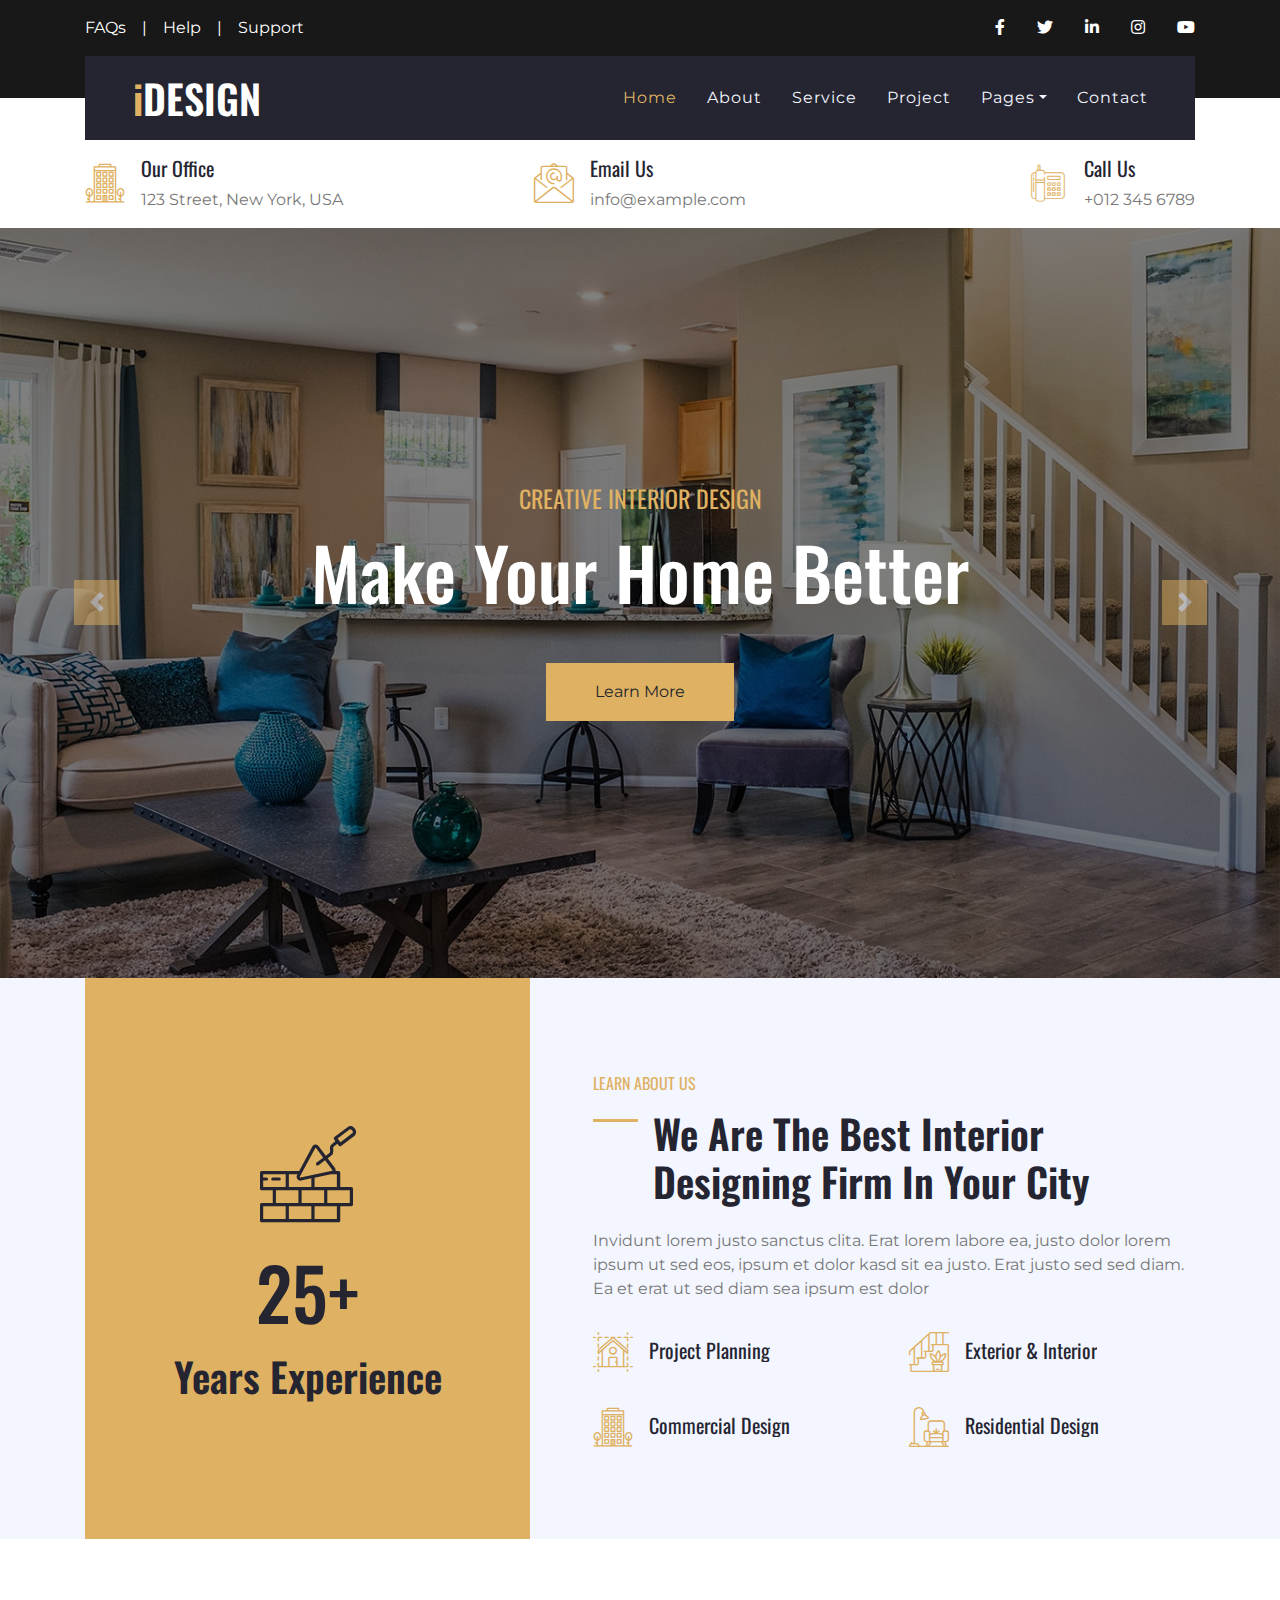
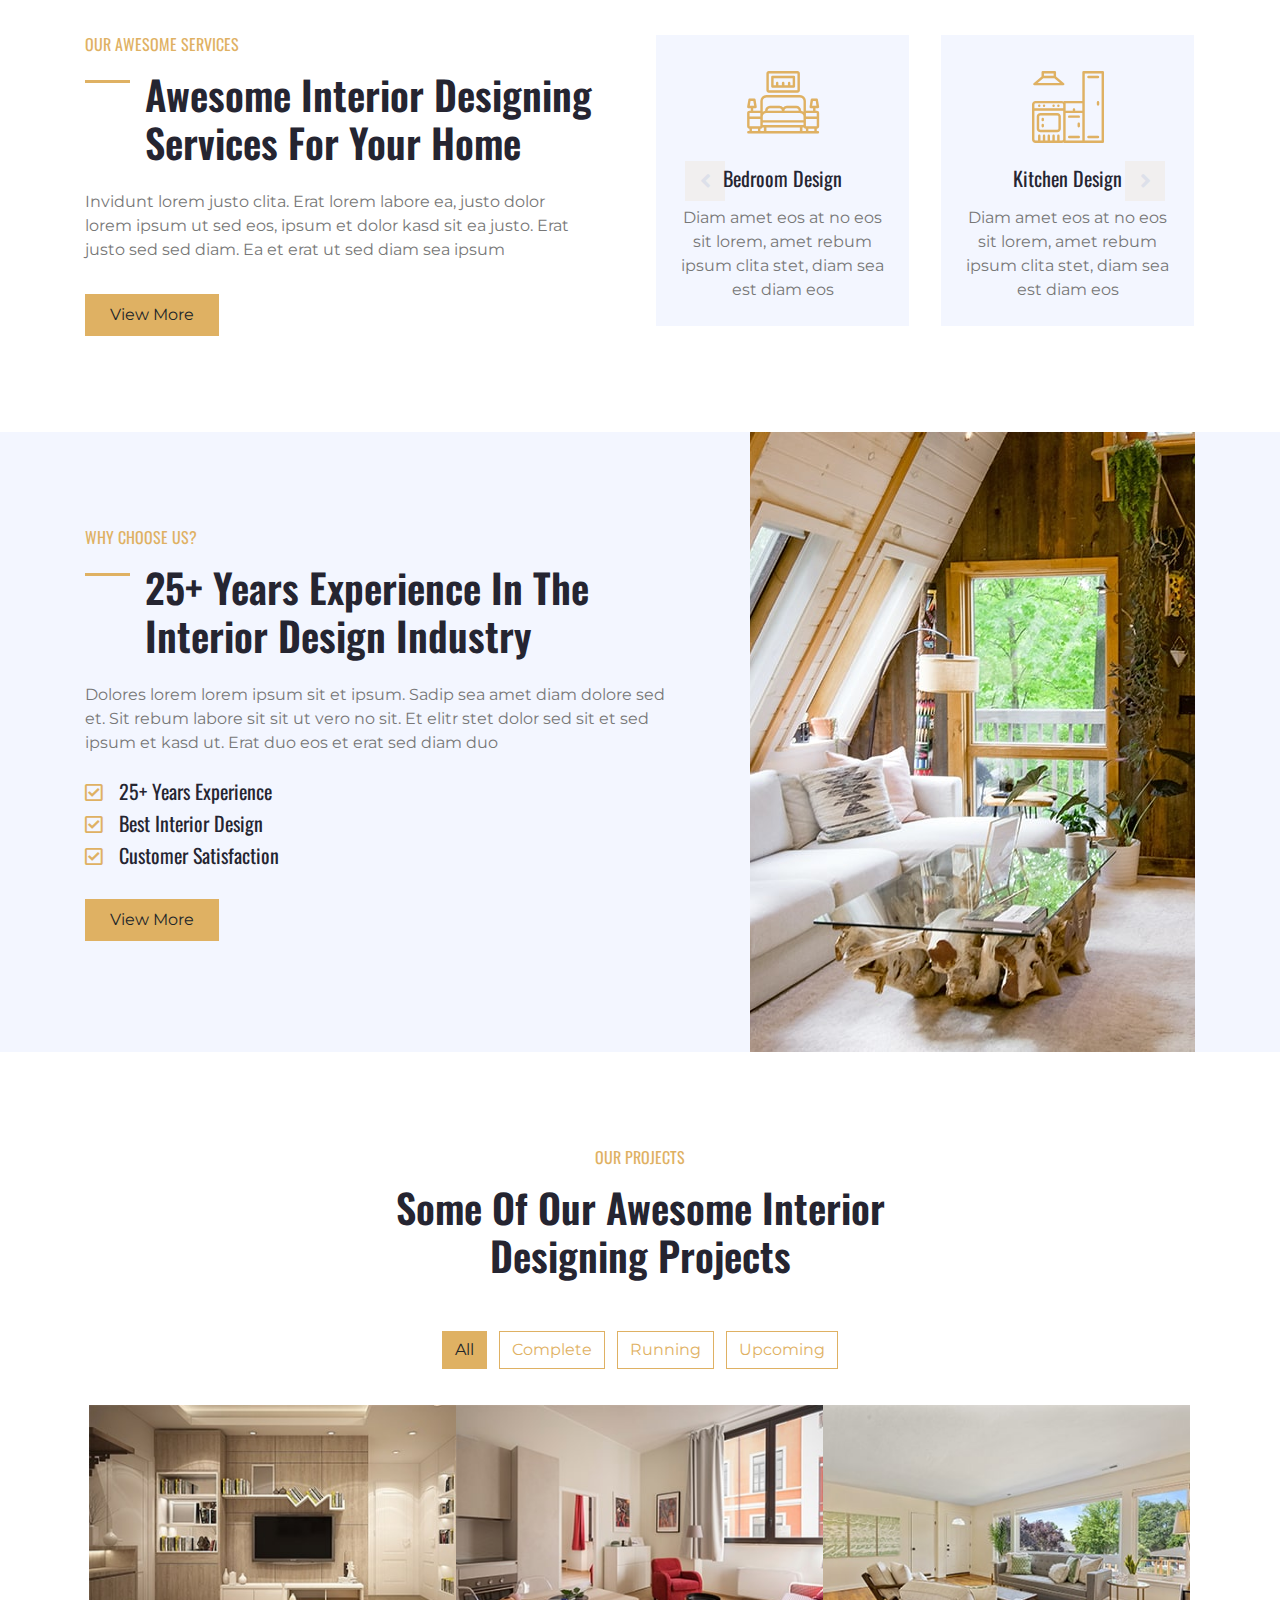
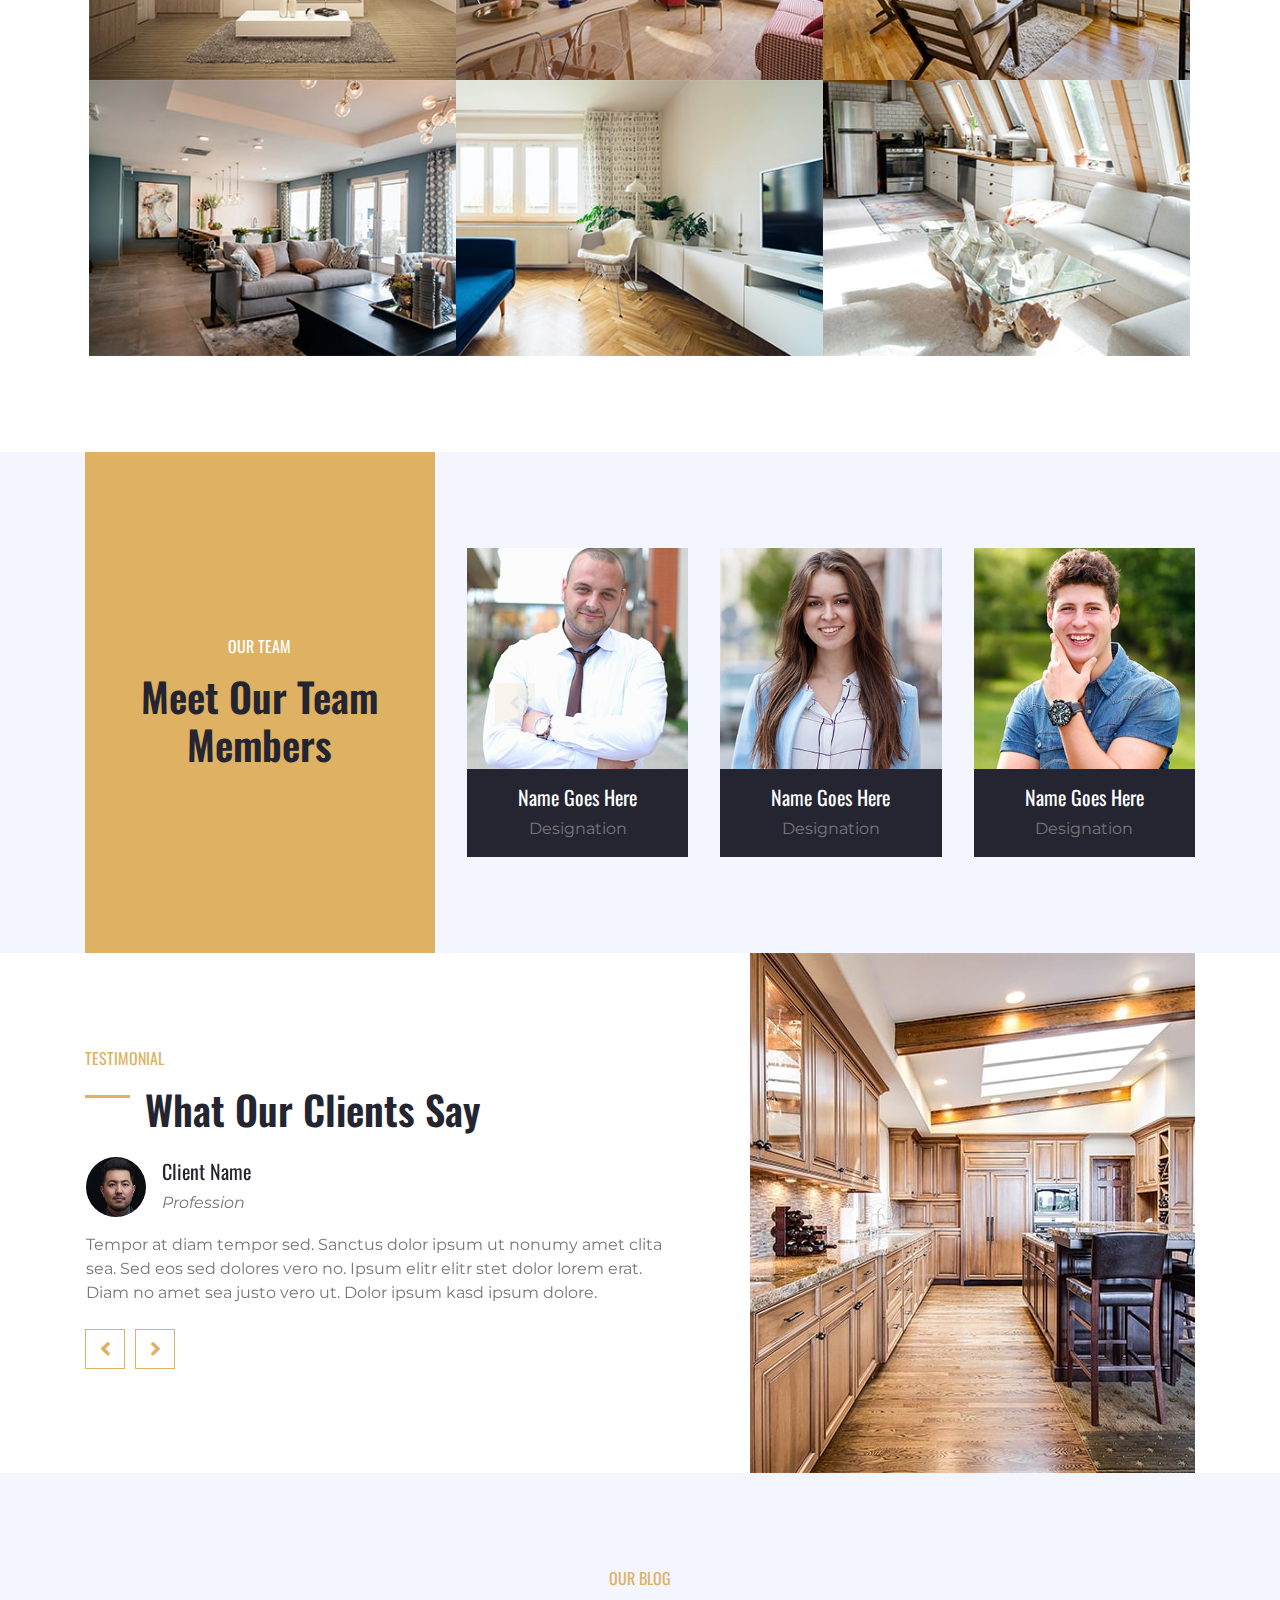
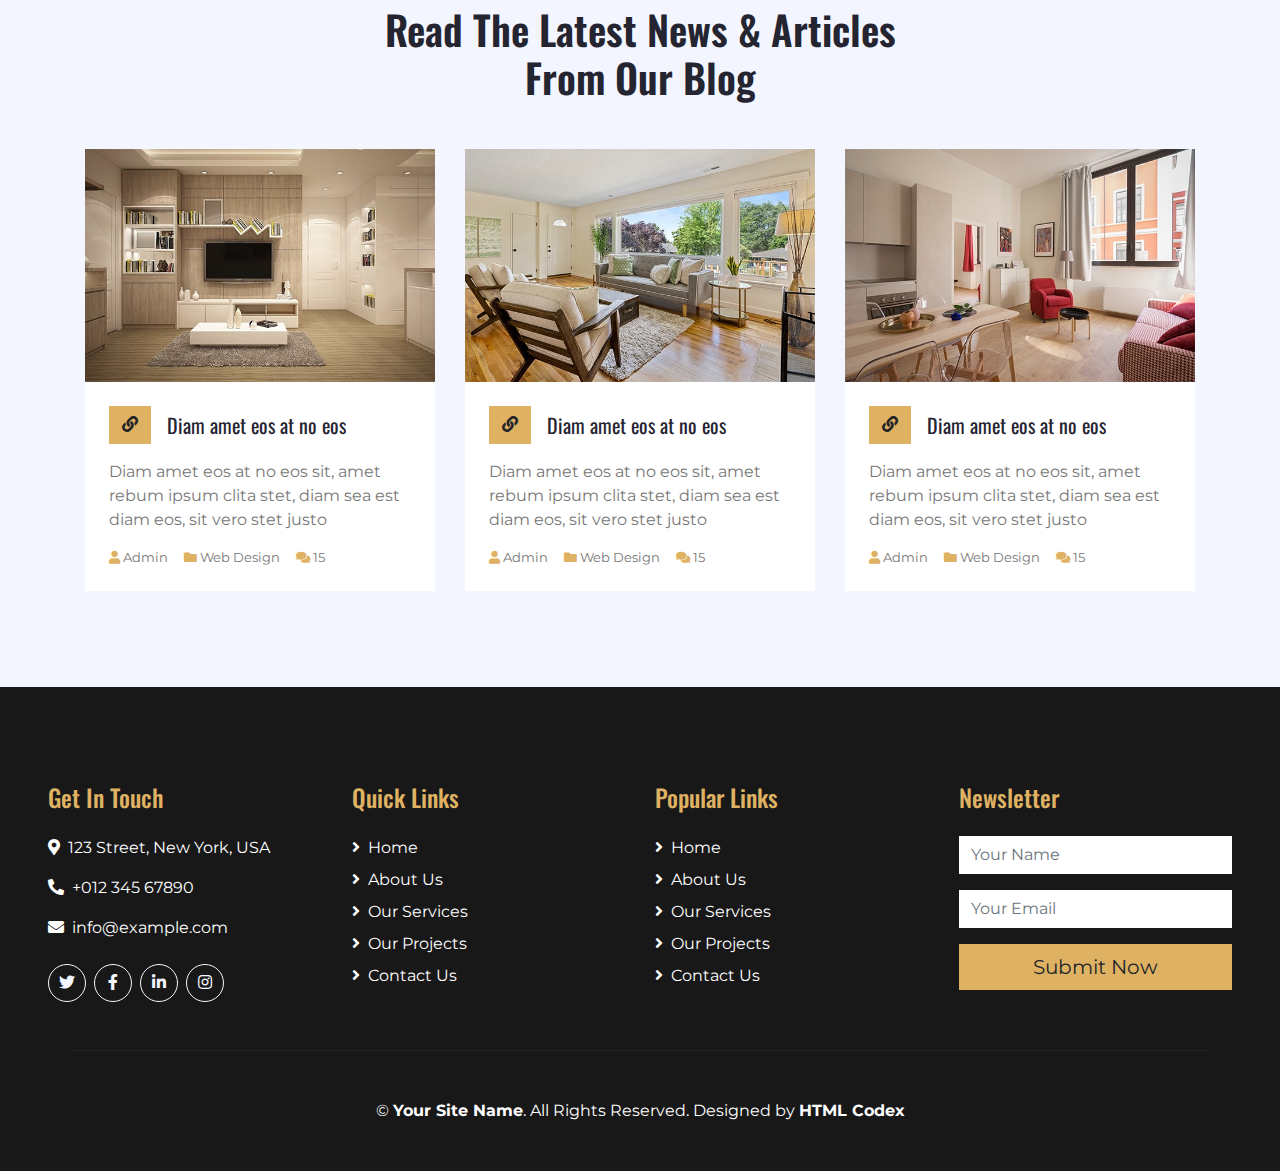
==== index.html @ 1f32e714 "Projeto inicial" ====
<!DOCTYPE html>
<html lang="en">

<head>
    <meta charset="utf-8">
    <title>iDESIGN - Interior Design HTML Template</title>
    <meta content="width=device-width, initial-scale=1.0" name="viewport">
    <meta content="Free HTML Templates" name="keywords">
    <meta content="Free HTML Templates" name="description">

    <!-- Favicon -->
    <link href="img/favicon.ico" rel="icon">

    <!-- Google Web Fonts -->
    <link href="https://fonts.googleapis.com/css2?family=Montserrat&family=Oswald:wght@400;500;600&display=swap" rel="stylesheet"> 

    <!-- Font Awesome -->
    <link href="https://cdnjs.cloudflare.com/ajax/libs/font-awesome/5.10.0/css/all.min.css" rel="stylesheet">

    <!-- Flaticon Font -->
    <link href="lib/flaticon/font/flaticon.css" rel="stylesheet">

    <!-- Libraries Stylesheet -->
    <link href="lib/owlcarousel/assets/owl.carousel.min.css" rel="stylesheet">
    <link href="lib/lightbox/css/lightbox.min.css" rel="stylesheet">

    <!-- Customized Bootstrap Stylesheet -->
    <link href="css/style.css" rel="stylesheet">
</head>

<body>
    <!-- Topbar Start -->
    <div class="container-fluid bg-dark py-3">
        <div class="container">
            <div class="row">
                <div class="col-md-6 text-center text-lg-left mb-2 mb-lg-0">
                    <div class="d-inline-flex align-items-center">
                        <a class="text-white pr-3" href="">FAQs</a>
                        <span class="text-white">|</span>
                        <a class="text-white px-3" href="">Help</a>
                        <span class="text-white">|</span>
                        <a class="text-white pl-3" href="">Support</a>
                    </div>
                </div>
                <div class="col-md-6 text-center text-lg-right">
                    <div class="d-inline-flex align-items-center">
                        <a class="text-white px-3" href="">
                            <i class="fab fa-facebook-f"></i>
                        </a>
                        <a class="text-white px-3" href="">
                            <i class="fab fa-twitter"></i>
                        </a>
                        <a class="text-white px-3" href="">
                            <i class="fab fa-linkedin-in"></i>
                        </a>
                        <a class="text-white px-3" href="">
                            <i class="fab fa-instagram"></i>
                        </a>
                        <a class="text-white pl-3" href="">
                            <i class="fab fa-youtube"></i>
                        </a>
                    </div>
                </div>
            </div>
        </div>
    </div>
    <!-- Topbar End -->


    <!-- Navbar Start -->
    <div class="container-fluid position-relative nav-bar p-0">
        <div class="container position-relative" style="z-index: 9;">
            <nav class="navbar navbar-expand-lg bg-secondary navbar-dark py-3 py-lg-0 pl-3 pl-lg-5">
                <a href="" class="navbar-brand">
                    <h1 class="m-0 display-5 text-white"><span class="text-primary">i</span>DESIGN</h1>
                </a>
                <button type="button" class="navbar-toggler" data-toggle="collapse" data-target="#navbarCollapse">
                    <span class="navbar-toggler-icon"></span>
                </button>
                <div class="collapse navbar-collapse justify-content-between px-3" id="navbarCollapse">
                    <div class="navbar-nav ml-auto py-0">
                        <a href="index.html" class="nav-item nav-link active">Home</a>
                        <a href="about.html" class="nav-item nav-link">About</a>
                        <a href="service.html" class="nav-item nav-link">Service</a>
                        <a href="project.html" class="nav-item nav-link">Project</a>
                        <div class="nav-item dropdown">
                            <a href="#" class="nav-link dropdown-toggle" data-toggle="dropdown">Pages</a>
                            <div class="dropdown-menu rounded-0 m-0">
                                <a href="blog.html" class="dropdown-item">Blog Grid</a>
                                <a href="single.html" class="dropdown-item">Blog Detail</a>
                            </div>
                        </div>
                        <a href="contact.html" class="nav-item nav-link">Contact</a>
                    </div>
                </div>
            </nav>
        </div>
    </div>
    <!-- Navbar End -->


    <!-- Under Nav Start -->
    <div class="container-fluid bg-white py-3">
        <div class="container">
            <div class="row">
                <div class="col-lg-4 text-left mb-3 mb-lg-0">
                    <div class="d-inline-flex text-left">
                        <h1 class="flaticon-office font-weight-normal text-primary m-0 mr-3"></h1>
                        <div class="d-flex flex-column">
                            <h5>Our Office</h5>
                            <p class="m-0">123 Street, New York, USA</p>
                        </div>
                    </div>
                </div>
                <div class="col-lg-4 text-left text-lg-center mb-3 mb-lg-0">
                    <div class="d-inline-flex text-left">
                        <h1 class="flaticon-email font-weight-normal text-primary m-0 mr-3"></h1>
                        <div class="d-flex flex-column">
                            <h5>Email Us</h5>
                            <p class="m-0">info@example.com</p>
                        </div>
                    </div>
                </div>
                <div class="col-lg-4 text-left text-lg-right mb-3 mb-lg-0">
                    <div class="d-inline-flex text-left">
                        <h1 class="flaticon-telephone font-weight-normal text-primary m-0 mr-3"></h1>
                        <div class="d-flex flex-column">
                            <h5>Call Us</h5>
                            <p class="m-0">+012 345 6789</p>
                        </div>
                    </div>
                </div>
            </div>
        </div>
    </div>
    <!-- Under Nav End -->


    <!-- Carousel Start -->
    <div class="container-fluid p-0">
        <div id="header-carousel" class="carousel slide" data-ride="carousel">
            <div class="carousel-inner">
                <div class="carousel-item active">
                    <img class="w-100" src="img/carousel-1.jpg" alt="Image">
                    <div class="carousel-caption d-flex flex-column align-items-center justify-content-center">
                        <div class="p-3" style="max-width: 800px;">
                            <h4 class="text-primary text-uppercase font-weight-normal mb-md-3">Creative Interior Design</h4>
                            <h3 class="display-3 text-white mb-md-4">Make Your Home Better</h3>
                            <a href="" class="btn btn-primary py-md-3 px-md-5 mt-2 mt-md-4">Learn More</a>
                        </div>
                    </div>
                </div>
                <div class="carousel-item">
                    <img class="w-100" src="img/carousel-2.jpg" alt="Image">
                    <div class="carousel-caption d-flex flex-column align-items-center justify-content-center">
                        <div class="p-3" style="max-width: 800px;">
                            <h4 class="text-primary text-uppercase font-weight-normal mb-md-3">Creative Interior Design</h4>
                            <h3 class="display-3 text-white mb-md-4">Stay At Home In Peace</h3>
                            <a href="" class="btn btn-primary py-md-3 px-md-5 mt-2 mt-md-4">Learn More</a>
                        </div>
                    </div>
                </div>
            </div>
            <a class="carousel-control-prev" href="#header-carousel" data-slide="prev">
                <div class="btn btn-primary" style="width: 45px; height: 45px;">
                    <span class="carousel-control-prev-icon mb-n2"></span>
                </div>
            </a>
            <a class="carousel-control-next" href="#header-carousel" data-slide="next">
                <div class="btn btn-primary" style="width: 45px; height: 45px;">
                    <span class="carousel-control-next-icon mb-n2"></span>
                </div>
            </a>
        </div>
    </div>
    <!-- Carousel End -->


    <!-- About Start -->
    <div class="container-fluid bg-light">
        <div class="container">
            <div class="row">
                <div class="col-lg-5">
                    <div class="d-flex flex-column align-items-center justify-content-center bg-primary h-100 py-5 px-3">
                        <i class="flaticon-brickwall display-1 font-weight-normal text-secondary mb-3"></i>
                        <h4 class="display-3 mb-3">25+</h4>
                        <h1 class="m-0">Years Experience</h1>
                    </div>
                </div>
                <div class="col-lg-7 m-0 my-lg-5 pt-5 pb-5 pb-lg-2 pl-lg-5">
                    <h6 class="text-primary font-weight-normal text-uppercase mb-3">Learn About Us</h6>
                    <h1 class="mb-4 section-title">We Are The Best Interior Designing Firm In Your City</h1>
                    <p>Invidunt lorem justo sanctus clita. Erat lorem labore ea, justo dolor lorem ipsum ut sed eos, ipsum et dolor kasd sit ea justo. Erat justo sed sed diam. Ea et erat ut sed diam sea ipsum est dolor</p>
                    <div class="row py-2">
                        <div class="col-sm-6">
                            <div class="d-flex align-items-center mb-4">
                                <h1 class="flaticon-house font-weight-normal text-primary m-0 mr-3"></h1>
                                <h5 class="text-truncate m-0">Project Planning</h5>
                            </div>
                        </div>
                        <div class="col-sm-6">
                            <div class="d-flex align-items-center mb-4">
                                <h1 class="flaticon-stairs font-weight-normal text-primary m-0 mr-3"></h1>
                                <h5 class="text-truncate m-0">Exterior & Interior</h5>
                            </div>
                        </div>
                        <div class="col-sm-6">
                            <div class="d-flex align-items-center mb-4">
                                <h1 class="flaticon-office font-weight-normal text-primary m-0 mr-3"></h1>
                                <h5 class="text-truncate m-0">Commercial Design</h5>
                            </div>
                        </div>
                        <div class="col-sm-6">
                            <div class="d-flex align-items-center mb-4">
                                <h1 class="flaticon-living-room font-weight-normal text-primary m-0 mr-3"></h1>
                                <h5 class="text-truncate m-0">Residential Design</h5>
                            </div>
                        </div>
                    </div>
                </div>
            </div>
        </div>
    </div>
    <!-- About End -->


    <!-- Services Start -->
    <div class="container-fluid py-5">
        <div class="container py-5">
            <div class="row">
                <div class="col-lg-6 pr-lg-5">
                    <h6 class="text-primary font-weight-normal text-uppercase mb-3">Our Awesome Services</h6>
                    <h1 class="mb-4 section-title">Awesome Interior Designing Services For Your Home</h1>
                    <p>Invidunt lorem justo clita. Erat lorem labore ea, justo dolor lorem ipsum ut sed eos, ipsum et dolor kasd sit ea justo. Erat justo sed sed diam. Ea et erat ut sed diam sea ipsum</p>
                    <a href="" class="btn btn-primary mt-3 py-2 px-4">View More</a>
                </div>
                <div class="col-lg-6 p-0 pt-5 pt-lg-0">
                    <div class="owl-carousel service-carousel position-relative">
                        <div class="d-flex flex-column text-center bg-light mx-3 p-4">
                            <h3 class="flaticon-bedroom display-3 font-weight-normal text-primary mb-3"></h3>
                            <h5 class="mb-3">Bedroom Design</h5>
                            <p class="m-0">Diam amet eos at no eos sit lorem, amet rebum ipsum clita stet, diam sea est diam eos</p>
                        </div>
                        <div class="d-flex flex-column text-center bg-light mx-3 p-4">
                            <h3 class="flaticon-kitchen display-3 font-weight-normal text-primary mb-3"></h3>
                            <h5 class="mb-3">Kitchen Design</h5>
                            <p class="m-0">Diam amet eos at no eos sit lorem, amet rebum ipsum clita stet, diam sea est diam eos</p>
                        </div>
                        <div class="d-flex flex-column text-center bg-light mx-3 p-4">
                            <h3 class="flaticon-bathroom display-3 font-weight-normal text-primary mb-3"></h3>
                            <h5 class="mb-3">Bathroom Design</h5>
                            <p class="m-0">Diam amet eos at no eos sit lorem, amet rebum ipsum clita stet, diam sea est diam eos</p>
                        </div>
                    </div>
                </div>
            </div>
        </div>
    </div>
    <!-- Services End -->


    <!-- Features Start -->
    <div class="container-fluid bg-light">
        <div class="container">
            <div class="row">
                <div class="col-lg-7 mt-5 py-5 pr-lg-5">
                    <h6 class="text-primary font-weight-normal text-uppercase mb-3">Why Choose Us?</h6>
                    <h1 class="mb-4 section-title">25+ Years Experience In The Interior Design Industry</h1>
                    <p class="mb-4">Dolores lorem lorem ipsum sit et ipsum. Sadip sea amet diam dolore sed et. Sit rebum labore sit sit ut vero no sit. Et elitr stet dolor sed sit et sed ipsum et kasd ut. Erat duo eos et erat sed diam duo</p>
                    <ul class="list-inline">
                        <li><h5><i class="far fa-check-square text-primary mr-3"></i>25+ Years Experience</h5></li>
                        <li><h5><i class="far fa-check-square text-primary mr-3"></i>Best Interior Design</h5></li>
                        <li><h5><i class="far fa-check-square text-primary mr-3"></i>Customer Satisfaction</h5></li>
                    </ul>
                    <a href="" class="btn btn-primary mt-3 py-2 px-4">View More</a>
                </div>
                <div class="col-lg-5">
                    <div class="d-flex flex-column align-items-center justify-content-center h-100 overflow-hidden">
                        <img class="h-100" src="img/feature.jpg" alt="">
                    </div>
                </div>
            </div>
        </div>
    </div>
    <!-- Features End -->


    <!-- Projects Start -->
    <div class="container-fluid py-5">
        <div class="container py-5">
            <div class="row justify-content-center">
                <div class="col-lg-6 col-md-8 col text-center mb-4">
                    <h6 class="text-primary font-weight-normal text-uppercase mb-3">Our Projects</h6>
                    <h1 class="mb-4">Some Of Our Awesome Interior Designing Projects</h1>
                </div>
            </div>
            <div class="row">
                <div class="col-12 text-center mb-2">
                    <ul class="list-inline mb-4" id="portfolio-flters">
                        <li class="btn btn-outline-primary m-1 active"  data-filter="*">All</li>
                        <li class="btn btn-outline-primary m-1" data-filter=".first">Complete</li>
                        <li class="btn btn-outline-primary m-1" data-filter=".second">Running</li>
                        <li class="btn btn-outline-primary m-1" data-filter=".third">Upcoming</li>
                    </ul>
                </div>
            </div>
            <div class="row mx-1 portfolio-container">
                <div class="col-lg-4 col-md-6 col-sm-12 p-0 portfolio-item first">
                    <div class="position-relative overflow-hidden">
                        <div class="portfolio-img d-flex align-items-center justify-content-center">
                            <img class="img-fluid" src="img/portfolio-1.jpg" alt="">
                        </div>
                        <div class="portfolio-text bg-secondary d-flex flex-column align-items-center justify-content-center">
                            <h4 class="text-white mb-4">Project Name</h4>
                            <div class="d-flex align-items-center justify-content-center">
                                <a class="btn btn-outline-primary m-1" href="">
                                    <i class="fa fa-link"></i>
                                </a>
                                <a class="btn btn-outline-primary m-1" href="img/portfolio-1.jpg" data-lightbox="portfolio">
                                    <i class="fa fa-eye"></i>
                                </a>
                            </div>
                        </div>
                    </div>
                </div>
                <div class="col-lg-4 col-md-6 col-sm-12 p-0 portfolio-item second">
                    <div class="position-relative overflow-hidden">
                        <div class="portfolio-img d-flex align-items-center justify-content-center">
                            <img class="img-fluid" src="img/portfolio-2.jpg" alt="">
                        </div>
                        <div class="portfolio-text bg-secondary d-flex flex-column align-items-center justify-content-center">
                            <h4 class="text-white mb-4">Project Name</h4>
                            <div class="d-flex align-items-center justify-content-center">
                                <a class="btn btn-outline-primary m-1" href="">
                                    <i class="fa fa-link"></i>
                                </a>
                                <a class="btn btn-outline-primary m-1" href="img/portfolio-2.jpg" data-lightbox="portfolio">
                                    <i class="fa fa-eye"></i>
                                </a>
                            </div>
                        </div>
                    </div>
                </div>
                <div class="col-lg-4 col-md-6 col-sm-12 p-0 portfolio-item third">
                    <div class="position-relative overflow-hidden">
                        <div class="portfolio-img d-flex align-items-center justify-content-center">
                            <img class="img-fluid" src="img/portfolio-3.jpg" alt="">
                        </div>
                        <div class="portfolio-text bg-secondary d-flex flex-column align-items-center justify-content-center">
                            <h4 class="text-white mb-4">Project Name</h4>
                            <div class="d-flex align-items-center justify-content-center">
                                <a class="btn btn-outline-primary m-1" href="">
                                    <i class="fa fa-link"></i>
                                </a>
                                <a class="btn btn-outline-primary m-1" href="img/portfolio-3.jpg" data-lightbox="portfolio">
                                    <i class="fa fa-eye"></i>
                                </a>
                            </div>
                        </div>
                    </div>
                </div>
                <div class="col-lg-4 col-md-6 col-sm-12 p-0 portfolio-item first">
                    <div class="position-relative overflow-hidden">
                        <div class="portfolio-img d-flex align-items-center justify-content-center">
                            <img class="img-fluid" src="img/portfolio-4.jpg" alt="">
                        </div>
                        <div class="portfolio-text bg-secondary d-flex flex-column align-items-center justify-content-center">
                            <h4 class="text-white mb-4">Project Name</h4>
                            <div class="d-flex align-items-center justify-content-center">
                                <a class="btn btn-outline-primary m-1" href="">
                                    <i class="fa fa-link"></i>
                                </a>
                                <a class="btn btn-outline-primary m-1" href="img/portfolio-4.jpg" data-lightbox="portfolio">
                                    <i class="fa fa-eye"></i>
                                </a>
                            </div>
                        </div>
                    </div>
                </div>
                <div class="col-lg-4 col-md-6 col-sm-12 p-0 portfolio-item second">
                    <div class="position-relative overflow-hidden">
                        <div class="portfolio-img d-flex align-items-center justify-content-center">
                            <img class="img-fluid" src="img/portfolio-5.jpg" alt="">
                        </div>
                        <div class="portfolio-text bg-secondary d-flex flex-column align-items-center justify-content-center">
                            <h4 class="text-white mb-4">Project Name</h4>
                            <div class="d-flex align-items-center justify-content-center">
                                <a class="btn btn-outline-primary m-1" href="">
                                    <i class="fa fa-link"></i>
                                </a>
                                <a class="btn btn-outline-primary m-1" href="img/portfolio-5.jpg" data-lightbox="portfolio">
                                    <i class="fa fa-eye"></i>
                                </a>
                            </div>
                        </div>
                    </div>
                </div>
                <div class="col-lg-4 col-md-6 col-sm-12 p-0 portfolio-item third">
                    <div class="position-relative overflow-hidden">
                        <div class="portfolio-img d-flex align-items-center justify-content-center">
                            <img class="img-fluid" src="img/portfolio-6.jpg" alt="">
                        </div>
                        <div class="portfolio-text bg-secondary d-flex flex-column align-items-center justify-content-center">
                            <h4 class="text-white mb-4">Project Name</h4>
                            <div class="d-flex align-items-center justify-content-center">
                                <a class="btn btn-outline-primary m-1" href="">
                                    <i class="fa fa-link"></i>
                                </a>
                                <a class="btn btn-outline-primary m-1" href="img/portfolio-6.jpg" data-lightbox="portfolio">
                                    <i class="fa fa-eye"></i>
                                </a>
                            </div>
                        </div>
                    </div>
                </div>
            </div>
        </div>
    </div>
    <!-- Projects End -->


    <!-- Team Start -->
    <div class="container-fluid bg-light">
        <div class="container">
            <div class="row">
                <div class="col-md-4 col-sm-6">
                    <div class="py-5 px-4 h-100 bg-primary d-flex flex-column align-items-center justify-content-center">
                        <h6 class="text-white font-weight-normal text-uppercase mb-3">Our Team</h6>
                        <h1 class="mb-0 text-center">Meet Our Team Members</h1>
                    </div>
                </div>
                <div class="col-md-8 col-sm-6 p-0 py-sm-5">
                    <div class="owl-carousel team-carousel position-relative p-0 py-sm-5">
                        <div class="team d-flex flex-column text-center mx-3">
                            <div class="position-relative">
                                <img class="img-fluid w-100" src="img/team-1.jpg" alt="">
                                <div class="team-social d-flex align-items-center justify-content-center w-100 h-100 position-absolute">
                                    <a class="btn btn-outline-primary text-center mr-2 px-0" style="width: 38px; height: 38px;" href="#"><i class="fab fa-twitter"></i></a>
                                    <a class="btn btn-outline-primary text-center mr-2 px-0" style="width: 38px; height: 38px;" href="#"><i class="fab fa-facebook-f"></i></a>
                                    <a class="btn btn-outline-primary text-center px-0" style="width: 38px; height: 38px;" href="#"><i class="fab fa-linkedin-in"></i></a>
                                </div>
                            </div>
                            <div class="d-flex flex-column bg-secondary text-center py-3">
                                <h5 class="text-white">Name Goes Here</h5>
                                <p class="m-0">Designation</p>
                            </div>
                        </div>
                        <div class="team d-flex flex-column text-center mx-3">
                            <div class="position-relative">
                                <img class="img-fluid w-100" src="img/team-2.jpg" alt="">
                                <div class="team-social d-flex align-items-center justify-content-center w-100 h-100 position-absolute">
                                    <a class="btn btn-outline-primary text-center mr-2 px-0" style="width: 38px; height: 38px;" href="#"><i class="fab fa-twitter"></i></a>
                                    <a class="btn btn-outline-primary text-center mr-2 px-0" style="width: 38px; height: 38px;" href="#"><i class="fab fa-facebook-f"></i></a>
                                    <a class="btn btn-outline-primary text-center px-0" style="width: 38px; height: 38px;" href="#"><i class="fab fa-linkedin-in"></i></a>
                                </div>
                            </div>
                            <div class="d-flex flex-column bg-secondary text-center py-3">
                                <h5 class="text-white">Name Goes Here</h5>
                                <p class="m-0">Designation</p>
                            </div>
                        </div>
                        <div class="team d-flex flex-column text-center mx-3">
                            <div class="position-relative">
                                <img class="img-fluid w-100" src="img/team-3.jpg" alt="">
                                <div class="team-social d-flex align-items-center justify-content-center w-100 h-100 position-absolute">
                                    <a class="btn btn-outline-primary text-center mr-2 px-0" style="width: 38px; height: 38px;" href="#"><i class="fab fa-twitter"></i></a>
                                    <a class="btn btn-outline-primary text-center mr-2 px-0" style="width: 38px; height: 38px;" href="#"><i class="fab fa-facebook-f"></i></a>
                                    <a class="btn btn-outline-primary text-center px-0" style="width: 38px; height: 38px;" href="#"><i class="fab fa-linkedin-in"></i></a>
                                </div>
                            </div>
                            <div class="d-flex flex-column bg-secondary text-center py-3">
                                <h5 class="text-white">Name Goes Here</h5>
                                <p class="m-0">Designation</p>
                            </div>
                        </div>
                        <div class="team d-flex flex-column text-center mx-3">
                            <div class="position-relative">
                                <img class="img-fluid w-100" src="img/team-4.jpg" alt="">
                                <div class="team-social d-flex align-items-center justify-content-center w-100 h-100 position-absolute">
                                    <a class="btn btn-outline-primary text-center mr-2 px-0" style="width: 38px; height: 38px;" href="#"><i class="fab fa-twitter"></i></a>
                                    <a class="btn btn-outline-primary text-center mr-2 px-0" style="width: 38px; height: 38px;" href="#"><i class="fab fa-facebook-f"></i></a>
                                    <a class="btn btn-outline-primary text-center px-0" style="width: 38px; height: 38px;" href="#"><i class="fab fa-linkedin-in"></i></a>
                                </div>
                            </div>
                            <div class="d-flex flex-column bg-secondary text-center py-3">
                                <h5 class="text-white">Name Goes Here</h5>
                                <p class="m-0">Designation</p>
                            </div>
                        </div>
                    </div>
                </div>
            </div>
        </div>
    </div>
    <!-- Team End -->


    <!-- Testimonial Start -->
    <div class="container-fluid">
        <div class="container">
            <div class="row">
                <div class="col-md-7 py-5 pr-md-5">
                    <h6 class="text-primary font-weight-normal text-uppercase mb-3 pt-5">Testimonial</h6>
                    <h1 class="mb-4 section-title">What Our Clients Say</h1>
                    <div class="owl-carousel testimonial-carousel position-relative pb-5 mb-md-5">
                        <div class="d-flex flex-column">
                            <div class="d-flex align-items-center mb-3">
                                <img class="img-fluid rounded-circle" src="img/testimonial-1.jpg" style="width: 60px; height: 60px;" alt="">
                                <div class="ml-3">
                                    <h5>Client Name</h5>
                                    <i>Profession</i>
                                </div>
                            </div>
                            <p>Tempor at diam tempor sed. Sanctus dolor ipsum ut nonumy amet clita sea. Sed eos sed dolores vero no. Ipsum elitr elitr stet dolor  lorem erat. Diam no amet sea justo vero ut. Dolor ipsum kasd ipsum dolore.</p>
                        </div>
                        <div class="d-flex flex-column">
                            <div class="d-flex align-items-center mb-3">
                                <img class="img-fluid rounded-circle" src="img/testimonial-2.jpg" style="width: 60px; height: 60px;" alt="">
                                <div class="ml-3">
                                    <h5>Client Name</h5>
                                    <i>Profession</i>
                                </div>
                            </div>
                            <p class="m-0">Tempor at diam tempor sed. Sanctus dolor ipsum ut nonumy amet clita sea. Sed eos sed dolores vero no. Ipsum elitr elitr stet dolor  lorem erat. Diam no amet sea justo vero ut. Dolor ipsum kasd ipsum dolore.</p>
                        </div>
                    </div>
                </div>
                <div class="col-md-5">
                    <div class="d-flex flex-column align-items-center justify-content-center h-100 overflow-hidden">
                        <img class="h-100" src="img/testimonial.jpg" alt="">
                    </div>
                </div>
            </div>
        </div>
    </div>
    <!-- Testimonial End -->


    <!-- Blog Start -->
    <div class="container-fluid bg-light pt-5">
        <div class="container py-5">
            <div class="row justify-content-center">
                <div class="col-lg-6 col-md-8 col text-center mb-4">
                    <h6 class="text-primary font-weight-normal text-uppercase mb-3">Our Blog</h6>
                    <h1 class="mb-4">Read The Latest News & Articles From Our Blog</h1>
                </div>
            </div>
            <div class="row pb-3">
                <div class="col-md-4 mb-4">
                    <div class="card border-0 mb-2">
                        <img class="card-img-top" src="img/blog-1.jpg" alt="">
                        <div class="card-body bg-white p-4">
                            <div class="d-flex align-items-center mb-3">
                                <a class="btn btn-primary" href=""><i class="fa fa-link"></i></a>
                                <h5 class="m-0 ml-3 text-truncate">Diam amet eos at no eos</h5>
                            </div>
                            <p>Diam amet eos at no eos sit, amet rebum ipsum clita stet, diam sea est diam eos, sit vero stet justo</p>
                            <div class="d-flex">
                                <small class="mr-3"><i class="fa fa-user text-primary"></i> Admin</small>
                                <small class="mr-3"><i class="fa fa-folder text-primary"></i> Web Design</small>
                                <small class="mr-3"><i class="fa fa-comments text-primary"></i> 15</small>
                            </div>
                        </div>
                    </div>
                </div>
                <div class="col-md-4 mb-4">
                    <div class="card border-0 mb-2">
                        <img class="card-img-top" src="img/blog-2.jpg" alt="">
                        <div class="card-body bg-white p-4">
                            <div class="d-flex align-items-center mb-3">
                                <a class="btn btn-primary" href=""><i class="fa fa-link"></i></a>
                                <h5 class="m-0 ml-3 text-truncate">Diam amet eos at no eos</h5>
                            </div>
                            <p>Diam amet eos at no eos sit, amet rebum ipsum clita stet, diam sea est diam eos, sit vero stet justo</p>
                            <div class="d-flex">
                                <small class="mr-3"><i class="fa fa-user text-primary"></i> Admin</small>
                                <small class="mr-3"><i class="fa fa-folder text-primary"></i> Web Design</small>
                                <small class="mr-3"><i class="fa fa-comments text-primary"></i> 15</small>
                            </div>
                        </div>
                    </div>
                </div>
                <div class="col-md-4 mb-4">
                    <div class="card border-0 mb-2">
                        <img class="card-img-top" src="img/blog-3.jpg" alt="">
                        <div class="card-body bg-white p-4">
                            <div class="d-flex align-items-center mb-3">
                                <a class="btn btn-primary" href=""><i class="fa fa-link"></i></a>
                                <h5 class="m-0 ml-3 text-truncate">Diam amet eos at no eos</h5>
                            </div>
                            <p>Diam amet eos at no eos sit, amet rebum ipsum clita stet, diam sea est diam eos, sit vero stet justo</p>
                            <div class="d-flex">
                                <small class="mr-3"><i class="fa fa-user text-primary"></i> Admin</small>
                                <small class="mr-3"><i class="fa fa-folder text-primary"></i> Web Design</small>
                                <small class="mr-3"><i class="fa fa-comments text-primary"></i> 15</small>
                            </div>
                        </div>
                    </div>
                </div>
            </div>
        </div>
    </div>
    <!-- Blog End -->


    <!-- Footer Start -->
    <div class="container-fluid bg-dark text-white py-5 px-sm-3 px-md-5">
        <div class="row pt-5">
            <div class="col-lg-3 col-md-6 mb-5">
                <h4 class="text-primary mb-4">Get In Touch</h4>
                <p><i class="fa fa-map-marker-alt mr-2"></i>123 Street, New York, USA</p>
                <p><i class="fa fa-phone-alt mr-2"></i>+012 345 67890</p>
                <p><i class="fa fa-envelope mr-2"></i>info@example.com</p>
                <div class="d-flex justify-content-start mt-4">
                    <a class="btn btn-outline-light rounded-circle text-center mr-2 px-0" style="width: 38px; height: 38px;" href="#"><i class="fab fa-twitter"></i></a>
                    <a class="btn btn-outline-light rounded-circle text-center mr-2 px-0" style="width: 38px; height: 38px;" href="#"><i class="fab fa-facebook-f"></i></a>
                    <a class="btn btn-outline-light rounded-circle text-center mr-2 px-0" style="width: 38px; height: 38px;" href="#"><i class="fab fa-linkedin-in"></i></a>
                    <a class="btn btn-outline-light rounded-circle text-center mr-2 px-0" style="width: 38px; height: 38px;" href="#"><i class="fab fa-instagram"></i></a>
                </div>
            </div>
            <div class="col-lg-3 col-md-6 mb-5">
                <h4 class="text-primary mb-4">Quick Links</h4>
                <div class="d-flex flex-column justify-content-start">
                    <a class="text-white mb-2" href="#"><i class="fa fa-angle-right mr-2"></i>Home</a>
                    <a class="text-white mb-2" href="#"><i class="fa fa-angle-right mr-2"></i>About Us</a>
                    <a class="text-white mb-2" href="#"><i class="fa fa-angle-right mr-2"></i>Our Services</a>
                    <a class="text-white mb-2" href="#"><i class="fa fa-angle-right mr-2"></i>Our Projects</a>
                    <a class="text-white" href="#"><i class="fa fa-angle-right mr-2"></i>Contact Us</a>
                </div>
            </div>
            <div class="col-lg-3 col-md-6 mb-5">
                <h4 class="text-primary mb-4">Popular Links</h4>
                <div class="d-flex flex-column justify-content-start">
                    <a class="text-white mb-2" href="#"><i class="fa fa-angle-right mr-2"></i>Home</a>
                    <a class="text-white mb-2" href="#"><i class="fa fa-angle-right mr-2"></i>About Us</a>
                    <a class="text-white mb-2" href="#"><i class="fa fa-angle-right mr-2"></i>Our Services</a>
                    <a class="text-white mb-2" href="#"><i class="fa fa-angle-right mr-2"></i>Our Projects</a>
                    <a class="text-white" href="#"><i class="fa fa-angle-right mr-2"></i>Contact Us</a>
                </div>
            </div>
            <div class="col-lg-3 col-md-6 mb-5">
                <h4 class="text-primary mb-4">Newsletter</h4>
                <form action="">
                    <div class="form-group">
                        <input type="text" class="form-control border-0" placeholder="Your Name" required="required" />
                    </div>
                    <div class="form-group">
                        <input type="email" class="form-control border-0" placeholder="Your Email" required="required" />
                    </div>
                    <div>
                        <button class="btn btn-lg btn-primary btn-block border-0" type="submit">Submit Now</button>
                    </div>
                </form>
            </div>
        </div>
        <div class="container border-top border-secondary pt-5">
            <p class="m-0 text-center text-white">
                &copy; <a class="text-white font-weight-bold" href="#">Your Site Name</a>. All Rights Reserved. Designed by
                <a class="text-white font-weight-bold" href="https://htmlcodex.com">HTML Codex</a>
            </p>
        </div>
    </div>
    <!-- Footer End -->


    <!-- Back to Top -->
    <a href="#" class="btn btn-lg btn-primary back-to-top"><i class="fa fa-angle-double-up"></i></a>


    <!-- JavaScript Libraries -->
    <script src="https://code.jquery.com/jquery-3.4.1.min.js"></script>
    <script src="https://stackpath.bootstrapcdn.com/bootstrap/4.4.1/js/bootstrap.bundle.min.js"></script>
    <script src="lib/easing/easing.min.js"></script>
    <script src="lib/owlcarousel/owl.carousel.min.js"></script>
    <script src="lib/isotope/isotope.pkgd.min.js"></script>
    <script src="lib/lightbox/js/lightbox.min.js"></script>

    <!-- Contact Javascript File -->
    <script src="mail/jqBootstrapValidation.min.js"></script>
    <script src="mail/contact.js"></script>

    <!-- Template Javascript -->
    <script src="js/main.js"></script>
</body>

</html>
---- lib/flaticon/font/flaticon.css ----
/*
  	Flaticon icon font: Flaticon
  	Creation date: 12/11/2020 10:28
  	*/

@font-face {
  font-family: "Flaticon";
  src: url("./Flaticon.eot");
  src: url("./Flaticon.eot?#iefix") format("embedded-opentype"),
       url("./Flaticon.woff2") format("woff2"),
       url("./Flaticon.woff") format("woff"),
       url("./Flaticon.ttf") format("truetype"),
       url("./Flaticon.svg#Flaticon") format("svg");
  font-weight: normal;
  font-style: normal;
}

@media screen and (-webkit-min-device-pixel-ratio:0) {
  @font-face {
    font-family: "Flaticon";
    src: url("./Flaticon.svg#Flaticon") format("svg");
  }
}

[class^="flaticon-"]:before, [class*=" flaticon-"]:before,
[class^="flaticon-"]:after, [class*=" flaticon-"]:after {   
  font-family: Flaticon;
        font-size: 20px;
font-style: normal;
margin-left: 20px;
}

.flaticon-stairs:before { content: "\f100"; }
.flaticon-living-room:before { content: "\f101"; }
.flaticon-brickwall:before { content: "\f102"; }
.flaticon-kitchen:before { content: "\f103"; }
.flaticon-bedroom:before { content: "\f104"; }
.flaticon-house:before { content: "\f105"; }
.flaticon-bathroom:before { content: "\f106"; }
.flaticon-office:before { content: "\f107"; }
.flaticon-email:before { content: "\f108"; }
.flaticon-telephone:before { content: "\f109"; }
---- css/style.css ----
/******* Bootstrap Theming ********/
/*!
 * Bootstrap v4.5.3 (https://getbootstrap.com/)
 * Copyright 2011-2020 The Bootstrap Authors
 * Copyright 2011-2020 Twitter, Inc.
 * Licensed under MIT (https://github.com/twbs/bootstrap/blob/main/LICENSE)
 */
:root {
  --blue: #007bff;
  --indigo: #6610f2;
  --purple: #6f42c1;
  --pink: #e83e8c;
  --red: #dc3545;
  --orange: #fd7e14;
  --yellow: #ffc107;
  --green: #28a745;
  --teal: #20c997;
  --cyan: #17a2b8;
  --white: #fff;
  --gray: #6c757d;
  --gray-dark: #343a40;
  --primary: #DFB163;
  --secondary: #252531;
  --success: #28a745;
  --info: #17a2b8;
  --warning: #ffc107;
  --danger: #dc3545;
  --light: #F3F6FF;
  --dark: #181818;
  --breakpoint-xs: 0;
  --breakpoint-sm: 576px;
  --breakpoint-md: 768px;
  --breakpoint-lg: 992px;
  --breakpoint-xl: 1200px;
  --font-family-sans-serif: "Montserrat", sans-serif;
  --font-family-monospace: SFMono-Regular, Menlo, Monaco, Consolas, "Liberation Mono", "Courier New", monospace;
}

*,
*::before,
*::after {
  box-sizing: border-box;
}

html {
  font-family: sans-serif;
  line-height: 1.15;
  -webkit-text-size-adjust: 100%;
  -webkit-tap-highlight-color: rgba(0, 0, 0, 0);
}

article, aside, figcaption, figure, footer, header, hgroup, main, nav, section {
  display: block;
}

body {
  margin: 0;
  font-family: "Montserrat", sans-serif;
  font-size: 1rem;
  font-weight: 400;
  line-height: 1.5;
  color: #777777;
  text-align: left;
  background-color: #fff;
}

[tabindex="-1"]:focus:not(:focus-visible) {
  outline: 0 !important;
}

hr {
  box-sizing: content-box;
  height: 0;
  overflow: visible;
}

h1, h2, h3, h4, h5, h6 {
  margin-top: 0;
  margin-bottom: 0.5rem;
}

p {
  margin-top: 0;
  margin-bottom: 1rem;
}

abbr[title],
abbr[data-original-title] {
  text-decoration: underline;
  text-decoration: underline dotted;
  cursor: help;
  border-bottom: 0;
  text-decoration-skip-ink: none;
}

address {
  margin-bottom: 1rem;
  font-style: normal;
  line-height: inherit;
}

ol,
ul,
dl {
  margin-top: 0;
  margin-bottom: 1rem;
}

ol ol,
ul ul,
ol ul,
ul ol {
  margin-bottom: 0;
}

dt {
  font-weight: 700;
}

dd {
  margin-bottom: .5rem;
  margin-left: 0;
}

blockquote {
  margin: 0 0 1rem;
}

b,
strong {
  font-weight: bolder;
}

small {
  font-size: 80%;
}

sub,
sup {
  position: relative;
  font-size: 75%;
  line-height: 0;
  vertical-align: baseline;
}

sub {
  bottom: -.25em;
}

sup {
  top: -.5em;
}

a {
  color: #DFB163;
  text-decoration: none;
  background-color: transparent;
}

a:hover {
  color: #cc902a;
  text-decoration: underline;
}

a:not([href]):not([class]) {
  color: inherit;
  text-decoration: none;
}

a:not([href]):not([class]):hover {
  color: inherit;
  text-decoration: none;
}

pre,
code,
kbd,
samp {
  font-family: SFMono-Regular, Menlo, Monaco, Consolas, "Liberation Mono", "Courier New", monospace;
  font-size: 1em;
}

pre {
  margin-top: 0;
  margin-bottom: 1rem;
  overflow: auto;
  -ms-overflow-style: scrollbar;
}

figure {
  margin: 0 0 1rem;
}

img {
  vertical-align: middle;
  border-style: none;
}

svg {
  overflow: hidden;
  vertical-align: middle;
}

table {
  border-collapse: collapse;
}

caption {
  padding-top: 0.75rem;
  padding-bottom: 0.75rem;
  color: #6c757d;
  text-align: left;
  caption-side: bottom;
}

th {
  text-align: inherit;
  text-align: -webkit-match-parent;
}

label {
  display: inline-block;
  margin-bottom: 0.5rem;
}

button {
  border-radius: 0;
}

button:focus {
  outline: 1px dotted;
  outline: 5px auto -webkit-focus-ring-color;
}

input,
button,
select,
optgroup,
textarea {
  margin: 0;
  font-family: inherit;
  font-size: inherit;
  line-height: inherit;
}

button,
input {
  overflow: visible;
}

button,
select {
  text-transform: none;
}

[role="button"] {
  cursor: pointer;
}

select {
  word-wrap: normal;
}

button,
[type="button"],
[type="reset"],
[type="submit"] {
  -webkit-appearance: button;
}

button:not(:disabled),
[type="button"]:not(:disabled),
[type="reset"]:not(:disabled),
[type="submit"]:not(:disabled) {
  cursor: pointer;
}

button::-moz-focus-inner,
[type="button"]::-moz-focus-inner,
[type="reset"]::-moz-focus-inner,
[type="submit"]::-moz-focus-inner {
  padding: 0;
  border-style: none;
}

input[type="radio"],
input[type="checkbox"] {
  box-sizing: border-box;
  padding: 0;
}

textarea {
  overflow: auto;
  resize: vertical;
}

fieldset {
  min-width: 0;
  padding: 0;
  margin: 0;
  border: 0;
}

legend {
  display: block;
  width: 100%;
  max-width: 100%;
  padding: 0;
  margin-bottom: .5rem;
  font-size: 1.5rem;
  line-height: inherit;
  color: inherit;
  white-space: normal;
}

@media (max-width: 1200px) {
  legend {
    font-size: calc(1.275rem + 0.3vw) ;
  }
}

progress {
  vertical-align: baseline;
}

[type="number"]::-webkit-inner-spin-button,
[type="number"]::-webkit-outer-spin-button {
  height: auto;
}

[type="search"] {
  outline-offset: -2px;
  -webkit-appearance: none;
}

[type="search"]::-webkit-search-decoration {
  -webkit-appearance: none;
}

::-webkit-file-upload-button {
  font: inherit;
  -webkit-appearance: button;
}

output {
  display: inline-block;
}

summary {
  display: list-item;
  cursor: pointer;
}

template {
  display: none;
}

[hidden] {
  display: none !important;
}

h1, h2, h3, h4, h5, h6,
.h1, .h2, .h3, .h4, .h5, .h6 {
  margin-bottom: 0.5rem;
  font-family: "Oswald", sans-serif;
  font-weight: 500;
  line-height: 1.2;
  color: #252531;
}

h1, .h1 {
  font-size: 2.5rem;
}

@media (max-width: 1200px) {
  h1, .h1 {
    font-size: calc(1.375rem + 1.5vw) ;
  }
}

h2, .h2 {
  font-size: 2rem;
}

@media (max-width: 1200px) {
  h2, .h2 {
    font-size: calc(1.325rem + 0.9vw) ;
  }
}

h3, .h3 {
  font-size: 1.75rem;
}

@media (max-width: 1200px) {
  h3, .h3 {
    font-size: calc(1.3rem + 0.6vw) ;
  }
}

h4, .h4 {
  font-size: 1.5rem;
}

@media (max-width: 1200px) {
  h4, .h4 {
    font-size: calc(1.275rem + 0.3vw) ;
  }
}

h5, .h5 {
  font-size: 1.25rem;
}

h6, .h6 {
  font-size: 1rem;
}

.lead {
  font-size: 1.25rem;
  font-weight: 300;
}

.display-1 {
  font-size: 6rem;
  font-weight: 300;
  line-height: 1.2;
}

@media (max-width: 1200px) {
  .display-1 {
    font-size: calc(1.725rem + 5.7vw) ;
  }
}

.display-2 {
  font-size: 5.5rem;
  font-weight: 300;
  line-height: 1.2;
}

@media (max-width: 1200px) {
  .display-2 {
    font-size: calc(1.675rem + 5.1vw) ;
  }
}

.display-3 {
  font-size: 4.5rem;
  font-weight: 300;
  line-height: 1.2;
}

@media (max-width: 1200px) {
  .display-3 {
    font-size: calc(1.575rem + 3.9vw) ;
  }
}

.display-4 {
  font-size: 3.5rem;
  font-weight: 300;
  line-height: 1.2;
}

@media (max-width: 1200px) {
  .display-4 {
    font-size: calc(1.475rem + 2.7vw) ;
  }
}

hr {
  margin-top: 1rem;
  margin-bottom: 1rem;
  border: 0;
  border-top: 1px solid rgba(0, 0, 0, 0.1);
}

small,
.small {
  font-size: 80%;
  font-weight: 400;
}

mark,
.mark {
  padding: 0.2em;
  background-color: #fcf8e3;
}

.list-unstyled {
  padding-left: 0;
  list-style: none;
}

.list-inline {
  padding-left: 0;
  list-style: none;
}

.list-inline-item {
  display: inline-block;
}

.list-inline-item:not(:last-child) {
  margin-right: 0.5rem;
}

.initialism {
  font-size: 90%;
  text-transform: uppercase;
}

.blockquote {
  margin-bottom: 1rem;
  font-size: 1.25rem;
}

.blockquote-footer {
  display: block;
  font-size: 80%;
  color: #6c757d;
}

.blockquote-footer::before {
  content: "\2014\00A0";
}

.img-fluid {
  max-width: 100%;
  height: auto;
}

.img-thumbnail {
  padding: 0.25rem;
  background-color: #fff;
  border: 1px solid #dee2e6;
  max-width: 100%;
  height: auto;
}

.figure {
  display: inline-block;
}

.figure-img {
  margin-bottom: 0.5rem;
  line-height: 1;
}

.figure-caption {
  font-size: 90%;
  color: #6c757d;
}

code {
  font-size: 87.5%;
  color: #e83e8c;
  word-wrap: break-word;
}

a > code {
  color: inherit;
}

kbd {
  padding: 0.2rem 0.4rem;
  font-size: 87.5%;
  color: #fff;
  background-color: #212529;
}

kbd kbd {
  padding: 0;
  font-size: 100%;
  font-weight: 700;
}

pre {
  display: block;
  font-size: 87.5%;
  color: #212529;
}

pre code {
  font-size: inherit;
  color: inherit;
  word-break: normal;
}

.pre-scrollable {
  max-height: 340px;
  overflow-y: scroll;
}

.container,
.container-fluid,
.container-sm,
.container-md,
.container-lg,
.container-xl {
  width: 100%;
  padding-right: 15px;
  padding-left: 15px;
  margin-right: auto;
  margin-left: auto;
}

@media (min-width: 576px) {
  .container, .container-sm {
    max-width: 540px;
  }
}

@media (min-width: 768px) {
  .container, .container-sm, .container-md {
    max-width: 720px;
  }
}

@media (min-width: 992px) {
  .container, .container-sm, .container-md, .container-lg {
    max-width: 960px;
  }
}

@media (min-width: 1200px) {
  .container, .container-sm, .container-md, .container-lg, .container-xl {
    max-width: 1140px;
  }
}

.row {
  display: flex;
  flex-wrap: wrap;
  margin-right: -15px;
  margin-left: -15px;
}

.no-gutters {
  margin-right: 0;
  margin-left: 0;
}

.no-gutters > .col,
.no-gutters > [class*="col-"] {
  padding-right: 0;
  padding-left: 0;
}

.col-1, .col-2, .col-3, .col-4, .col-5, .col-6, .col-7, .col-8, .col-9, .col-10, .col-11, .col-12, .col,
.col-auto, .col-sm-1, .col-sm-2, .col-sm-3, .col-sm-4, .col-sm-5, .col-sm-6, .col-sm-7, .col-sm-8, .col-sm-9, .col-sm-10, .col-sm-11, .col-sm-12, .col-sm,
.col-sm-auto, .col-md-1, .col-md-2, .col-md-3, .col-md-4, .col-md-5, .col-md-6, .col-md-7, .col-md-8, .col-md-9, .col-md-10, .col-md-11, .col-md-12, .col-md,
.col-md-auto, .col-lg-1, .col-lg-2, .col-lg-3, .col-lg-4, .col-lg-5, .col-lg-6, .col-lg-7, .col-lg-8, .col-lg-9, .col-lg-10, .col-lg-11, .col-lg-12, .col-lg,
.col-lg-auto, .col-xl-1, .col-xl-2, .col-xl-3, .col-xl-4, .col-xl-5, .col-xl-6, .col-xl-7, .col-xl-8, .col-xl-9, .col-xl-10, .col-xl-11, .col-xl-12, .col-xl,
.col-xl-auto {
  position: relative;
  width: 100%;
  padding-right: 15px;
  padding-left: 15px;
}

.col {
  flex-basis: 0;
  flex-grow: 1;
  max-width: 100%;
}

.row-cols-1 > * {
  flex: 0 0 100%;
  max-width: 100%;
}

.row-cols-2 > * {
  flex: 0 0 50%;
  max-width: 50%;
}

.row-cols-3 > * {
  flex: 0 0 33.33333%;
  max-width: 33.33333%;
}

.row-cols-4 > * {
  flex: 0 0 25%;
  max-width: 25%;
}

.row-cols-5 > * {
  flex: 0 0 20%;
  max-width: 20%;
}

.row-cols-6 > * {
  flex: 0 0 16.66667%;
  max-width: 16.66667%;
}

.col-auto {
  flex: 0 0 auto;
  width: auto;
  max-width: 100%;
}

.col-1 {
  flex: 0 0 8.33333%;
  max-width: 8.33333%;
}

.col-2 {
  flex: 0 0 16.66667%;
  max-width: 16.66667%;
}

.col-3 {
  flex: 0 0 25%;
  max-width: 25%;
}

.col-4 {
  flex: 0 0 33.33333%;
  max-width: 33.33333%;
}

.col-5 {
  flex: 0 0 41.66667%;
  max-width: 41.66667%;
}

.col-6 {
  flex: 0 0 50%;
  max-width: 50%;
}

.col-7 {
  flex: 0 0 58.33333%;
  max-width: 58.33333%;
}

.col-8 {
  flex: 0 0 66.66667%;
  max-width: 66.66667%;
}

.col-9 {
  flex: 0 0 75%;
  max-width: 75%;
}

.col-10 {
  flex: 0 0 83.33333%;
  max-width: 83.33333%;
}

.col-11 {
  flex: 0 0 91.66667%;
  max-width: 91.66667%;
}

.col-12 {
  flex: 0 0 100%;
  max-width: 100%;
}

.order-first {
  order: -1;
}

.order-last {
  order: 13;
}

.order-0 {
  order: 0;
}

.order-1 {
  order: 1;
}

.order-2 {
  order: 2;
}

.order-3 {
  order: 3;
}

.order-4 {
  order: 4;
}

.order-5 {
  order: 5;
}

.order-6 {
  order: 6;
}

.order-7 {
  order: 7;
}

.order-8 {
  order: 8;
}

.order-9 {
  order: 9;
}

.order-10 {
  order: 10;
}

.order-11 {
  order: 11;
}

.order-12 {
  order: 12;
}

.offset-1 {
  margin-left: 8.33333%;
}

.offset-2 {
  margin-left: 16.66667%;
}

.offset-3 {
  margin-left: 25%;
}

.offset-4 {
  margin-left: 33.33333%;
}

.offset-5 {
  margin-left: 41.66667%;
}

.offset-6 {
  margin-left: 50%;
}

.offset-7 {
  margin-left: 58.33333%;
}

.offset-8 {
  margin-left: 66.66667%;
}

.offset-9 {
  margin-left: 75%;
}

.offset-10 {
  margin-left: 83.33333%;
}

.offset-11 {
  margin-left: 91.66667%;
}

@media (min-width: 576px) {
  .col-sm {
    flex-basis: 0;
    flex-grow: 1;
    max-width: 100%;
  }
  .row-cols-sm-1 > * {
    flex: 0 0 100%;
    max-width: 100%;
  }
  .row-cols-sm-2 > * {
    flex: 0 0 50%;
    max-width: 50%;
  }
  .row-cols-sm-3 > * {
    flex: 0 0 33.33333%;
    max-width: 33.33333%;
  }
  .row-cols-sm-4 > * {
    flex: 0 0 25%;
    max-width: 25%;
  }
  .row-cols-sm-5 > * {
    flex: 0 0 20%;
    max-width: 20%;
  }
  .row-cols-sm-6 > * {
    flex: 0 0 16.66667%;
    max-width: 16.66667%;
  }
  .col-sm-auto {
    flex: 0 0 auto;
    width: auto;
    max-width: 100%;
  }
  .col-sm-1 {
    flex: 0 0 8.33333%;
    max-width: 8.33333%;
  }
  .col-sm-2 {
    flex: 0 0 16.66667%;
    max-width: 16.66667%;
  }
  .col-sm-3 {
    flex: 0 0 25%;
    max-width: 25%;
  }
  .col-sm-4 {
    flex: 0 0 33.33333%;
    max-width: 33.33333%;
  }
  .col-sm-5 {
    flex: 0 0 41.66667%;
    max-width: 41.66667%;
  }
  .col-sm-6 {
    flex: 0 0 50%;
    max-width: 50%;
  }
  .col-sm-7 {
    flex: 0 0 58.33333%;
    max-width: 58.33333%;
  }
  .col-sm-8 {
    flex: 0 0 66.66667%;
    max-width: 66.66667%;
  }
  .col-sm-9 {
    flex: 0 0 75%;
    max-width: 75%;
  }
  .col-sm-10 {
    flex: 0 0 83.33333%;
    max-width: 83.33333%;
  }
  .col-sm-11 {
    flex: 0 0 91.66667%;
    max-width: 91.66667%;
  }
  .col-sm-12 {
    flex: 0 0 100%;
    max-width: 100%;
  }
  .order-sm-first {
    order: -1;
  }
  .order-sm-last {
    order: 13;
  }
  .order-sm-0 {
    order: 0;
  }
  .order-sm-1 {
    order: 1;
  }
  .order-sm-2 {
    order: 2;
  }
  .order-sm-3 {
    order: 3;
  }
  .order-sm-4 {
    order: 4;
  }
  .order-sm-5 {
    order: 5;
  }
  .order-sm-6 {
    order: 6;
  }
  .order-sm-7 {
    order: 7;
  }
  .order-sm-8 {
    order: 8;
  }
  .order-sm-9 {
    order: 9;
  }
  .order-sm-10 {
    order: 10;
  }
  .order-sm-11 {
    order: 11;
  }
  .order-sm-12 {
    order: 12;
  }
  .offset-sm-0 {
    margin-left: 0;
  }
  .offset-sm-1 {
    margin-left: 8.33333%;
  }
  .offset-sm-2 {
    margin-left: 16.66667%;
  }
  .offset-sm-3 {
    margin-left: 25%;
  }
  .offset-sm-4 {
    margin-left: 33.33333%;
  }
  .offset-sm-5 {
    margin-left: 41.66667%;
  }
  .offset-sm-6 {
    margin-left: 50%;
  }
  .offset-sm-7 {
    margin-left: 58.33333%;
  }
  .offset-sm-8 {
    margin-left: 66.66667%;
  }
  .offset-sm-9 {
    margin-left: 75%;
  }
  .offset-sm-10 {
    margin-left: 83.33333%;
  }
  .offset-sm-11 {
    margin-left: 91.66667%;
  }
}

@media (min-width: 768px) {
  .col-md {
    flex-basis: 0;
    flex-grow: 1;
    max-width: 100%;
  }
  .row-cols-md-1 > * {
    flex: 0 0 100%;
    max-width: 100%;
  }
  .row-cols-md-2 > * {
    flex: 0 0 50%;
    max-width: 50%;
  }
  .row-cols-md-3 > * {
    flex: 0 0 33.33333%;
    max-width: 33.33333%;
  }
  .row-cols-md-4 > * {
    flex: 0 0 25%;
    max-width: 25%;
  }
  .row-cols-md-5 > * {
    flex: 0 0 20%;
    max-width: 20%;
  }
  .row-cols-md-6 > * {
    flex: 0 0 16.66667%;
    max-width: 16.66667%;
  }
  .col-md-auto {
    flex: 0 0 auto;
    width: auto;
    max-width: 100%;
  }
  .col-md-1 {
    flex: 0 0 8.33333%;
    max-width: 8.33333%;
  }
  .col-md-2 {
    flex: 0 0 16.66667%;
    max-width: 16.66667%;
  }
  .col-md-3 {
    flex: 0 0 25%;
    max-width: 25%;
  }
  .col-md-4 {
    flex: 0 0 33.33333%;
    max-width: 33.33333%;
  }
  .col-md-5 {
    flex: 0 0 41.66667%;
    max-width: 41.66667%;
  }
  .col-md-6 {
    flex: 0 0 50%;
    max-width: 50%;
  }
  .col-md-7 {
    flex: 0 0 58.33333%;
    max-width: 58.33333%;
  }
  .col-md-8 {
    flex: 0 0 66.66667%;
    max-width: 66.66667%;
  }
  .col-md-9 {
    flex: 0 0 75%;
    max-width: 75%;
  }
  .col-md-10 {
    flex: 0 0 83.33333%;
    max-width: 83.33333%;
  }
  .col-md-11 {
    flex: 0 0 91.66667%;
    max-width: 91.66667%;
  }
  .col-md-12 {
    flex: 0 0 100%;
    max-width: 100%;
  }
  .order-md-first {
    order: -1;
  }
  .order-md-last {
    order: 13;
  }
  .order-md-0 {
    order: 0;
  }
  .order-md-1 {
    order: 1;
  }
  .order-md-2 {
    order: 2;
  }
  .order-md-3 {
    order: 3;
  }
  .order-md-4 {
    order: 4;
  }
  .order-md-5 {
    order: 5;
  }
  .order-md-6 {
    order: 6;
  }
  .order-md-7 {
    order: 7;
  }
  .order-md-8 {
    order: 8;
  }
  .order-md-9 {
    order: 9;
  }
  .order-md-10 {
    order: 10;
  }
  .order-md-11 {
    order: 11;
  }
  .order-md-12 {
    order: 12;
  }
  .offset-md-0 {
    margin-left: 0;
  }
  .offset-md-1 {
    margin-left: 8.33333%;
  }
  .offset-md-2 {
    margin-left: 16.66667%;
  }
  .offset-md-3 {
    margin-left: 25%;
  }
  .offset-md-4 {
    margin-left: 33.33333%;
  }
  .offset-md-5 {
    margin-left: 41.66667%;
  }
  .offset-md-6 {
    margin-left: 50%;
  }
  .offset-md-7 {
    margin-left: 58.33333%;
  }
  .offset-md-8 {
    margin-left: 66.66667%;
  }
  .offset-md-9 {
    margin-left: 75%;
  }
  .offset-md-10 {
    margin-left: 83.33333%;
  }
  .offset-md-11 {
    margin-left: 91.66667%;
  }
}

@media (min-width: 992px) {
  .col-lg {
    flex-basis: 0;
    flex-grow: 1;
    max-width: 100%;
  }
  .row-cols-lg-1 > * {
    flex: 0 0 100%;
    max-width: 100%;
  }
  .row-cols-lg-2 > * {
    flex: 0 0 50%;
    max-width: 50%;
  }
  .row-cols-lg-3 > * {
    flex: 0 0 33.33333%;
    max-width: 33.33333%;
  }
  .row-cols-lg-4 > * {
    flex: 0 0 25%;
    max-width: 25%;
  }
  .row-cols-lg-5 > * {
    flex: 0 0 20%;
    max-width: 20%;
  }
  .row-cols-lg-6 > * {
    flex: 0 0 16.66667%;
    max-width: 16.66667%;
  }
  .col-lg-auto {
    flex: 0 0 auto;
    width: auto;
    max-width: 100%;
  }
  .col-lg-1 {
    flex: 0 0 8.33333%;
    max-width: 8.33333%;
  }
  .col-lg-2 {
    flex: 0 0 16.66667%;
    max-width: 16.66667%;
  }
  .col-lg-3 {
    flex: 0 0 25%;
    max-width: 25%;
  }
  .col-lg-4 {
    flex: 0 0 33.33333%;
    max-width: 33.33333%;
  }
  .col-lg-5 {
    flex: 0 0 41.66667%;
    max-width: 41.66667%;
  }
  .col-lg-6 {
    flex: 0 0 50%;
    max-width: 50%;
  }
  .col-lg-7 {
    flex: 0 0 58.33333%;
    max-width: 58.33333%;
  }
  .col-lg-8 {
    flex: 0 0 66.66667%;
    max-width: 66.66667%;
  }
  .col-lg-9 {
    flex: 0 0 75%;
    max-width: 75%;
  }
  .col-lg-10 {
    flex: 0 0 83.33333%;
    max-width: 83.33333%;
  }
  .col-lg-11 {
    flex: 0 0 91.66667%;
    max-width: 91.66667%;
  }
  .col-lg-12 {
    flex: 0 0 100%;
    max-width: 100%;
  }
  .order-lg-first {
    order: -1;
  }
  .order-lg-last {
    order: 13;
  }
  .order-lg-0 {
    order: 0;
  }
  .order-lg-1 {
    order: 1;
  }
  .order-lg-2 {
    order: 2;
  }
  .order-lg-3 {
    order: 3;
  }
  .order-lg-4 {
    order: 4;
  }
  .order-lg-5 {
    order: 5;
  }
  .order-lg-6 {
    order: 6;
  }
  .order-lg-7 {
    order: 7;
  }
  .order-lg-8 {
    order: 8;
  }
  .order-lg-9 {
    order: 9;
  }
  .order-lg-10 {
    order: 10;
  }
  .order-lg-11 {
    order: 11;
  }
  .order-lg-12 {
    order: 12;
  }
  .offset-lg-0 {
    margin-left: 0;
  }
  .offset-lg-1 {
    margin-left: 8.33333%;
  }
  .offset-lg-2 {
    margin-left: 16.66667%;
  }
  .offset-lg-3 {
    margin-left: 25%;
  }
  .offset-lg-4 {
    margin-left: 33.33333%;
  }
  .offset-lg-5 {
    margin-left: 41.66667%;
  }
  .offset-lg-6 {
    margin-left: 50%;
  }
  .offset-lg-7 {
    margin-left: 58.33333%;
  }
  .offset-lg-8 {
    margin-left: 66.66667%;
  }
  .offset-lg-9 {
    margin-left: 75%;
  }
  .offset-lg-10 {
    margin-left: 83.33333%;
  }
  .offset-lg-11 {
    margin-left: 91.66667%;
  }
}

@media (min-width: 1200px) {
  .col-xl {
    flex-basis: 0;
    flex-grow: 1;
    max-width: 100%;
  }
  .row-cols-xl-1 > * {
    flex: 0 0 100%;
    max-width: 100%;
  }
  .row-cols-xl-2 > * {
    flex: 0 0 50%;
    max-width: 50%;
  }
  .row-cols-xl-3 > * {
    flex: 0 0 33.33333%;
    max-width: 33.33333%;
  }
  .row-cols-xl-4 > * {
    flex: 0 0 25%;
    max-width: 25%;
  }
  .row-cols-xl-5 > * {
    flex: 0 0 20%;
    max-width: 20%;
  }
  .row-cols-xl-6 > * {
    flex: 0 0 16.66667%;
    max-width: 16.66667%;
  }
  .col-xl-auto {
    flex: 0 0 auto;
    width: auto;
    max-width: 100%;
  }
  .col-xl-1 {
    flex: 0 0 8.33333%;
    max-width: 8.33333%;
  }
  .col-xl-2 {
    flex: 0 0 16.66667%;
    max-width: 16.66667%;
  }
  .col-xl-3 {
    flex: 0 0 25%;
    max-width: 25%;
  }
  .col-xl-4 {
    flex: 0 0 33.33333%;
    max-width: 33.33333%;
  }
  .col-xl-5 {
    flex: 0 0 41.66667%;
    max-width: 41.66667%;
  }
  .col-xl-6 {
    flex: 0 0 50%;
    max-width: 50%;
  }
  .col-xl-7 {
    flex: 0 0 58.33333%;
    max-width: 58.33333%;
  }
  .col-xl-8 {
    flex: 0 0 66.66667%;
    max-width: 66.66667%;
  }
  .col-xl-9 {
    flex: 0 0 75%;
    max-width: 75%;
  }
  .col-xl-10 {
    flex: 0 0 83.33333%;
    max-width: 83.33333%;
  }
  .col-xl-11 {
    flex: 0 0 91.66667%;
    max-width: 91.66667%;
  }
  .col-xl-12 {
    flex: 0 0 100%;
    max-width: 100%;
  }
  .order-xl-first {
    order: -1;
  }
  .order-xl-last {
    order: 13;
  }
  .order-xl-0 {
    order: 0;
  }
  .order-xl-1 {
    order: 1;
  }
  .order-xl-2 {
    order: 2;
  }
  .order-xl-3 {
    order: 3;
  }
  .order-xl-4 {
    order: 4;
  }
  .order-xl-5 {
    order: 5;
  }
  .order-xl-6 {
    order: 6;
  }
  .order-xl-7 {
    order: 7;
  }
  .order-xl-8 {
    order: 8;
  }
  .order-xl-9 {
    order: 9;
  }
  .order-xl-10 {
    order: 10;
  }
  .order-xl-11 {
    order: 11;
  }
  .order-xl-12 {
    order: 12;
  }
  .offset-xl-0 {
    margin-left: 0;
  }
  .offset-xl-1 {
    margin-left: 8.33333%;
  }
  .offset-xl-2 {
    margin-left: 16.66667%;
  }
  .offset-xl-3 {
    margin-left: 25%;
  }
  .offset-xl-4 {
    margin-left: 33.33333%;
  }
  .offset-xl-5 {
    margin-left: 41.66667%;
  }
  .offset-xl-6 {
    margin-left: 50%;
  }
  .offset-xl-7 {
    margin-left: 58.33333%;
  }
  .offset-xl-8 {
    margin-left: 66.66667%;
  }
  .offset-xl-9 {
    margin-left: 75%;
  }
  .offset-xl-10 {
    margin-left: 83.33333%;
  }
  .offset-xl-11 {
    margin-left: 91.66667%;
  }
}

.table {
  width: 100%;
  margin-bottom: 1rem;
  color: #777777;
}

.table th,
.table td {
  padding: 0.75rem;
  vertical-align: top;
  border-top: 1px solid #dee2e6;
}

.table thead th {
  vertical-align: bottom;
  border-bottom: 2px solid #dee2e6;
}

.table tbody + tbody {
  border-top: 2px solid #dee2e6;
}

.table-sm th,
.table-sm td {
  padding: 0.3rem;
}

.table-bordered {
  border: 1px solid #dee2e6;
}

.table-bordered th,
.table-bordered td {
  border: 1px solid #dee2e6;
}

.table-bordered thead th,
.table-bordered thead td {
  border-bottom-width: 2px;
}

.table-borderless th,
.table-borderless td,
.table-borderless thead th,
.table-borderless tbody + tbody {
  border: 0;
}

.table-striped tbody tr:nth-of-type(odd) {
  background-color: rgba(0, 0, 0, 0.05);
}

.table-hover tbody tr:hover {
  color: #777777;
  background-color: rgba(0, 0, 0, 0.075);
}

.table-primary,
.table-primary > th,
.table-primary > td {
  background-color: #f6e9d3;
}

.table-primary th,
.table-primary td,
.table-primary thead th,
.table-primary tbody + tbody {
  border-color: #eed6ae;
}

.table-hover .table-primary:hover {
  background-color: #f2debe;
}

.table-hover .table-primary:hover > td,
.table-hover .table-primary:hover > th {
  background-color: #f2debe;
}

.table-secondary,
.table-secondary > th,
.table-secondary > td {
  background-color: #c2c2c5;
}

.table-secondary th,
.table-secondary td,
.table-secondary thead th,
.table-secondary tbody + tbody {
  border-color: #8e8e94;
}

.table-hover .table-secondary:hover {
  background-color: #b5b5b9;
}

.table-hover .table-secondary:hover > td,
.table-hover .table-secondary:hover > th {
  background-color: #b5b5b9;
}

.table-success,
.table-success > th,
.table-success > td {
  background-color: #c3e6cb;
}

.table-success th,
.table-success td,
.table-success thead th,
.table-success tbody + tbody {
  border-color: #8fd19e;
}

.table-hover .table-success:hover {
  background-color: #b1dfbb;
}

.table-hover .table-success:hover > td,
.table-hover .table-success:hover > th {
  background-color: #b1dfbb;
}

.table-info,
.table-info > th,
.table-info > td {
  background-color: #bee5eb;
}

.table-info th,
.table-info td,
.table-info thead th,
.table-info tbody + tbody {
  border-color: #86cfda;
}

.table-hover .table-info:hover {
  background-color: #abdde5;
}

.table-hover .table-info:hover > td,
.table-hover .table-info:hover > th {
  background-color: #abdde5;
}

.table-warning,
.table-warning > th,
.table-warning > td {
  background-color: #ffeeba;
}

.table-warning th,
.table-warning td,
.table-warning thead th,
.table-warning tbody + tbody {
  border-color: #ffdf7e;
}

.table-hover .table-warning:hover {
  background-color: #ffe8a1;
}

.table-hover .table-warning:hover > td,
.table-hover .table-warning:hover > th {
  background-color: #ffe8a1;
}

.table-danger,
.table-danger > th,
.table-danger > td {
  background-color: #f5c6cb;
}

.table-danger th,
.table-danger td,
.table-danger thead th,
.table-danger tbody + tbody {
  border-color: #ed969e;
}

.table-hover .table-danger:hover {
  background-color: #f1b0b7;
}

.table-hover .table-danger:hover > td,
.table-hover .table-danger:hover > th {
  background-color: #f1b0b7;
}

.table-light,
.table-light > th,
.table-light > td {
  background-color: #fcfcff;
}

.table-light th,
.table-light td,
.table-light thead th,
.table-light tbody + tbody {
  border-color: #f9faff;
}

.table-hover .table-light:hover {
  background-color: #e3e3ff;
}

.table-hover .table-light:hover > td,
.table-hover .table-light:hover > th {
  background-color: #e3e3ff;
}

.table-dark,
.table-dark > th,
.table-dark > td {
  background-color: #bebebe;
}

.table-dark th,
.table-dark td,
.table-dark thead th,
.table-dark tbody + tbody {
  border-color: #878787;
}

.table-hover .table-dark:hover {
  background-color: #b1b1b1;
}

.table-hover .table-dark:hover > td,
.table-hover .table-dark:hover > th {
  background-color: #b1b1b1;
}

.table-active,
.table-active > th,
.table-active > td {
  background-color: rgba(0, 0, 0, 0.075);
}

.table-hover .table-active:hover {
  background-color: rgba(0, 0, 0, 0.075);
}

.table-hover .table-active:hover > td,
.table-hover .table-active:hover > th {
  background-color: rgba(0, 0, 0, 0.075);
}

.table .thead-dark th {
  color: #fff;
  background-color: #343a40;
  border-color: #454d55;
}

.table .thead-light th {
  color: #495057;
  background-color: #e9ecef;
  border-color: #dee2e6;
}

.table-dark {
  color: #fff;
  background-color: #343a40;
}

.table-dark th,
.table-dark td,
.table-dark thead th {
  border-color: #454d55;
}

.table-dark.table-bordered {
  border: 0;
}

.table-dark.table-striped tbody tr:nth-of-type(odd) {
  background-color: rgba(255, 255, 255, 0.05);
}

.table-dark.table-hover tbody tr:hover {
  color: #fff;
  background-color: rgba(255, 255, 255, 0.075);
}

@media (max-width: 575.98px) {
  .table-responsive-sm {
    display: block;
    width: 100%;
    overflow-x: auto;
    -webkit-overflow-scrolling: touch;
  }
  .table-responsive-sm > .table-bordered {
    border: 0;
  }
}

@media (max-width: 767.98px) {
  .table-responsive-md {
    display: block;
    width: 100%;
    overflow-x: auto;
    -webkit-overflow-scrolling: touch;
  }
  .table-responsive-md > .table-bordered {
    border: 0;
  }
}

@media (max-width: 991.98px) {
  .table-responsive-lg {
    display: block;
    width: 100%;
    overflow-x: auto;
    -webkit-overflow-scrolling: touch;
  }
  .table-responsive-lg > .table-bordered {
    border: 0;
  }
}

@media (max-width: 1199.98px) {
  .table-responsive-xl {
    display: block;
    width: 100%;
    overflow-x: auto;
    -webkit-overflow-scrolling: touch;
  }
  .table-responsive-xl > .table-bordered {
    border: 0;
  }
}

.table-responsive {
  display: block;
  width: 100%;
  overflow-x: auto;
  -webkit-overflow-scrolling: touch;
}

.table-responsive > .table-bordered {
  border: 0;
}

.form-control {
  display: block;
  width: 100%;
  height: calc(1.5em + 0.75rem + 2px);
  padding: 0.375rem 0.75rem;
  font-size: 1rem;
  font-weight: 400;
  line-height: 1.5;
  color: #495057;
  background-color: #fff;
  background-clip: padding-box;
  border: 1px solid #ced4da;
  border-radius: 0;
  transition: border-color 0.15s ease-in-out, box-shadow 0.15s ease-in-out;
}

@media (prefers-reduced-motion: reduce) {
  .form-control {
    transition: none;
  }
}

.form-control::-ms-expand {
  background-color: transparent;
  border: 0;
}

.form-control:-moz-focusring {
  color: transparent;
  text-shadow: 0 0 0 #495057;
}

.form-control:focus {
  color: #495057;
  background-color: #fff;
  border-color: #f5e6cd;
  outline: 0;
  box-shadow: 0 0 0 0.2rem rgba(223, 177, 99, 0.25);
}

.form-control::placeholder {
  color: #6c757d;
  opacity: 1;
}

.form-control:disabled, .form-control[readonly] {
  background-color: #e9ecef;
  opacity: 1;
}

input[type="date"].form-control,
input[type="time"].form-control,
input[type="datetime-local"].form-control,
input[type="month"].form-control {
  appearance: none;
}

select.form-control:focus::-ms-value {
  color: #495057;
  background-color: #fff;
}

.form-control-file,
.form-control-range {
  display: block;
  width: 100%;
}

.col-form-label {
  padding-top: calc(0.375rem + 1px);
  padding-bottom: calc(0.375rem + 1px);
  margin-bottom: 0;
  font-size: inherit;
  line-height: 1.5;
}

.col-form-label-lg {
  padding-top: calc(0.5rem + 1px);
  padding-bottom: calc(0.5rem + 1px);
  font-size: 1.25rem;
  line-height: 1.5;
}

.col-form-label-sm {
  padding-top: calc(0.25rem + 1px);
  padding-bottom: calc(0.25rem + 1px);
  font-size: 0.875rem;
  line-height: 1.5;
}

.form-control-plaintext {
  display: block;
  width: 100%;
  padding: 0.375rem 0;
  margin-bottom: 0;
  font-size: 1rem;
  line-height: 1.5;
  color: #777777;
  background-color: transparent;
  border: solid transparent;
  border-width: 1px 0;
}

.form-control-plaintext.form-control-sm, .form-control-plaintext.form-control-lg {
  padding-right: 0;
  padding-left: 0;
}

.form-control-sm {
  height: calc(1.5em + 0.5rem + 2px);
  padding: 0.25rem 0.5rem;
  font-size: 0.875rem;
  line-height: 1.5;
}

.form-control-lg {
  height: calc(1.5em + 1rem + 2px);
  padding: 0.5rem 1rem;
  font-size: 1.25rem;
  line-height: 1.5;
}

select.form-control[size], select.form-control[multiple] {
  height: auto;
}

textarea.form-control {
  height: auto;
}

.form-group {
  margin-bottom: 1rem;
}

.form-text {
  display: block;
  margin-top: 0.25rem;
}

.form-row {
  display: flex;
  flex-wrap: wrap;
  margin-right: -5px;
  margin-left: -5px;
}

.form-row > .col,
.form-row > [class*="col-"] {
  padding-right: 5px;
  padding-left: 5px;
}

.form-check {
  position: relative;
  display: block;
  padding-left: 1.25rem;
}

.form-check-input {
  position: absolute;
  margin-top: 0.3rem;
  margin-left: -1.25rem;
}

.form-check-input[disabled] ~ .form-check-label,
.form-check-input:disabled ~ .form-check-label {
  color: #6c757d;
}

.form-check-label {
  margin-bottom: 0;
}

.form-check-inline {
  display: inline-flex;
  align-items: center;
  padding-left: 0;
  margin-right: 0.75rem;
}

.form-check-inline .form-check-input {
  position: static;
  margin-top: 0;
  margin-right: 0.3125rem;
  margin-left: 0;
}

.valid-feedback {
  display: none;
  width: 100%;
  margin-top: 0.25rem;
  font-size: 80%;
  color: #28a745;
}

.valid-tooltip {
  position: absolute;
  top: 100%;
  left: 0;
  z-index: 5;
  display: none;
  max-width: 100%;
  padding: 0.25rem 0.5rem;
  margin-top: .1rem;
  font-size: 0.875rem;
  line-height: 1.5;
  color: #fff;
  background-color: rgba(40, 167, 69, 0.9);
}

.was-validated :valid ~ .valid-feedback,
.was-validated :valid ~ .valid-tooltip,
.is-valid ~ .valid-feedback,
.is-valid ~ .valid-tooltip {
  display: block;
}

.was-validated .form-control:valid, .form-control.is-valid {
  border-color: #28a745;
  padding-right: calc(1.5em + 0.75rem);
  background-image: url("data:image/svg+xml,%3csvg xmlns='http://www.w3.org/2000/svg' width='8' height='8' viewBox='0 0 8 8'%3e%3cpath fill='%2328a745' d='M2.3 6.73L.6 4.53c-.4-1.04.46-1.4 1.1-.8l1.1 1.4 3.4-3.8c.6-.63 1.6-.27 1.2.7l-4 4.6c-.43.5-.8.4-1.1.1z'/%3e%3c/svg%3e");
  background-repeat: no-repeat;
  background-position: right calc(0.375em + 0.1875rem) center;
  background-size: calc(0.75em + 0.375rem) calc(0.75em + 0.375rem);
}

.was-validated .form-control:valid:focus, .form-control.is-valid:focus {
  border-color: #28a745;
  box-shadow: 0 0 0 0.2rem rgba(40, 167, 69, 0.25);
}

.was-validated textarea.form-control:valid, textarea.form-control.is-valid {
  padding-right: calc(1.5em + 0.75rem);
  background-position: top calc(0.375em + 0.1875rem) right calc(0.375em + 0.1875rem);
}

.was-validated .custom-select:valid, .custom-select.is-valid {
  border-color: #28a745;
  padding-right: calc(0.75em + 2.3125rem);
  background: url("data:image/svg+xml,%3csvg xmlns='http://www.w3.org/2000/svg' width='4' height='5' viewBox='0 0 4 5'%3e%3cpath fill='%23343a40' d='M2 0L0 2h4zm0 5L0 3h4z'/%3e%3c/svg%3e") no-repeat right 0.75rem center/8px 10px, url("data:image/svg+xml,%3csvg xmlns='http://www.w3.org/2000/svg' width='8' height='8' viewBox='0 0 8 8'%3e%3cpath fill='%2328a745' d='M2.3 6.73L.6 4.53c-.4-1.04.46-1.4 1.1-.8l1.1 1.4 3.4-3.8c.6-.63 1.6-.27 1.2.7l-4 4.6c-.43.5-.8.4-1.1.1z'/%3e%3c/svg%3e") #fff no-repeat center right 1.75rem/calc(0.75em + 0.375rem) calc(0.75em + 0.375rem);
}

.was-validated .custom-select:valid:focus, .custom-select.is-valid:focus {
  border-color: #28a745;
  box-shadow: 0 0 0 0.2rem rgba(40, 167, 69, 0.25);
}

.was-validated .form-check-input:valid ~ .form-check-label, .form-check-input.is-valid ~ .form-check-label {
  color: #28a745;
}

.was-validated .form-check-input:valid ~ .valid-feedback,
.was-validated .form-check-input:valid ~ .valid-tooltip, .form-check-input.is-valid ~ .valid-feedback,
.form-check-input.is-valid ~ .valid-tooltip {
  display: block;
}

.was-validated .custom-control-input:valid ~ .custom-control-label, .custom-control-input.is-valid ~ .custom-control-label {
  color: #28a745;
}

.was-validated .custom-control-input:valid ~ .custom-control-label::before, .custom-control-input.is-valid ~ .custom-control-label::before {
  border-color: #28a745;
}

.was-validated .custom-control-input:valid:checked ~ .custom-control-label::before, .custom-control-input.is-valid:checked ~ .custom-control-label::before {
  border-color: #34ce57;
  background-color: #34ce57;
}

.was-validated .custom-control-input:valid:focus ~ .custom-control-label::before, .custom-control-input.is-valid:focus ~ .custom-control-label::before {
  box-shadow: 0 0 0 0.2rem rgba(40, 167, 69, 0.25);
}

.was-validated .custom-control-input:valid:focus:not(:checked) ~ .custom-control-label::before, .custom-control-input.is-valid:focus:not(:checked) ~ .custom-control-label::before {
  border-color: #28a745;
}

.was-validated .custom-file-input:valid ~ .custom-file-label, .custom-file-input.is-valid ~ .custom-file-label {
  border-color: #28a745;
}

.was-validated .custom-file-input:valid:focus ~ .custom-file-label, .custom-file-input.is-valid:focus ~ .custom-file-label {
  border-color: #28a745;
  box-shadow: 0 0 0 0.2rem rgba(40, 167, 69, 0.25);
}

.invalid-feedback {
  display: none;
  width: 100%;
  margin-top: 0.25rem;
  font-size: 80%;
  color: #dc3545;
}

.invalid-tooltip {
  position: absolute;
  top: 100%;
  left: 0;
  z-index: 5;
  display: none;
  max-width: 100%;
  padding: 0.25rem 0.5rem;
  margin-top: .1rem;
  font-size: 0.875rem;
  line-height: 1.5;
  color: #fff;
  background-color: rgba(220, 53, 69, 0.9);
}

.was-validated :invalid ~ .invalid-feedback,
.was-validated :invalid ~ .invalid-tooltip,
.is-invalid ~ .invalid-feedback,
.is-invalid ~ .invalid-tooltip {
  display: block;
}

.was-validated .form-control:invalid, .form-control.is-invalid {
  border-color: #dc3545;
  padding-right: calc(1.5em + 0.75rem);
  background-image: url("data:image/svg+xml,%3csvg xmlns='http://www.w3.org/2000/svg' width='12' height='12' fill='none' stroke='%23dc3545' viewBox='0 0 12 12'%3e%3ccircle cx='6' cy='6' r='4.5'/%3e%3cpath stroke-linejoin='round' d='M5.8 3.6h.4L6 6.5z'/%3e%3ccircle cx='6' cy='8.2' r='.6' fill='%23dc3545' stroke='none'/%3e%3c/svg%3e");
  background-repeat: no-repeat;
  background-position: right calc(0.375em + 0.1875rem) center;
  background-size: calc(0.75em + 0.375rem) calc(0.75em + 0.375rem);
}

.was-validated .form-control:invalid:focus, .form-control.is-invalid:focus {
  border-color: #dc3545;
  box-shadow: 0 0 0 0.2rem rgba(220, 53, 69, 0.25);
}

.was-validated textarea.form-control:invalid, textarea.form-control.is-invalid {
  padding-right: calc(1.5em + 0.75rem);
  background-position: top calc(0.375em + 0.1875rem) right calc(0.375em + 0.1875rem);
}

.was-validated .custom-select:invalid, .custom-select.is-invalid {
  border-color: #dc3545;
  padding-right: calc(0.75em + 2.3125rem);
  background: url("data:image/svg+xml,%3csvg xmlns='http://www.w3.org/2000/svg' width='4' height='5' viewBox='0 0 4 5'%3e%3cpath fill='%23343a40' d='M2 0L0 2h4zm0 5L0 3h4z'/%3e%3c/svg%3e") no-repeat right 0.75rem center/8px 10px, url("data:image/svg+xml,%3csvg xmlns='http://www.w3.org/2000/svg' width='12' height='12' fill='none' stroke='%23dc3545' viewBox='0 0 12 12'%3e%3ccircle cx='6' cy='6' r='4.5'/%3e%3cpath stroke-linejoin='round' d='M5.8 3.6h.4L6 6.5z'/%3e%3ccircle cx='6' cy='8.2' r='.6' fill='%23dc3545' stroke='none'/%3e%3c/svg%3e") #fff no-repeat center right 1.75rem/calc(0.75em + 0.375rem) calc(0.75em + 0.375rem);
}

.was-validated .custom-select:invalid:focus, .custom-select.is-invalid:focus {
  border-color: #dc3545;
  box-shadow: 0 0 0 0.2rem rgba(220, 53, 69, 0.25);
}

.was-validated .form-check-input:invalid ~ .form-check-label, .form-check-input.is-invalid ~ .form-check-label {
  color: #dc3545;
}

.was-validated .form-check-input:invalid ~ .invalid-feedback,
.was-validated .form-check-input:invalid ~ .invalid-tooltip, .form-check-input.is-invalid ~ .invalid-feedback,
.form-check-input.is-invalid ~ .invalid-tooltip {
  display: block;
}

.was-validated .custom-control-input:invalid ~ .custom-control-label, .custom-control-input.is-invalid ~ .custom-control-label {
  color: #dc3545;
}

.was-validated .custom-control-input:invalid ~ .custom-control-label::before, .custom-control-input.is-invalid ~ .custom-control-label::before {
  border-color: #dc3545;
}

.was-validated .custom-control-input:invalid:checked ~ .custom-control-label::before, .custom-control-input.is-invalid:checked ~ .custom-control-label::before {
  border-color: #e4606d;
  background-color: #e4606d;
}

.was-validated .custom-control-input:invalid:focus ~ .custom-control-label::before, .custom-control-input.is-invalid:focus ~ .custom-control-label::before {
  box-shadow: 0 0 0 0.2rem rgba(220, 53, 69, 0.25);
}

.was-validated .custom-control-input:invalid:focus:not(:checked) ~ .custom-control-label::before, .custom-control-input.is-invalid:focus:not(:checked) ~ .custom-control-label::before {
  border-color: #dc3545;
}

.was-validated .custom-file-input:invalid ~ .custom-file-label, .custom-file-input.is-invalid ~ .custom-file-label {
  border-color: #dc3545;
}

.was-validated .custom-file-input:invalid:focus ~ .custom-file-label, .custom-file-input.is-invalid:focus ~ .custom-file-label {
  border-color: #dc3545;
  box-shadow: 0 0 0 0.2rem rgba(220, 53, 69, 0.25);
}

.form-inline {
  display: flex;
  flex-flow: row wrap;
  align-items: center;
}

.form-inline .form-check {
  width: 100%;
}

@media (min-width: 576px) {
  .form-inline label {
    display: flex;
    align-items: center;
    justify-content: center;
    margin-bottom: 0;
  }
  .form-inline .form-group {
    display: flex;
    flex: 0 0 auto;
    flex-flow: row wrap;
    align-items: center;
    margin-bottom: 0;
  }
  .form-inline .form-control {
    display: inline-block;
    width: auto;
    vertical-align: middle;
  }
  .form-inline .form-control-plaintext {
    display: inline-block;
  }
  .form-inline .input-group,
  .form-inline .custom-select {
    width: auto;
  }
  .form-inline .form-check {
    display: flex;
    align-items: center;
    justify-content: center;
    width: auto;
    padding-left: 0;
  }
  .form-inline .form-check-input {
    position: relative;
    flex-shrink: 0;
    margin-top: 0;
    margin-right: 0.25rem;
    margin-left: 0;
  }
  .form-inline .custom-control {
    align-items: center;
    justify-content: center;
  }
  .form-inline .custom-control-label {
    margin-bottom: 0;
  }
}

.btn {
  display: inline-block;
  font-weight: 400;
  color: #777777;
  text-align: center;
  vertical-align: middle;
  user-select: none;
  background-color: transparent;
  border: 1px solid transparent;
  padding: 0.375rem 0.75rem;
  font-size: 1rem;
  line-height: 1.5;
  border-radius: 0;
  transition: color 0.15s ease-in-out, background-color 0.15s ease-in-out, border-color 0.15s ease-in-out, box-shadow 0.15s ease-in-out;
}

@media (prefers-reduced-motion: reduce) {
  .btn {
    transition: none;
  }
}

.btn:hover {
  color: #777777;
  text-decoration: none;
}

.btn:focus, .btn.focus {
  outline: 0;
  box-shadow: 0 0 0 0.2rem rgba(223, 177, 99, 0.25);
}

.btn.disabled, .btn:disabled {
  opacity: 0.65;
}

.btn:not(:disabled):not(.disabled) {
  cursor: pointer;
}

a.btn.disabled,
fieldset:disabled a.btn {
  pointer-events: none;
}

.btn-primary {
  color: #212529;
  background-color: #DFB163;
  border-color: #DFB163;
}

.btn-primary:hover {
  color: #212529;
  background-color: #d8a143;
  border-color: #d69c39;
}

.btn-primary:focus, .btn-primary.focus {
  color: #212529;
  background-color: #d8a143;
  border-color: #d69c39;
  box-shadow: 0 0 0 0.2rem rgba(195, 156, 90, 0.5);
}

.btn-primary.disabled, .btn-primary:disabled {
  color: #212529;
  background-color: #DFB163;
  border-color: #DFB163;
}

.btn-primary:not(:disabled):not(.disabled):active, .btn-primary:not(:disabled):not(.disabled).active,
.show > .btn-primary.dropdown-toggle {
  color: #212529;
  background-color: #d69c39;
  border-color: #d4972e;
}

.btn-primary:not(:disabled):not(.disabled):active:focus, .btn-primary:not(:disabled):not(.disabled).active:focus,
.show > .btn-primary.dropdown-toggle:focus {
  box-shadow: 0 0 0 0.2rem rgba(195, 156, 90, 0.5);
}

.btn-secondary {
  color: #fff;
  background-color: #252531;
  border-color: #252531;
}

.btn-secondary:hover {
  color: #fff;
  background-color: #15151b;
  border-color: #0f0f14;
}

.btn-secondary:focus, .btn-secondary.focus {
  color: #fff;
  background-color: #15151b;
  border-color: #0f0f14;
  box-shadow: 0 0 0 0.2rem rgba(70, 70, 80, 0.5);
}

.btn-secondary.disabled, .btn-secondary:disabled {
  color: #fff;
  background-color: #252531;
  border-color: #252531;
}

.btn-secondary:not(:disabled):not(.disabled):active, .btn-secondary:not(:disabled):not(.disabled).active,
.show > .btn-secondary.dropdown-toggle {
  color: #fff;
  background-color: #0f0f14;
  border-color: #0a0a0d;
}

.btn-secondary:not(:disabled):not(.disabled):active:focus, .btn-secondary:not(:disabled):not(.disabled).active:focus,
.show > .btn-secondary.dropdown-toggle:focus {
  box-shadow: 0 0 0 0.2rem rgba(70, 70, 80, 0.5);
}

.btn-success {
  color: #fff;
  background-color: #28a745;
  border-color: #28a745;
}

.btn-success:hover {
  color: #fff;
  background-color: #218838;
  border-color: #1e7e34;
}

.btn-success:focus, .btn-success.focus {
  color: #fff;
  background-color: #218838;
  border-color: #1e7e34;
  box-shadow: 0 0 0 0.2rem rgba(72, 180, 97, 0.5);
}

.btn-success.disabled, .btn-success:disabled {
  color: #fff;
  background-color: #28a745;
  border-color: #28a745;
}

.btn-success:not(:disabled):not(.disabled):active, .btn-success:not(:disabled):not(.disabled).active,
.show > .btn-success.dropdown-toggle {
  color: #fff;
  background-color: #1e7e34;
  border-color: #1c7430;
}

.btn-success:not(:disabled):not(.disabled):active:focus, .btn-success:not(:disabled):not(.disabled).active:focus,
.show > .btn-success.dropdown-toggle:focus {
  box-shadow: 0 0 0 0.2rem rgba(72, 180, 97, 0.5);
}

.btn-info {
  color: #fff;
  background-color: #17a2b8;
  border-color: #17a2b8;
}

.btn-info:hover {
  color: #fff;
  background-color: #138496;
  border-color: #117a8b;
}

.btn-info:focus, .btn-info.focus {
  color: #fff;
  background-color: #138496;
  border-color: #117a8b;
  box-shadow: 0 0 0 0.2rem rgba(58, 176, 195, 0.5);
}

.btn-info.disabled, .btn-info:disabled {
  color: #fff;
  background-color: #17a2b8;
  border-color: #17a2b8;
}

.btn-info:not(:disabled):not(.disabled):active, .btn-info:not(:disabled):not(.disabled).active,
.show > .btn-info.dropdown-toggle {
  color: #fff;
  background-color: #117a8b;
  border-color: #10707f;
}

.btn-info:not(:disabled):not(.disabled):active:focus, .btn-info:not(:disabled):not(.disabled).active:focus,
.show > .btn-info.dropdown-toggle:focus {
  box-shadow: 0 0 0 0.2rem rgba(58, 176, 195, 0.5);
}

.btn-warning {
  color: #212529;
  background-color: #ffc107;
  border-color: #ffc107;
}

.btn-warning:hover {
  color: #212529;
  background-color: #e0a800;
  border-color: #d39e00;
}

.btn-warning:focus, .btn-warning.focus {
  color: #212529;
  background-color: #e0a800;
  border-color: #d39e00;
  box-shadow: 0 0 0 0.2rem rgba(222, 170, 12, 0.5);
}

.btn-warning.disabled, .btn-warning:disabled {
  color: #212529;
  background-color: #ffc107;
  border-color: #ffc107;
}

.btn-warning:not(:disabled):not(.disabled):active, .btn-warning:not(:disabled):not(.disabled).active,
.show > .btn-warning.dropdown-toggle {
  color: #212529;
  background-color: #d39e00;
  border-color: #c69500;
}

.btn-warning:not(:disabled):not(.disabled):active:focus, .btn-warning:not(:disabled):not(.disabled).active:focus,
.show > .btn-warning.dropdown-toggle:focus {
  box-shadow: 0 0 0 0.2rem rgba(222, 170, 12, 0.5);
}

.btn-danger {
  color: #fff;
  background-color: #dc3545;
  border-color: #dc3545;
}

.btn-danger:hover {
  color: #fff;
  background-color: #c82333;
  border-color: #bd2130;
}

.btn-danger:focus, .btn-danger.focus {
  color: #fff;
  background-color: #c82333;
  border-color: #bd2130;
  box-shadow: 0 0 0 0.2rem rgba(225, 83, 97, 0.5);
}

.btn-danger.disabled, .btn-danger:disabled {
  color: #fff;
  background-color: #dc3545;
  border-color: #dc3545;
}

.btn-danger:not(:disabled):not(.disabled):active, .btn-danger:not(:disabled):not(.disabled).active,
.show > .btn-danger.dropdown-toggle {
  color: #fff;
  background-color: #bd2130;
  border-color: #b21f2d;
}

.btn-danger:not(:disabled):not(.disabled):active:focus, .btn-danger:not(:disabled):not(.disabled).active:focus,
.show > .btn-danger.dropdown-toggle:focus {
  box-shadow: 0 0 0 0.2rem rgba(225, 83, 97, 0.5);
}

.btn-light {
  color: #212529;
  background-color: #F3F6FF;
  border-color: #F3F6FF;
}

.btn-light:hover {
  color: #212529;
  background-color: #cdd9ff;
  border-color: #c0d0ff;
}

.btn-light:focus, .btn-light.focus {
  color: #212529;
  background-color: #cdd9ff;
  border-color: #c0d0ff;
  box-shadow: 0 0 0 0.2rem rgba(212, 215, 223, 0.5);
}

.btn-light.disabled, .btn-light:disabled {
  color: #212529;
  background-color: #F3F6FF;
  border-color: #F3F6FF;
}

.btn-light:not(:disabled):not(.disabled):active, .btn-light:not(:disabled):not(.disabled).active,
.show > .btn-light.dropdown-toggle {
  color: #212529;
  background-color: #c0d0ff;
  border-color: #b3c6ff;
}

.btn-light:not(:disabled):not(.disabled):active:focus, .btn-light:not(:disabled):not(.disabled).active:focus,
.show > .btn-light.dropdown-toggle:focus {
  box-shadow: 0 0 0 0.2rem rgba(212, 215, 223, 0.5);
}

.btn-dark {
  color: #fff;
  background-color: #181818;
  border-color: #181818;
}

.btn-dark:hover {
  color: #fff;
  background-color: #050505;
  border-color: black;
}

.btn-dark:focus, .btn-dark.focus {
  color: #fff;
  background-color: #050505;
  border-color: black;
  box-shadow: 0 0 0 0.2rem rgba(59, 59, 59, 0.5);
}

.btn-dark.disabled, .btn-dark:disabled {
  color: #fff;
  background-color: #181818;
  border-color: #181818;
}

.btn-dark:not(:disabled):not(.disabled):active, .btn-dark:not(:disabled):not(.disabled).active,
.show > .btn-dark.dropdown-toggle {
  color: #fff;
  background-color: black;
  border-color: black;
}

.btn-dark:not(:disabled):not(.disabled):active:focus, .btn-dark:not(:disabled):not(.disabled).active:focus,
.show > .btn-dark.dropdown-toggle:focus {
  box-shadow: 0 0 0 0.2rem rgba(59, 59, 59, 0.5);
}

.btn-outline-primary {
  color: #DFB163;
  border-color: #DFB163;
}

.btn-outline-primary:hover {
  color: #212529;
  background-color: #DFB163;
  border-color: #DFB163;
}

.btn-outline-primary:focus, .btn-outline-primary.focus {
  box-shadow: 0 0 0 0.2rem rgba(223, 177, 99, 0.5);
}

.btn-outline-primary.disabled, .btn-outline-primary:disabled {
  color: #DFB163;
  background-color: transparent;
}

.btn-outline-primary:not(:disabled):not(.disabled):active, .btn-outline-primary:not(:disabled):not(.disabled).active,
.show > .btn-outline-primary.dropdown-toggle {
  color: #212529;
  background-color: #DFB163;
  border-color: #DFB163;
}

.btn-outline-primary:not(:disabled):not(.disabled):active:focus, .btn-outline-primary:not(:disabled):not(.disabled).active:focus,
.show > .btn-outline-primary.dropdown-toggle:focus {
  box-shadow: 0 0 0 0.2rem rgba(223, 177, 99, 0.5);
}

.btn-outline-secondary {
  color: #252531;
  border-color: #252531;
}

.btn-outline-secondary:hover {
  color: #fff;
  background-color: #252531;
  border-color: #252531;
}

.btn-outline-secondary:focus, .btn-outline-secondary.focus {
  box-shadow: 0 0 0 0.2rem rgba(37, 37, 49, 0.5);
}

.btn-outline-secondary.disabled, .btn-outline-secondary:disabled {
  color: #252531;
  background-color: transparent;
}

.btn-outline-secondary:not(:disabled):not(.disabled):active, .btn-outline-secondary:not(:disabled):not(.disabled).active,
.show > .btn-outline-secondary.dropdown-toggle {
  color: #fff;
  background-color: #252531;
  border-color: #252531;
}

.btn-outline-secondary:not(:disabled):not(.disabled):active:focus, .btn-outline-secondary:not(:disabled):not(.disabled).active:focus,
.show > .btn-outline-secondary.dropdown-toggle:focus {
  box-shadow: 0 0 0 0.2rem rgba(37, 37, 49, 0.5);
}

.btn-outline-success {
  color: #28a745;
  border-color: #28a745;
}

.btn-outline-success:hover {
  color: #fff;
  background-color: #28a745;
  border-color: #28a745;
}

.btn-outline-success:focus, .btn-outline-success.focus {
  box-shadow: 0 0 0 0.2rem rgba(40, 167, 69, 0.5);
}

.btn-outline-success.disabled, .btn-outline-success:disabled {
  color: #28a745;
  background-color: transparent;
}

.btn-outline-success:not(:disabled):not(.disabled):active, .btn-outline-success:not(:disabled):not(.disabled).active,
.show > .btn-outline-success.dropdown-toggle {
  color: #fff;
  background-color: #28a745;
  border-color: #28a745;
}

.btn-outline-success:not(:disabled):not(.disabled):active:focus, .btn-outline-success:not(:disabled):not(.disabled).active:focus,
.show > .btn-outline-success.dropdown-toggle:focus {
  box-shadow: 0 0 0 0.2rem rgba(40, 167, 69, 0.5);
}

.btn-outline-info {
  color: #17a2b8;
  border-color: #17a2b8;
}

.btn-outline-info:hover {
  color: #fff;
  background-color: #17a2b8;
  border-color: #17a2b8;
}

.btn-outline-info:focus, .btn-outline-info.focus {
  box-shadow: 0 0 0 0.2rem rgba(23, 162, 184, 0.5);
}

.btn-outline-info.disabled, .btn-outline-info:disabled {
  color: #17a2b8;
  background-color: transparent;
}

.btn-outline-info:not(:disabled):not(.disabled):active, .btn-outline-info:not(:disabled):not(.disabled).active,
.show > .btn-outline-info.dropdown-toggle {
  color: #fff;
  background-color: #17a2b8;
  border-color: #17a2b8;
}

.btn-outline-info:not(:disabled):not(.disabled):active:focus, .btn-outline-info:not(:disabled):not(.disabled).active:focus,
.show > .btn-outline-info.dropdown-toggle:focus {
  box-shadow: 0 0 0 0.2rem rgba(23, 162, 184, 0.5);
}

.btn-outline-warning {
  color: #ffc107;
  border-color: #ffc107;
}

.btn-outline-warning:hover {
  color: #212529;
  background-color: #ffc107;
  border-color: #ffc107;
}

.btn-outline-warning:focus, .btn-outline-warning.focus {
  box-shadow: 0 0 0 0.2rem rgba(255, 193, 7, 0.5);
}

.btn-outline-warning.disabled, .btn-outline-warning:disabled {
  color: #ffc107;
  background-color: transparent;
}

.btn-outline-warning:not(:disabled):not(.disabled):active, .btn-outline-warning:not(:disabled):not(.disabled).active,
.show > .btn-outline-warning.dropdown-toggle {
  color: #212529;
  background-color: #ffc107;
  border-color: #ffc107;
}

.btn-outline-warning:not(:disabled):not(.disabled):active:focus, .btn-outline-warning:not(:disabled):not(.disabled).active:focus,
.show > .btn-outline-warning.dropdown-toggle:focus {
  box-shadow: 0 0 0 0.2rem rgba(255, 193, 7, 0.5);
}

.btn-outline-danger {
  color: #dc3545;
  border-color: #dc3545;
}

.btn-outline-danger:hover {
  color: #fff;
  background-color: #dc3545;
  border-color: #dc3545;
}

.btn-outline-danger:focus, .btn-outline-danger.focus {
  box-shadow: 0 0 0 0.2rem rgba(220, 53, 69, 0.5);
}

.btn-outline-danger.disabled, .btn-outline-danger:disabled {
  color: #dc3545;
  background-color: transparent;
}

.btn-outline-danger:not(:disabled):not(.disabled):active, .btn-outline-danger:not(:disabled):not(.disabled).active,
.show > .btn-outline-danger.dropdown-toggle {
  color: #fff;
  background-color: #dc3545;
  border-color: #dc3545;
}

.btn-outline-danger:not(:disabled):not(.disabled):active:focus, .btn-outline-danger:not(:disabled):not(.disabled).active:focus,
.show > .btn-outline-danger.dropdown-toggle:focus {
  box-shadow: 0 0 0 0.2rem rgba(220, 53, 69, 0.5);
}

.btn-outline-light {
  color: #F3F6FF;
  border-color: #F3F6FF;
}

.btn-outline-light:hover {
  color: #212529;
  background-color: #F3F6FF;
  border-color: #F3F6FF;
}

.btn-outline-light:focus, .btn-outline-light.focus {
  box-shadow: 0 0 0 0.2rem rgba(243, 246, 255, 0.5);
}

.btn-outline-light.disabled, .btn-outline-light:disabled {
  color: #F3F6FF;
  background-color: transparent;
}

.btn-outline-light:not(:disabled):not(.disabled):active, .btn-outline-light:not(:disabled):not(.disabled).active,
.show > .btn-outline-light.dropdown-toggle {
  color: #212529;
  background-color: #F3F6FF;
  border-color: #F3F6FF;
}

.btn-outline-light:not(:disabled):not(.disabled):active:focus, .btn-outline-light:not(:disabled):not(.disabled).active:focus,
.show > .btn-outline-light.dropdown-toggle:focus {
  box-shadow: 0 0 0 0.2rem rgba(243, 246, 255, 0.5);
}

.btn-outline-dark {
  color: #181818;
  border-color: #181818;
}

.btn-outline-dark:hover {
  color: #fff;
  background-color: #181818;
  border-color: #181818;
}

.btn-outline-dark:focus, .btn-outline-dark.focus {
  box-shadow: 0 0 0 0.2rem rgba(24, 24, 24, 0.5);
}

.btn-outline-dark.disabled, .btn-outline-dark:disabled {
  color: #181818;
  background-color: transparent;
}

.btn-outline-dark:not(:disabled):not(.disabled):active, .btn-outline-dark:not(:disabled):not(.disabled).active,
.show > .btn-outline-dark.dropdown-toggle {
  color: #fff;
  background-color: #181818;
  border-color: #181818;
}

.btn-outline-dark:not(:disabled):not(.disabled):active:focus, .btn-outline-dark:not(:disabled):not(.disabled).active:focus,
.show > .btn-outline-dark.dropdown-toggle:focus {
  box-shadow: 0 0 0 0.2rem rgba(24, 24, 24, 0.5);
}

.btn-link {
  font-weight: 400;
  color: #DFB163;
  text-decoration: none;
}

.btn-link:hover {
  color: #cc902a;
  text-decoration: underline;
}

.btn-link:focus, .btn-link.focus {
  text-decoration: underline;
}

.btn-link:disabled, .btn-link.disabled {
  color: #6c757d;
  pointer-events: none;
}

.btn-lg, .btn-group-lg > .btn {
  padding: 0.5rem 1rem;
  font-size: 1.25rem;
  line-height: 1.5;
  border-radius: 0;
}

.btn-sm, .btn-group-sm > .btn {
  padding: 0.25rem 0.5rem;
  font-size: 0.875rem;
  line-height: 1.5;
  border-radius: 0;
}

.btn-block {
  display: block;
  width: 100%;
}

.btn-block + .btn-block {
  margin-top: 0.5rem;
}

input[type="submit"].btn-block,
input[type="reset"].btn-block,
input[type="button"].btn-block {
  width: 100%;
}

.fade {
  transition: opacity 0.15s linear;
}

@media (prefers-reduced-motion: reduce) {
  .fade {
    transition: none;
  }
}

.fade:not(.show) {
  opacity: 0;
}

.collapse:not(.show) {
  display: none;
}

.collapsing {
  position: relative;
  height: 0;
  overflow: hidden;
  transition: height 0.35s ease;
}

@media (prefers-reduced-motion: reduce) {
  .collapsing {
    transition: none;
  }
}

.dropup,
.dropright,
.dropdown,
.dropleft {
  position: relative;
}

.dropdown-toggle {
  white-space: nowrap;
}

.dropdown-toggle::after {
  display: inline-block;
  margin-left: 0.255em;
  vertical-align: 0.255em;
  content: "";
  border-top: 0.3em solid;
  border-right: 0.3em solid transparent;
  border-bottom: 0;
  border-left: 0.3em solid transparent;
}

.dropdown-toggle:empty::after {
  margin-left: 0;
}

.dropdown-menu {
  position: absolute;
  top: 100%;
  left: 0;
  z-index: 1000;
  display: none;
  float: left;
  min-width: 10rem;
  padding: 0.5rem 0;
  margin: 0.125rem 0 0;
  font-size: 1rem;
  color: #777777;
  text-align: left;
  list-style: none;
  background-color: #fff;
  background-clip: padding-box;
  border: 1px solid rgba(0, 0, 0, 0.15);
}

.dropdown-menu-left {
  right: auto;
  left: 0;
}

.dropdown-menu-right {
  right: 0;
  left: auto;
}

@media (min-width: 576px) {
  .dropdown-menu-sm-left {
    right: auto;
    left: 0;
  }
  .dropdown-menu-sm-right {
    right: 0;
    left: auto;
  }
}

@media (min-width: 768px) {
  .dropdown-menu-md-left {
    right: auto;
    left: 0;
  }
  .dropdown-menu-md-right {
    right: 0;
    left: auto;
  }
}

@media (min-width: 992px) {
  .dropdown-menu-lg-left {
    right: auto;
    left: 0;
  }
  .dropdown-menu-lg-right {
    right: 0;
    left: auto;
  }
}

@media (min-width: 1200px) {
  .dropdown-menu-xl-left {
    right: auto;
    left: 0;
  }
  .dropdown-menu-xl-right {
    right: 0;
    left: auto;
  }
}

.dropup .dropdown-menu {
  top: auto;
  bottom: 100%;
  margin-top: 0;
  margin-bottom: 0.125rem;
}

.dropup .dropdown-toggle::after {
  display: inline-block;
  margin-left: 0.255em;
  vertical-align: 0.255em;
  content: "";
  border-top: 0;
  border-right: 0.3em solid transparent;
  border-bottom: 0.3em solid;
  border-left: 0.3em solid transparent;
}

.dropup .dropdown-toggle:empty::after {
  margin-left: 0;
}

.dropright .dropdown-menu {
  top: 0;
  right: auto;
  left: 100%;
  margin-top: 0;
  margin-left: 0.125rem;
}

.dropright .dropdown-toggle::after {
  display: inline-block;
  margin-left: 0.255em;
  vertical-align: 0.255em;
  content: "";
  border-top: 0.3em solid transparent;
  border-right: 0;
  border-bottom: 0.3em solid transparent;
  border-left: 0.3em solid;
}

.dropright .dropdown-toggle:empty::after {
  margin-left: 0;
}

.dropright .dropdown-toggle::after {
  vertical-align: 0;
}

.dropleft .dropdown-menu {
  top: 0;
  right: 100%;
  left: auto;
  margin-top: 0;
  margin-right: 0.125rem;
}

.dropleft .dropdown-toggle::after {
  display: inline-block;
  margin-left: 0.255em;
  vertical-align: 0.255em;
  content: "";
}

.dropleft .dropdown-toggle::after {
  display: none;
}

.dropleft .dropdown-toggle::before {
  display: inline-block;
  margin-right: 0.255em;
  vertical-align: 0.255em;
  content: "";
  border-top: 0.3em solid transparent;
  border-right: 0.3em solid;
  border-bottom: 0.3em solid transparent;
}

.dropleft .dropdown-toggle:empty::after {
  margin-left: 0;
}

.dropleft .dropdown-toggle::before {
  vertical-align: 0;
}

.dropdown-menu[x-placement^="top"], .dropdown-menu[x-placement^="right"], .dropdown-menu[x-placement^="bottom"], .dropdown-menu[x-placement^="left"] {
  right: auto;
  bottom: auto;
}

.dropdown-divider {
  height: 0;
  margin: 0.5rem 0;
  overflow: hidden;
  border-top: 1px solid #e9ecef;
}

.dropdown-item {
  display: block;
  width: 100%;
  padding: 0.25rem 1.5rem;
  clear: both;
  font-weight: 400;
  color: #212529;
  text-align: inherit;
  white-space: nowrap;
  background-color: transparent;
  border: 0;
}

.dropdown-item:hover, .dropdown-item:focus {
  color: #16181b;
  text-decoration: none;
  background-color: #f8f9fa;
}

.dropdown-item.active, .dropdown-item:active {
  color: #fff;
  text-decoration: none;
  background-color: #DFB163;
}

.dropdown-item.disabled, .dropdown-item:disabled {
  color: #6c757d;
  pointer-events: none;
  background-color: transparent;
}

.dropdown-menu.show {
  display: block;
}

.dropdown-header {
  display: block;
  padding: 0.5rem 1.5rem;
  margin-bottom: 0;
  font-size: 0.875rem;
  color: #6c757d;
  white-space: nowrap;
}

.dropdown-item-text {
  display: block;
  padding: 0.25rem 1.5rem;
  color: #212529;
}

.btn-group,
.btn-group-vertical {
  position: relative;
  display: inline-flex;
  vertical-align: middle;
}

.btn-group > .btn,
.btn-group-vertical > .btn {
  position: relative;
  flex: 1 1 auto;
}

.btn-group > .btn:hover,
.btn-group-vertical > .btn:hover {
  z-index: 1;
}

.btn-group > .btn:focus, .btn-group > .btn:active, .btn-group > .btn.active,
.btn-group-vertical > .btn:focus,
.btn-group-vertical > .btn:active,
.btn-group-vertical > .btn.active {
  z-index: 1;
}

.btn-toolbar {
  display: flex;
  flex-wrap: wrap;
  justify-content: flex-start;
}

.btn-toolbar .input-group {
  width: auto;
}

.btn-group > .btn:not(:first-child),
.btn-group > .btn-group:not(:first-child) {
  margin-left: -1px;
}

.dropdown-toggle-split {
  padding-right: 0.5625rem;
  padding-left: 0.5625rem;
}

.dropdown-toggle-split::after,
.dropup .dropdown-toggle-split::after,
.dropright .dropdown-toggle-split::after {
  margin-left: 0;
}

.dropleft .dropdown-toggle-split::before {
  margin-right: 0;
}

.btn-sm + .dropdown-toggle-split, .btn-group-sm > .btn + .dropdown-toggle-split {
  padding-right: 0.375rem;
  padding-left: 0.375rem;
}

.btn-lg + .dropdown-toggle-split, .btn-group-lg > .btn + .dropdown-toggle-split {
  padding-right: 0.75rem;
  padding-left: 0.75rem;
}

.btn-group-vertical {
  flex-direction: column;
  align-items: flex-start;
  justify-content: center;
}

.btn-group-vertical > .btn,
.btn-group-vertical > .btn-group {
  width: 100%;
}

.btn-group-vertical > .btn:not(:first-child),
.btn-group-vertical > .btn-group:not(:first-child) {
  margin-top: -1px;
}

.btn-group-toggle > .btn,
.btn-group-toggle > .btn-group > .btn {
  margin-bottom: 0;
}

.btn-group-toggle > .btn input[type="radio"],
.btn-group-toggle > .btn input[type="checkbox"],
.btn-group-toggle > .btn-group > .btn input[type="radio"],
.btn-group-toggle > .btn-group > .btn input[type="checkbox"] {
  position: absolute;
  clip: rect(0, 0, 0, 0);
  pointer-events: none;
}

.input-group {
  position: relative;
  display: flex;
  flex-wrap: wrap;
  align-items: stretch;
  width: 100%;
}

.input-group > .form-control,
.input-group > .form-control-plaintext,
.input-group > .custom-select,
.input-group > .custom-file {
  position: relative;
  flex: 1 1 auto;
  width: 1%;
  min-width: 0;
  margin-bottom: 0;
}

.input-group > .form-control + .form-control,
.input-group > .form-control + .custom-select,
.input-group > .form-control + .custom-file,
.input-group > .form-control-plaintext + .form-control,
.input-group > .form-control-plaintext + .custom-select,
.input-group > .form-control-plaintext + .custom-file,
.input-group > .custom-select + .form-control,
.input-group > .custom-select + .custom-select,
.input-group > .custom-select + .custom-file,
.input-group > .custom-file + .form-control,
.input-group > .custom-file + .custom-select,
.input-group > .custom-file + .custom-file {
  margin-left: -1px;
}

.input-group > .form-control:focus,
.input-group > .custom-select:focus,
.input-group > .custom-file .custom-file-input:focus ~ .custom-file-label {
  z-index: 3;
}

.input-group > .custom-file .custom-file-input:focus {
  z-index: 4;
}

.input-group > .custom-file {
  display: flex;
  align-items: center;
}

.input-group-prepend,
.input-group-append {
  display: flex;
}

.input-group-prepend .btn,
.input-group-append .btn {
  position: relative;
  z-index: 2;
}

.input-group-prepend .btn:focus,
.input-group-append .btn:focus {
  z-index: 3;
}

.input-group-prepend .btn + .btn,
.input-group-prepend .btn + .input-group-text,
.input-group-prepend .input-group-text + .input-group-text,
.input-group-prepend .input-group-text + .btn,
.input-group-append .btn + .btn,
.input-group-append .btn + .input-group-text,
.input-group-append .input-group-text + .input-group-text,
.input-group-append .input-group-text + .btn {
  margin-left: -1px;
}

.input-group-prepend {
  margin-right: -1px;
}

.input-group-append {
  margin-left: -1px;
}

.input-group-text {
  display: flex;
  align-items: center;
  padding: 0.375rem 0.75rem;
  margin-bottom: 0;
  font-size: 1rem;
  font-weight: 400;
  line-height: 1.5;
  color: #495057;
  text-align: center;
  white-space: nowrap;
  background-color: #e9ecef;
  border: 1px solid #ced4da;
}

.input-group-text input[type="radio"],
.input-group-text input[type="checkbox"] {
  margin-top: 0;
}

.input-group-lg > .form-control:not(textarea),
.input-group-lg > .custom-select {
  height: calc(1.5em + 1rem + 2px);
}

.input-group-lg > .form-control,
.input-group-lg > .custom-select,
.input-group-lg > .input-group-prepend > .input-group-text,
.input-group-lg > .input-group-append > .input-group-text,
.input-group-lg > .input-group-prepend > .btn,
.input-group-lg > .input-group-append > .btn {
  padding: 0.5rem 1rem;
  font-size: 1.25rem;
  line-height: 1.5;
}

.input-group-sm > .form-control:not(textarea),
.input-group-sm > .custom-select {
  height: calc(1.5em + 0.5rem + 2px);
}

.input-group-sm > .form-control,
.input-group-sm > .custom-select,
.input-group-sm > .input-group-prepend > .input-group-text,
.input-group-sm > .input-group-append > .input-group-text,
.input-group-sm > .input-group-prepend > .btn,
.input-group-sm > .input-group-append > .btn {
  padding: 0.25rem 0.5rem;
  font-size: 0.875rem;
  line-height: 1.5;
}

.input-group-lg > .custom-select,
.input-group-sm > .custom-select {
  padding-right: 1.75rem;
}

.custom-control {
  position: relative;
  z-index: 1;
  display: block;
  min-height: 1.5rem;
  padding-left: 1.5rem;
  color-adjust: exact;
}

.custom-control-inline {
  display: inline-flex;
  margin-right: 1rem;
}

.custom-control-input {
  position: absolute;
  left: 0;
  z-index: -1;
  width: 1rem;
  height: 1.25rem;
  opacity: 0;
}

.custom-control-input:checked ~ .custom-control-label::before {
  color: #fff;
  border-color: #DFB163;
  background-color: #DFB163;
}

.custom-control-input:focus ~ .custom-control-label::before {
  box-shadow: 0 0 0 0.2rem rgba(223, 177, 99, 0.25);
}

.custom-control-input:focus:not(:checked) ~ .custom-control-label::before {
  border-color: #f5e6cd;
}

.custom-control-input:not(:disabled):active ~ .custom-control-label::before {
  color: #fff;
  background-color: #fdfbf7;
  border-color: #fdfbf7;
}

.custom-control-input[disabled] ~ .custom-control-label, .custom-control-input:disabled ~ .custom-control-label {
  color: #6c757d;
}

.custom-control-input[disabled] ~ .custom-control-label::before, .custom-control-input:disabled ~ .custom-control-label::before {
  background-color: #e9ecef;
}

.custom-control-label {
  position: relative;
  margin-bottom: 0;
  vertical-align: top;
}

.custom-control-label::before {
  position: absolute;
  top: 0.25rem;
  left: -1.5rem;
  display: block;
  width: 1rem;
  height: 1rem;
  pointer-events: none;
  content: "";
  background-color: #fff;
  border: #adb5bd solid 1px;
}

.custom-control-label::after {
  position: absolute;
  top: 0.25rem;
  left: -1.5rem;
  display: block;
  width: 1rem;
  height: 1rem;
  content: "";
  background: no-repeat 50% / 50% 50%;
}

.custom-checkbox .custom-control-input:checked ~ .custom-control-label::after {
  background-image: url("data:image/svg+xml,%3csvg xmlns='http://www.w3.org/2000/svg' width='8' height='8' viewBox='0 0 8 8'%3e%3cpath fill='%23fff' d='M6.564.75l-3.59 3.612-1.538-1.55L0 4.26l2.974 2.99L8 2.193z'/%3e%3c/svg%3e");
}

.custom-checkbox .custom-control-input:indeterminate ~ .custom-control-label::before {
  border-color: #DFB163;
  background-color: #DFB163;
}

.custom-checkbox .custom-control-input:indeterminate ~ .custom-control-label::after {
  background-image: url("data:image/svg+xml,%3csvg xmlns='http://www.w3.org/2000/svg' width='4' height='4' viewBox='0 0 4 4'%3e%3cpath stroke='%23fff' d='M0 2h4'/%3e%3c/svg%3e");
}

.custom-checkbox .custom-control-input:disabled:checked ~ .custom-control-label::before {
  background-color: rgba(223, 177, 99, 0.5);
}

.custom-checkbox .custom-control-input:disabled:indeterminate ~ .custom-control-label::before {
  background-color: rgba(223, 177, 99, 0.5);
}

.custom-radio .custom-control-label::before {
  border-radius: 50%;
}

.custom-radio .custom-control-input:checked ~ .custom-control-label::after {
  background-image: url("data:image/svg+xml,%3csvg xmlns='http://www.w3.org/2000/svg' width='12' height='12' viewBox='-4 -4 8 8'%3e%3ccircle r='3' fill='%23fff'/%3e%3c/svg%3e");
}

.custom-radio .custom-control-input:disabled:checked ~ .custom-control-label::before {
  background-color: rgba(223, 177, 99, 0.5);
}

.custom-switch {
  padding-left: 2.25rem;
}

.custom-switch .custom-control-label::before {
  left: -2.25rem;
  width: 1.75rem;
  pointer-events: all;
  border-radius: 0.5rem;
}

.custom-switch .custom-control-label::after {
  top: calc(0.25rem + 2px);
  left: calc(-2.25rem + 2px);
  width: calc(1rem - 4px);
  height: calc(1rem - 4px);
  background-color: #adb5bd;
  border-radius: 0.5rem;
  transition: transform 0.15s ease-in-out, background-color 0.15s ease-in-out, border-color 0.15s ease-in-out, box-shadow 0.15s ease-in-out;
}

@media (prefers-reduced-motion: reduce) {
  .custom-switch .custom-control-label::after {
    transition: none;
  }
}

.custom-switch .custom-control-input:checked ~ .custom-control-label::after {
  background-color: #fff;
  transform: translateX(0.75rem);
}

.custom-switch .custom-control-input:disabled:checked ~ .custom-control-label::before {
  background-color: rgba(223, 177, 99, 0.5);
}

.custom-select {
  display: inline-block;
  width: 100%;
  height: calc(1.5em + 0.75rem + 2px);
  padding: 0.375rem 1.75rem 0.375rem 0.75rem;
  font-size: 1rem;
  font-weight: 400;
  line-height: 1.5;
  color: #495057;
  vertical-align: middle;
  background: #fff url("data:image/svg+xml,%3csvg xmlns='http://www.w3.org/2000/svg' width='4' height='5' viewBox='0 0 4 5'%3e%3cpath fill='%23343a40' d='M2 0L0 2h4zm0 5L0 3h4z'/%3e%3c/svg%3e") no-repeat right 0.75rem center/8px 10px;
  border: 1px solid #ced4da;
  border-radius: 0;
  appearance: none;
}

.custom-select:focus {
  border-color: #f5e6cd;
  outline: 0;
  box-shadow: 0 0 0 0.2rem rgba(223, 177, 99, 0.25);
}

.custom-select:focus::-ms-value {
  color: #495057;
  background-color: #fff;
}

.custom-select[multiple], .custom-select[size]:not([size="1"]) {
  height: auto;
  padding-right: 0.75rem;
  background-image: none;
}

.custom-select:disabled {
  color: #6c757d;
  background-color: #e9ecef;
}

.custom-select::-ms-expand {
  display: none;
}

.custom-select:-moz-focusring {
  color: transparent;
  text-shadow: 0 0 0 #495057;
}

.custom-select-sm {
  height: calc(1.5em + 0.5rem + 2px);
  padding-top: 0.25rem;
  padding-bottom: 0.25rem;
  padding-left: 0.5rem;
  font-size: 0.875rem;
}

.custom-select-lg {
  height: calc(1.5em + 1rem + 2px);
  padding-top: 0.5rem;
  padding-bottom: 0.5rem;
  padding-left: 1rem;
  font-size: 1.25rem;
}

.custom-file {
  position: relative;
  display: inline-block;
  width: 100%;
  height: calc(1.5em + 0.75rem + 2px);
  margin-bottom: 0;
}

.custom-file-input {
  position: relative;
  z-index: 2;
  width: 100%;
  height: calc(1.5em + 0.75rem + 2px);
  margin: 0;
  opacity: 0;
}

.custom-file-input:focus ~ .custom-file-label {
  border-color: #f5e6cd;
  box-shadow: 0 0 0 0.2rem rgba(223, 177, 99, 0.25);
}

.custom-file-input[disabled] ~ .custom-file-label,
.custom-file-input:disabled ~ .custom-file-label {
  background-color: #e9ecef;
}

.custom-file-input:lang(en) ~ .custom-file-label::after {
  content: "Browse";
}

.custom-file-input ~ .custom-file-label[data-browse]::after {
  content: attr(data-browse);
}

.custom-file-label {
  position: absolute;
  top: 0;
  right: 0;
  left: 0;
  z-index: 1;
  height: calc(1.5em + 0.75rem + 2px);
  padding: 0.375rem 0.75rem;
  font-weight: 400;
  line-height: 1.5;
  color: #495057;
  background-color: #fff;
  border: 1px solid #ced4da;
}

.custom-file-label::after {
  position: absolute;
  top: 0;
  right: 0;
  bottom: 0;
  z-index: 3;
  display: block;
  height: calc(1.5em + 0.75rem);
  padding: 0.375rem 0.75rem;
  line-height: 1.5;
  color: #495057;
  content: "Browse";
  background-color: #e9ecef;
  border-left: inherit;
}

.custom-range {
  width: 100%;
  height: 1.4rem;
  padding: 0;
  background-color: transparent;
  appearance: none;
}

.custom-range:focus {
  outline: none;
}

.custom-range:focus::-webkit-slider-thumb {
  box-shadow: 0 0 0 1px #fff, 0 0 0 0.2rem rgba(223, 177, 99, 0.25);
}

.custom-range:focus::-moz-range-thumb {
  box-shadow: 0 0 0 1px #fff, 0 0 0 0.2rem rgba(223, 177, 99, 0.25);
}

.custom-range:focus::-ms-thumb {
  box-shadow: 0 0 0 1px #fff, 0 0 0 0.2rem rgba(223, 177, 99, 0.25);
}

.custom-range::-moz-focus-outer {
  border: 0;
}

.custom-range::-webkit-slider-thumb {
  width: 1rem;
  height: 1rem;
  margin-top: -0.25rem;
  background-color: #DFB163;
  border: 0;
  transition: background-color 0.15s ease-in-out, border-color 0.15s ease-in-out, box-shadow 0.15s ease-in-out;
  appearance: none;
}

@media (prefers-reduced-motion: reduce) {
  .custom-range::-webkit-slider-thumb {
    transition: none;
  }
}

.custom-range::-webkit-slider-thumb:active {
  background-color: #fdfbf7;
}

.custom-range::-webkit-slider-runnable-track {
  width: 100%;
  height: 0.5rem;
  color: transparent;
  cursor: pointer;
  background-color: #dee2e6;
  border-color: transparent;
}

.custom-range::-moz-range-thumb {
  width: 1rem;
  height: 1rem;
  background-color: #DFB163;
  border: 0;
  transition: background-color 0.15s ease-in-out, border-color 0.15s ease-in-out, box-shadow 0.15s ease-in-out;
  appearance: none;
}

@media (prefers-reduced-motion: reduce) {
  .custom-range::-moz-range-thumb {
    transition: none;
  }
}

.custom-range::-moz-range-thumb:active {
  background-color: #fdfbf7;
}

.custom-range::-moz-range-track {
  width: 100%;
  height: 0.5rem;
  color: transparent;
  cursor: pointer;
  background-color: #dee2e6;
  border-color: transparent;
}

.custom-range::-ms-thumb {
  width: 1rem;
  height: 1rem;
  margin-top: 0;
  margin-right: 0.2rem;
  margin-left: 0.2rem;
  background-color: #DFB163;
  border: 0;
  transition: background-color 0.15s ease-in-out, border-color 0.15s ease-in-out, box-shadow 0.15s ease-in-out;
  appearance: none;
}

@media (prefers-reduced-motion: reduce) {
  .custom-range::-ms-thumb {
    transition: none;
  }
}

.custom-range::-ms-thumb:active {
  background-color: #fdfbf7;
}

.custom-range::-ms-track {
  width: 100%;
  height: 0.5rem;
  color: transparent;
  cursor: pointer;
  background-color: transparent;
  border-color: transparent;
  border-width: 0.5rem;
}

.custom-range::-ms-fill-lower {
  background-color: #dee2e6;
}

.custom-range::-ms-fill-upper {
  margin-right: 15px;
  background-color: #dee2e6;
}

.custom-range:disabled::-webkit-slider-thumb {
  background-color: #adb5bd;
}

.custom-range:disabled::-webkit-slider-runnable-track {
  cursor: default;
}

.custom-range:disabled::-moz-range-thumb {
  background-color: #adb5bd;
}

.custom-range:disabled::-moz-range-track {
  cursor: default;
}

.custom-range:disabled::-ms-thumb {
  background-color: #adb5bd;
}

.custom-control-label::before,
.custom-file-label,
.custom-select {
  transition: background-color 0.15s ease-in-out, border-color 0.15s ease-in-out, box-shadow 0.15s ease-in-out;
}

@media (prefers-reduced-motion: reduce) {
  .custom-control-label::before,
  .custom-file-label,
  .custom-select {
    transition: none;
  }
}

.nav {
  display: flex;
  flex-wrap: wrap;
  padding-left: 0;
  margin-bottom: 0;
  list-style: none;
}

.nav-link {
  display: block;
  padding: 0.5rem 1rem;
}

.nav-link:hover, .nav-link:focus {
  text-decoration: none;
}

.nav-link.disabled {
  color: #6c757d;
  pointer-events: none;
  cursor: default;
}

.nav-tabs {
  border-bottom: 1px solid #dee2e6;
}

.nav-tabs .nav-item {
  margin-bottom: -1px;
}

.nav-tabs .nav-link {
  border: 1px solid transparent;
}

.nav-tabs .nav-link:hover, .nav-tabs .nav-link:focus {
  border-color: #e9ecef #e9ecef #dee2e6;
}

.nav-tabs .nav-link.disabled {
  color: #6c757d;
  background-color: transparent;
  border-color: transparent;
}

.nav-tabs .nav-link.active,
.nav-tabs .nav-item.show .nav-link {
  color: #495057;
  background-color: #fff;
  border-color: #dee2e6 #dee2e6 #fff;
}

.nav-tabs .dropdown-menu {
  margin-top: -1px;
}

.nav-pills .nav-link.active,
.nav-pills .show > .nav-link {
  color: #fff;
  background-color: #DFB163;
}

.nav-fill > .nav-link,
.nav-fill .nav-item {
  flex: 1 1 auto;
  text-align: center;
}

.nav-justified > .nav-link,
.nav-justified .nav-item {
  flex-basis: 0;
  flex-grow: 1;
  text-align: center;
}

.tab-content > .tab-pane {
  display: none;
}

.tab-content > .active {
  display: block;
}

.navbar {
  position: relative;
  display: flex;
  flex-wrap: wrap;
  align-items: center;
  justify-content: space-between;
  padding: 0.5rem 1rem;
}

.navbar .container,
.navbar .container-fluid, .navbar .container-sm, .navbar .container-md, .navbar .container-lg, .navbar .container-xl {
  display: flex;
  flex-wrap: wrap;
  align-items: center;
  justify-content: space-between;
}

.navbar-brand {
  display: inline-block;
  padding-top: 0.3125rem;
  padding-bottom: 0.3125rem;
  margin-right: 1rem;
  font-size: 1.25rem;
  line-height: inherit;
  white-space: nowrap;
}

.navbar-brand:hover, .navbar-brand:focus {
  text-decoration: none;
}

.navbar-nav {
  display: flex;
  flex-direction: column;
  padding-left: 0;
  margin-bottom: 0;
  list-style: none;
}

.navbar-nav .nav-link {
  padding-right: 0;
  padding-left: 0;
}

.navbar-nav .dropdown-menu {
  position: static;
  float: none;
}

.navbar-text {
  display: inline-block;
  padding-top: 0.5rem;
  padding-bottom: 0.5rem;
}

.navbar-collapse {
  flex-basis: 100%;
  flex-grow: 1;
  align-items: center;
}

.navbar-toggler {
  padding: 0.25rem 0.75rem;
  font-size: 1.25rem;
  line-height: 1;
  background-color: transparent;
  border: 1px solid transparent;
}

.navbar-toggler:hover, .navbar-toggler:focus {
  text-decoration: none;
}

.navbar-toggler-icon {
  display: inline-block;
  width: 1.5em;
  height: 1.5em;
  vertical-align: middle;
  content: "";
  background: no-repeat center center;
  background-size: 100% 100%;
}

@media (max-width: 575.98px) {
  .navbar-expand-sm > .container,
  .navbar-expand-sm > .container-fluid, .navbar-expand-sm > .container-sm, .navbar-expand-sm > .container-md, .navbar-expand-sm > .container-lg, .navbar-expand-sm > .container-xl {
    padding-right: 0;
    padding-left: 0;
  }
}

@media (min-width: 576px) {
  .navbar-expand-sm {
    flex-flow: row nowrap;
    justify-content: flex-start;
  }
  .navbar-expand-sm .navbar-nav {
    flex-direction: row;
  }
  .navbar-expand-sm .navbar-nav .dropdown-menu {
    position: absolute;
  }
  .navbar-expand-sm .navbar-nav .nav-link {
    padding-right: 0.5rem;
    padding-left: 0.5rem;
  }
  .navbar-expand-sm > .container,
  .navbar-expand-sm > .container-fluid, .navbar-expand-sm > .container-sm, .navbar-expand-sm > .container-md, .navbar-expand-sm > .container-lg, .navbar-expand-sm > .container-xl {
    flex-wrap: nowrap;
  }
  .navbar-expand-sm .navbar-collapse {
    display: flex !important;
    flex-basis: auto;
  }
  .navbar-expand-sm .navbar-toggler {
    display: none;
  }
}

@media (max-width: 767.98px) {
  .navbar-expand-md > .container,
  .navbar-expand-md > .container-fluid, .navbar-expand-md > .container-sm, .navbar-expand-md > .container-md, .navbar-expand-md > .container-lg, .navbar-expand-md > .container-xl {
    padding-right: 0;
    padding-left: 0;
  }
}

@media (min-width: 768px) {
  .navbar-expand-md {
    flex-flow: row nowrap;
    justify-content: flex-start;
  }
  .navbar-expand-md .navbar-nav {
    flex-direction: row;
  }
  .navbar-expand-md .navbar-nav .dropdown-menu {
    position: absolute;
  }
  .navbar-expand-md .navbar-nav .nav-link {
    padding-right: 0.5rem;
    padding-left: 0.5rem;
  }
  .navbar-expand-md > .container,
  .navbar-expand-md > .container-fluid, .navbar-expand-md > .container-sm, .navbar-expand-md > .container-md, .navbar-expand-md > .container-lg, .navbar-expand-md > .container-xl {
    flex-wrap: nowrap;
  }
  .navbar-expand-md .navbar-collapse {
    display: flex !important;
    flex-basis: auto;
  }
  .navbar-expand-md .navbar-toggler {
    display: none;
  }
}

@media (max-width: 991.98px) {
  .navbar-expand-lg > .container,
  .navbar-expand-lg > .container-fluid, .navbar-expand-lg > .container-sm, .navbar-expand-lg > .container-md, .navbar-expand-lg > .container-lg, .navbar-expand-lg > .container-xl {
    padding-right: 0;
    padding-left: 0;
  }
}

@media (min-width: 992px) {
  .navbar-expand-lg {
    flex-flow: row nowrap;
    justify-content: flex-start;
  }
  .navbar-expand-lg .navbar-nav {
    flex-direction: row;
  }
  .navbar-expand-lg .navbar-nav .dropdown-menu {
    position: absolute;
  }
  .navbar-expand-lg .navbar-nav .nav-link {
    padding-right: 0.5rem;
    padding-left: 0.5rem;
  }
  .navbar-expand-lg > .container,
  .navbar-expand-lg > .container-fluid, .navbar-expand-lg > .container-sm, .navbar-expand-lg > .container-md, .navbar-expand-lg > .container-lg, .navbar-expand-lg > .container-xl {
    flex-wrap: nowrap;
  }
  .navbar-expand-lg .navbar-collapse {
    display: flex !important;
    flex-basis: auto;
  }
  .navbar-expand-lg .navbar-toggler {
    display: none;
  }
}

@media (max-width: 1199.98px) {
  .navbar-expand-xl > .container,
  .navbar-expand-xl > .container-fluid, .navbar-expand-xl > .container-sm, .navbar-expand-xl > .container-md, .navbar-expand-xl > .container-lg, .navbar-expand-xl > .container-xl {
    padding-right: 0;
    padding-left: 0;
  }
}

@media (min-width: 1200px) {
  .navbar-expand-xl {
    flex-flow: row nowrap;
    justify-content: flex-start;
  }
  .navbar-expand-xl .navbar-nav {
    flex-direction: row;
  }
  .navbar-expand-xl .navbar-nav .dropdown-menu {
    position: absolute;
  }
  .navbar-expand-xl .navbar-nav .nav-link {
    padding-right: 0.5rem;
    padding-left: 0.5rem;
  }
  .navbar-expand-xl > .container,
  .navbar-expand-xl > .container-fluid, .navbar-expand-xl > .container-sm, .navbar-expand-xl > .container-md, .navbar-expand-xl > .container-lg, .navbar-expand-xl > .container-xl {
    flex-wrap: nowrap;
  }
  .navbar-expand-xl .navbar-collapse {
    display: flex !important;
    flex-basis: auto;
  }
  .navbar-expand-xl .navbar-toggler {
    display: none;
  }
}

.navbar-expand {
  flex-flow: row nowrap;
  justify-content: flex-start;
}

.navbar-expand > .container,
.navbar-expand > .container-fluid, .navbar-expand > .container-sm, .navbar-expand > .container-md, .navbar-expand > .container-lg, .navbar-expand > .container-xl {
  padding-right: 0;
  padding-left: 0;
}

.navbar-expand .navbar-nav {
  flex-direction: row;
}

.navbar-expand .navbar-nav .dropdown-menu {
  position: absolute;
}

.navbar-expand .navbar-nav .nav-link {
  padding-right: 0.5rem;
  padding-left: 0.5rem;
}

.navbar-expand > .container,
.navbar-expand > .container-fluid, .navbar-expand > .container-sm, .navbar-expand > .container-md, .navbar-expand > .container-lg, .navbar-expand > .container-xl {
  flex-wrap: nowrap;
}

.navbar-expand .navbar-collapse {
  display: flex !important;
  flex-basis: auto;
}

.navbar-expand .navbar-toggler {
  display: none;
}

.navbar-light .navbar-brand {
  color: rgba(0, 0, 0, 0.9);
}

.navbar-light .navbar-brand:hover, .navbar-light .navbar-brand:focus {
  color: rgba(0, 0, 0, 0.9);
}

.navbar-light .navbar-nav .nav-link {
  color: rgba(0, 0, 0, 0.5);
}

.navbar-light .navbar-nav .nav-link:hover, .navbar-light .navbar-nav .nav-link:focus {
  color: rgba(0, 0, 0, 0.7);
}

.navbar-light .navbar-nav .nav-link.disabled {
  color: rgba(0, 0, 0, 0.3);
}

.navbar-light .navbar-nav .show > .nav-link,
.navbar-light .navbar-nav .active > .nav-link,
.navbar-light .navbar-nav .nav-link.show,
.navbar-light .navbar-nav .nav-link.active {
  color: rgba(0, 0, 0, 0.9);
}

.navbar-light .navbar-toggler {
  color: rgba(0, 0, 0, 0.5);
  border-color: rgba(0, 0, 0, 0.1);
}

.navbar-light .navbar-toggler-icon {
  background-image: url("data:image/svg+xml,%3csvg xmlns='http://www.w3.org/2000/svg' width='30' height='30' viewBox='0 0 30 30'%3e%3cpath stroke='rgba%280, 0, 0, 0.5%29' stroke-linecap='round' stroke-miterlimit='10' stroke-width='2' d='M4 7h22M4 15h22M4 23h22'/%3e%3c/svg%3e");
}

.navbar-light .navbar-text {
  color: rgba(0, 0, 0, 0.5);
}

.navbar-light .navbar-text a {
  color: rgba(0, 0, 0, 0.9);
}

.navbar-light .navbar-text a:hover, .navbar-light .navbar-text a:focus {
  color: rgba(0, 0, 0, 0.9);
}

.navbar-dark .navbar-brand {
  color: #fff;
}

.navbar-dark .navbar-brand:hover, .navbar-dark .navbar-brand:focus {
  color: #fff;
}

.navbar-dark .navbar-nav .nav-link {
  color: rgba(255, 255, 255, 0.5);
}

.navbar-dark .navbar-nav .nav-link:hover, .navbar-dark .navbar-nav .nav-link:focus {
  color: rgba(255, 255, 255, 0.75);
}

.navbar-dark .navbar-nav .nav-link.disabled {
  color: rgba(255, 255, 255, 0.25);
}

.navbar-dark .navbar-nav .show > .nav-link,
.navbar-dark .navbar-nav .active > .nav-link,
.navbar-dark .navbar-nav .nav-link.show,
.navbar-dark .navbar-nav .nav-link.active {
  color: #fff;
}

.navbar-dark .navbar-toggler {
  color: rgba(255, 255, 255, 0.5);
  border-color: rgba(255, 255, 255, 0.1);
}

.navbar-dark .navbar-toggler-icon {
  background-image: url("data:image/svg+xml,%3csvg xmlns='http://www.w3.org/2000/svg' width='30' height='30' viewBox='0 0 30 30'%3e%3cpath stroke='rgba%28255, 255, 255, 0.5%29' stroke-linecap='round' stroke-miterlimit='10' stroke-width='2' d='M4 7h22M4 15h22M4 23h22'/%3e%3c/svg%3e");
}

.navbar-dark .navbar-text {
  color: rgba(255, 255, 255, 0.5);
}

.navbar-dark .navbar-text a {
  color: #fff;
}

.navbar-dark .navbar-text a:hover, .navbar-dark .navbar-text a:focus {
  color: #fff;
}

.card {
  position: relative;
  display: flex;
  flex-direction: column;
  min-width: 0;
  word-wrap: break-word;
  background-color: #fff;
  background-clip: border-box;
  border: 1px solid rgba(0, 0, 0, 0.125);
}

.card > hr {
  margin-right: 0;
  margin-left: 0;
}

.card > .list-group {
  border-top: inherit;
  border-bottom: inherit;
}

.card > .list-group:first-child {
  border-top-width: 0;
}

.card > .list-group:last-child {
  border-bottom-width: 0;
}

.card > .card-header + .list-group,
.card > .list-group + .card-footer {
  border-top: 0;
}

.card-body {
  flex: 1 1 auto;
  min-height: 1px;
  padding: 1.25rem;
}

.card-title {
  margin-bottom: 0.75rem;
}

.card-subtitle {
  margin-top: -0.375rem;
  margin-bottom: 0;
}

.card-text:last-child {
  margin-bottom: 0;
}

.card-link:hover {
  text-decoration: none;
}

.card-link + .card-link {
  margin-left: 1.25rem;
}

.card-header {
  padding: 0.75rem 1.25rem;
  margin-bottom: 0;
  background-color: rgba(0, 0, 0, 0.03);
  border-bottom: 1px solid rgba(0, 0, 0, 0.125);
}

.card-footer {
  padding: 0.75rem 1.25rem;
  background-color: rgba(0, 0, 0, 0.03);
  border-top: 1px solid rgba(0, 0, 0, 0.125);
}

.card-header-tabs {
  margin-right: -0.625rem;
  margin-bottom: -0.75rem;
  margin-left: -0.625rem;
  border-bottom: 0;
}

.card-header-pills {
  margin-right: -0.625rem;
  margin-left: -0.625rem;
}

.card-img-overlay {
  position: absolute;
  top: 0;
  right: 0;
  bottom: 0;
  left: 0;
  padding: 1.25rem;
}

.card-img,
.card-img-top,
.card-img-bottom {
  flex-shrink: 0;
  width: 100%;
}

.card-deck .card {
  margin-bottom: 15px;
}

@media (min-width: 576px) {
  .card-deck {
    display: flex;
    flex-flow: row wrap;
    margin-right: -15px;
    margin-left: -15px;
  }
  .card-deck .card {
    flex: 1 0 0%;
    margin-right: 15px;
    margin-bottom: 0;
    margin-left: 15px;
  }
}

.card-group > .card {
  margin-bottom: 15px;
}

@media (min-width: 576px) {
  .card-group {
    display: flex;
    flex-flow: row wrap;
  }
  .card-group > .card {
    flex: 1 0 0%;
    margin-bottom: 0;
  }
  .card-group > .card + .card {
    margin-left: 0;
    border-left: 0;
  }
}

.card-columns .card {
  margin-bottom: 0.75rem;
}

@media (min-width: 576px) {
  .card-columns {
    column-count: 3;
    column-gap: 1.25rem;
    orphans: 1;
    widows: 1;
  }
  .card-columns .card {
    display: inline-block;
    width: 100%;
  }
}

.accordion {
  overflow-anchor: none;
}

.accordion > .card {
  overflow: hidden;
}

.accordion > .card:not(:last-of-type) {
  border-bottom: 0;
}

.accordion > .card > .card-header {
  margin-bottom: -1px;
}

.breadcrumb {
  display: flex;
  flex-wrap: wrap;
  padding: 0.75rem 1rem;
  margin-bottom: 1rem;
  list-style: none;
  background-color: #e9ecef;
}

.breadcrumb-item {
  display: flex;
}

.breadcrumb-item + .breadcrumb-item {
  padding-left: 0.5rem;
}

.breadcrumb-item + .breadcrumb-item::before {
  display: inline-block;
  padding-right: 0.5rem;
  color: #6c757d;
  content: "/";
}

.breadcrumb-item + .breadcrumb-item:hover::before {
  text-decoration: underline;
}

.breadcrumb-item + .breadcrumb-item:hover::before {
  text-decoration: none;
}

.breadcrumb-item.active {
  color: #6c757d;
}

.pagination {
  display: flex;
  padding-left: 0;
  list-style: none;
}

.page-link {
  position: relative;
  display: block;
  padding: 0.5rem 0.75rem;
  margin-left: -1px;
  line-height: 1.25;
  color: #DFB163;
  background-color: #fff;
  border: 1px solid #dee2e6;
}

.page-link:hover {
  z-index: 2;
  color: #cc902a;
  text-decoration: none;
  background-color: #e9ecef;
  border-color: #dee2e6;
}

.page-link:focus {
  z-index: 3;
  outline: 0;
  box-shadow: 0 0 0 0.2rem rgba(223, 177, 99, 0.25);
}

.page-item:first-child .page-link {
  margin-left: 0;
}

.page-item.active .page-link {
  z-index: 3;
  color: #fff;
  background-color: #DFB163;
  border-color: #DFB163;
}

.page-item.disabled .page-link {
  color: #6c757d;
  pointer-events: none;
  cursor: auto;
  background-color: #fff;
  border-color: #dee2e6;
}

.pagination-lg .page-link {
  padding: 0.75rem 1.5rem;
  font-size: 1.25rem;
  line-height: 1.5;
}

.pagination-sm .page-link {
  padding: 0.25rem 0.5rem;
  font-size: 0.875rem;
  line-height: 1.5;
}

.badge {
  display: inline-block;
  padding: 0.25em 0.4em;
  font-size: 75%;
  font-weight: 700;
  line-height: 1;
  text-align: center;
  white-space: nowrap;
  vertical-align: baseline;
  transition: color 0.15s ease-in-out, background-color 0.15s ease-in-out, border-color 0.15s ease-in-out, box-shadow 0.15s ease-in-out;
}

@media (prefers-reduced-motion: reduce) {
  .badge {
    transition: none;
  }
}

a.badge:hover, a.badge:focus {
  text-decoration: none;
}

.badge:empty {
  display: none;
}

.btn .badge {
  position: relative;
  top: -1px;
}

.badge-pill {
  padding-right: 0.6em;
  padding-left: 0.6em;
}

.badge-primary {
  color: #212529;
  background-color: #DFB163;
}

a.badge-primary:hover, a.badge-primary:focus {
  color: #212529;
  background-color: #d69c39;
}

a.badge-primary:focus, a.badge-primary.focus {
  outline: 0;
  box-shadow: 0 0 0 0.2rem rgba(223, 177, 99, 0.5);
}

.badge-secondary {
  color: #fff;
  background-color: #252531;
}

a.badge-secondary:hover, a.badge-secondary:focus {
  color: #fff;
  background-color: #0f0f14;
}

a.badge-secondary:focus, a.badge-secondary.focus {
  outline: 0;
  box-shadow: 0 0 0 0.2rem rgba(37, 37, 49, 0.5);
}

.badge-success {
  color: #fff;
  background-color: #28a745;
}

a.badge-success:hover, a.badge-success:focus {
  color: #fff;
  background-color: #1e7e34;
}

a.badge-success:focus, a.badge-success.focus {
  outline: 0;
  box-shadow: 0 0 0 0.2rem rgba(40, 167, 69, 0.5);
}

.badge-info {
  color: #fff;
  background-color: #17a2b8;
}

a.badge-info:hover, a.badge-info:focus {
  color: #fff;
  background-color: #117a8b;
}

a.badge-info:focus, a.badge-info.focus {
  outline: 0;
  box-shadow: 0 0 0 0.2rem rgba(23, 162, 184, 0.5);
}

.badge-warning {
  color: #212529;
  background-color: #ffc107;
}

a.badge-warning:hover, a.badge-warning:focus {
  color: #212529;
  background-color: #d39e00;
}

a.badge-warning:focus, a.badge-warning.focus {
  outline: 0;
  box-shadow: 0 0 0 0.2rem rgba(255, 193, 7, 0.5);
}

.badge-danger {
  color: #fff;
  background-color: #dc3545;
}

a.badge-danger:hover, a.badge-danger:focus {
  color: #fff;
  background-color: #bd2130;
}

a.badge-danger:focus, a.badge-danger.focus {
  outline: 0;
  box-shadow: 0 0 0 0.2rem rgba(220, 53, 69, 0.5);
}

.badge-light {
  color: #212529;
  background-color: #F3F6FF;
}

a.badge-light:hover, a.badge-light:focus {
  color: #212529;
  background-color: #c0d0ff;
}

a.badge-light:focus, a.badge-light.focus {
  outline: 0;
  box-shadow: 0 0 0 0.2rem rgba(243, 246, 255, 0.5);
}

.badge-dark {
  color: #fff;
  background-color: #181818;
}

a.badge-dark:hover, a.badge-dark:focus {
  color: #fff;
  background-color: black;
}

a.badge-dark:focus, a.badge-dark.focus {
  outline: 0;
  box-shadow: 0 0 0 0.2rem rgba(24, 24, 24, 0.5);
}

.jumbotron {
  padding: 2rem 1rem;
  margin-bottom: 2rem;
  background-color: #e9ecef;
}

@media (min-width: 576px) {
  .jumbotron {
    padding: 4rem 2rem;
  }
}

.jumbotron-fluid {
  padding-right: 0;
  padding-left: 0;
}

.alert {
  position: relative;
  padding: 0.75rem 1.25rem;
  margin-bottom: 1rem;
  border: 1px solid transparent;
}

.alert-heading {
  color: inherit;
}

.alert-link {
  font-weight: 700;
}

.alert-dismissible {
  padding-right: 4rem;
}

.alert-dismissible .close {
  position: absolute;
  top: 0;
  right: 0;
  z-index: 2;
  padding: 0.75rem 1.25rem;
  color: inherit;
}

.alert-primary {
  color: #745c33;
  background-color: #f9efe0;
  border-color: #f6e9d3;
}

.alert-primary hr {
  border-top-color: #f2debe;
}

.alert-primary .alert-link {
  color: #514023;
}

.alert-secondary {
  color: #131319;
  background-color: #d3d3d6;
  border-color: #c2c2c5;
}

.alert-secondary hr {
  border-top-color: #b5b5b9;
}

.alert-secondary .alert-link {
  color: black;
}

.alert-success {
  color: #155724;
  background-color: #d4edda;
  border-color: #c3e6cb;
}

.alert-success hr {
  border-top-color: #b1dfbb;
}

.alert-success .alert-link {
  color: #0b2e13;
}

.alert-info {
  color: #0c5460;
  background-color: #d1ecf1;
  border-color: #bee5eb;
}

.alert-info hr {
  border-top-color: #abdde5;
}

.alert-info .alert-link {
  color: #062c33;
}

.alert-warning {
  color: #856404;
  background-color: #fff3cd;
  border-color: #ffeeba;
}

.alert-warning hr {
  border-top-color: #ffe8a1;
}

.alert-warning .alert-link {
  color: #533f03;
}

.alert-danger {
  color: #721c24;
  background-color: #f8d7da;
  border-color: #f5c6cb;
}

.alert-danger hr {
  border-top-color: #f1b0b7;
}

.alert-danger .alert-link {
  color: #491217;
}

.alert-light {
  color: #7e8085;
  background-color: #fdfdff;
  border-color: #fcfcff;
}

.alert-light hr {
  border-top-color: #e3e3ff;
}

.alert-light .alert-link {
  color: #65676b;
}

.alert-dark {
  color: #0c0c0c;
  background-color: #d1d1d1;
  border-color: #bebebe;
}

.alert-dark hr {
  border-top-color: #b1b1b1;
}

.alert-dark .alert-link {
  color: black;
}

@keyframes progress-bar-stripes {
  from {
    background-position: 1rem 0;
  }
  to {
    background-position: 0 0;
  }
}

.progress {
  display: flex;
  height: 1rem;
  overflow: hidden;
  line-height: 0;
  font-size: 0.75rem;
  background-color: #e9ecef;
}

.progress-bar {
  display: flex;
  flex-direction: column;
  justify-content: center;
  overflow: hidden;
  color: #fff;
  text-align: center;
  white-space: nowrap;
  background-color: #DFB163;
  transition: width 0.6s ease;
}

@media (prefers-reduced-motion: reduce) {
  .progress-bar {
    transition: none;
  }
}

.progress-bar-striped {
  background-image: linear-gradient(45deg, rgba(255, 255, 255, 0.15) 25%, transparent 25%, transparent 50%, rgba(255, 255, 255, 0.15) 50%, rgba(255, 255, 255, 0.15) 75%, transparent 75%, transparent);
  background-size: 1rem 1rem;
}

.progress-bar-animated {
  animation: progress-bar-stripes 1s linear infinite;
}

@media (prefers-reduced-motion: reduce) {
  .progress-bar-animated {
    animation: none;
  }
}

.media {
  display: flex;
  align-items: flex-start;
}

.media-body {
  flex: 1;
}

.list-group {
  display: flex;
  flex-direction: column;
  padding-left: 0;
  margin-bottom: 0;
}

.list-group-item-action {
  width: 100%;
  color: #495057;
  text-align: inherit;
}

.list-group-item-action:hover, .list-group-item-action:focus {
  z-index: 1;
  color: #495057;
  text-decoration: none;
  background-color: #f8f9fa;
}

.list-group-item-action:active {
  color: #777777;
  background-color: #e9ecef;
}

.list-group-item {
  position: relative;
  display: block;
  padding: 0.75rem 1.25rem;
  background-color: #fff;
  border: 1px solid rgba(0, 0, 0, 0.125);
}

.list-group-item.disabled, .list-group-item:disabled {
  color: #6c757d;
  pointer-events: none;
  background-color: #fff;
}

.list-group-item.active {
  z-index: 2;
  color: #fff;
  background-color: #DFB163;
  border-color: #DFB163;
}

.list-group-item + .list-group-item {
  border-top-width: 0;
}

.list-group-item + .list-group-item.active {
  margin-top: -1px;
  border-top-width: 1px;
}

.list-group-horizontal {
  flex-direction: row;
}

.list-group-horizontal > .list-group-item.active {
  margin-top: 0;
}

.list-group-horizontal > .list-group-item + .list-group-item {
  border-top-width: 1px;
  border-left-width: 0;
}

.list-group-horizontal > .list-group-item + .list-group-item.active {
  margin-left: -1px;
  border-left-width: 1px;
}

@media (min-width: 576px) {
  .list-group-horizontal-sm {
    flex-direction: row;
  }
  .list-group-horizontal-sm > .list-group-item.active {
    margin-top: 0;
  }
  .list-group-horizontal-sm > .list-group-item + .list-group-item {
    border-top-width: 1px;
    border-left-width: 0;
  }
  .list-group-horizontal-sm > .list-group-item + .list-group-item.active {
    margin-left: -1px;
    border-left-width: 1px;
  }
}

@media (min-width: 768px) {
  .list-group-horizontal-md {
    flex-direction: row;
  }
  .list-group-horizontal-md > .list-group-item.active {
    margin-top: 0;
  }
  .list-group-horizontal-md > .list-group-item + .list-group-item {
    border-top-width: 1px;
    border-left-width: 0;
  }
  .list-group-horizontal-md > .list-group-item + .list-group-item.active {
    margin-left: -1px;
    border-left-width: 1px;
  }
}

@media (min-width: 992px) {
  .list-group-horizontal-lg {
    flex-direction: row;
  }
  .list-group-horizontal-lg > .list-group-item.active {
    margin-top: 0;
  }
  .list-group-horizontal-lg > .list-group-item + .list-group-item {
    border-top-width: 1px;
    border-left-width: 0;
  }
  .list-group-horizontal-lg > .list-group-item + .list-group-item.active {
    margin-left: -1px;
    border-left-width: 1px;
  }
}

@media (min-width: 1200px) {
  .list-group-horizontal-xl {
    flex-direction: row;
  }
  .list-group-horizontal-xl > .list-group-item.active {
    margin-top: 0;
  }
  .list-group-horizontal-xl > .list-group-item + .list-group-item {
    border-top-width: 1px;
    border-left-width: 0;
  }
  .list-group-horizontal-xl > .list-group-item + .list-group-item.active {
    margin-left: -1px;
    border-left-width: 1px;
  }
}

.list-group-flush > .list-group-item {
  border-width: 0 0 1px;
}

.list-group-flush > .list-group-item:last-child {
  border-bottom-width: 0;
}

.list-group-item-primary {
  color: #745c33;
  background-color: #f6e9d3;
}

.list-group-item-primary.list-group-item-action:hover, .list-group-item-primary.list-group-item-action:focus {
  color: #745c33;
  background-color: #f2debe;
}

.list-group-item-primary.list-group-item-action.active {
  color: #fff;
  background-color: #745c33;
  border-color: #745c33;
}

.list-group-item-secondary {
  color: #131319;
  background-color: #c2c2c5;
}

.list-group-item-secondary.list-group-item-action:hover, .list-group-item-secondary.list-group-item-action:focus {
  color: #131319;
  background-color: #b5b5b9;
}

.list-group-item-secondary.list-group-item-action.active {
  color: #fff;
  background-color: #131319;
  border-color: #131319;
}

.list-group-item-success {
  color: #155724;
  background-color: #c3e6cb;
}

.list-group-item-success.list-group-item-action:hover, .list-group-item-success.list-group-item-action:focus {
  color: #155724;
  background-color: #b1dfbb;
}

.list-group-item-success.list-group-item-action.active {
  color: #fff;
  background-color: #155724;
  border-color: #155724;
}

.list-group-item-info {
  color: #0c5460;
  background-color: #bee5eb;
}

.list-group-item-info.list-group-item-action:hover, .list-group-item-info.list-group-item-action:focus {
  color: #0c5460;
  background-color: #abdde5;
}

.list-group-item-info.list-group-item-action.active {
  color: #fff;
  background-color: #0c5460;
  border-color: #0c5460;
}

.list-group-item-warning {
  color: #856404;
  background-color: #ffeeba;
}

.list-group-item-warning.list-group-item-action:hover, .list-group-item-warning.list-group-item-action:focus {
  color: #856404;
  background-color: #ffe8a1;
}

.list-group-item-warning.list-group-item-action.active {
  color: #fff;
  background-color: #856404;
  border-color: #856404;
}

.list-group-item-danger {
  color: #721c24;
  background-color: #f5c6cb;
}

.list-group-item-danger.list-group-item-action:hover, .list-group-item-danger.list-group-item-action:focus {
  color: #721c24;
  background-color: #f1b0b7;
}

.list-group-item-danger.list-group-item-action.active {
  color: #fff;
  background-color: #721c24;
  border-color: #721c24;
}

.list-group-item-light {
  color: #7e8085;
  background-color: #fcfcff;
}

.list-group-item-light.list-group-item-action:hover, .list-group-item-light.list-group-item-action:focus {
  color: #7e8085;
  background-color: #e3e3ff;
}

.list-group-item-light.list-group-item-action.active {
  color: #fff;
  background-color: #7e8085;
  border-color: #7e8085;
}

.list-group-item-dark {
  color: #0c0c0c;
  background-color: #bebebe;
}

.list-group-item-dark.list-group-item-action:hover, .list-group-item-dark.list-group-item-action:focus {
  color: #0c0c0c;
  background-color: #b1b1b1;
}

.list-group-item-dark.list-group-item-action.active {
  color: #fff;
  background-color: #0c0c0c;
  border-color: #0c0c0c;
}

.close {
  float: right;
  font-size: 1.5rem;
  font-weight: 700;
  line-height: 1;
  color: #000;
  text-shadow: 0 1px 0 #fff;
  opacity: .5;
}

@media (max-width: 1200px) {
  .close {
    font-size: calc(1.275rem + 0.3vw) ;
  }
}

.close:hover {
  color: #000;
  text-decoration: none;
}

.close:not(:disabled):not(.disabled):hover, .close:not(:disabled):not(.disabled):focus {
  opacity: .75;
}

button.close {
  padding: 0;
  background-color: transparent;
  border: 0;
}

a.close.disabled {
  pointer-events: none;
}

.toast {
  flex-basis: 350px;
  max-width: 350px;
  font-size: 0.875rem;
  background-color: rgba(255, 255, 255, 0.85);
  background-clip: padding-box;
  border: 1px solid rgba(0, 0, 0, 0.1);
  box-shadow: 0 0.25rem 0.75rem rgba(0, 0, 0, 0.1);
  opacity: 0;
}

.toast:not(:last-child) {
  margin-bottom: 0.75rem;
}

.toast.showing {
  opacity: 1;
}

.toast.show {
  display: block;
  opacity: 1;
}

.toast.hide {
  display: none;
}

.toast-header {
  display: flex;
  align-items: center;
  padding: 0.25rem 0.75rem;
  color: #6c757d;
  background-color: rgba(255, 255, 255, 0.85);
  background-clip: padding-box;
  border-bottom: 1px solid rgba(0, 0, 0, 0.05);
}

.toast-body {
  padding: 0.75rem;
}

.modal-open {
  overflow: hidden;
}

.modal-open .modal {
  overflow-x: hidden;
  overflow-y: auto;
}

.modal {
  position: fixed;
  top: 0;
  left: 0;
  z-index: 1050;
  display: none;
  width: 100%;
  height: 100%;
  overflow: hidden;
  outline: 0;
}

.modal-dialog {
  position: relative;
  width: auto;
  margin: 0.5rem;
  pointer-events: none;
}

.modal.fade .modal-dialog {
  transition: transform 0.3s ease-out;
  transform: translate(0, -50px);
}

@media (prefers-reduced-motion: reduce) {
  .modal.fade .modal-dialog {
    transition: none;
  }
}

.modal.show .modal-dialog {
  transform: none;
}

.modal.modal-static .modal-dialog {
  transform: scale(1.02);
}

.modal-dialog-scrollable {
  display: flex;
  max-height: calc(100% - 1rem);
}

.modal-dialog-scrollable .modal-content {
  max-height: calc(100vh - 1rem);
  overflow: hidden;
}

.modal-dialog-scrollable .modal-header,
.modal-dialog-scrollable .modal-footer {
  flex-shrink: 0;
}

.modal-dialog-scrollable .modal-body {
  overflow-y: auto;
}

.modal-dialog-centered {
  display: flex;
  align-items: center;
  min-height: calc(100% - 1rem);
}

.modal-dialog-centered::before {
  display: block;
  height: calc(100vh - 1rem);
  height: min-content;
  content: "";
}

.modal-dialog-centered.modal-dialog-scrollable {
  flex-direction: column;
  justify-content: center;
  height: 100%;
}

.modal-dialog-centered.modal-dialog-scrollable .modal-content {
  max-height: none;
}

.modal-dialog-centered.modal-dialog-scrollable::before {
  content: none;
}

.modal-content {
  position: relative;
  display: flex;
  flex-direction: column;
  width: 100%;
  pointer-events: auto;
  background-color: #fff;
  background-clip: padding-box;
  border: 1px solid rgba(0, 0, 0, 0.2);
  outline: 0;
}

.modal-backdrop {
  position: fixed;
  top: 0;
  left: 0;
  z-index: 1040;
  width: 100vw;
  height: 100vh;
  background-color: #000;
}

.modal-backdrop.fade {
  opacity: 0;
}

.modal-backdrop.show {
  opacity: 0.5;
}

.modal-header {
  display: flex;
  align-items: flex-start;
  justify-content: space-between;
  padding: 1rem 1rem;
  border-bottom: 1px solid #dee2e6;
}

.modal-header .close {
  padding: 1rem 1rem;
  margin: -1rem -1rem -1rem auto;
}

.modal-title {
  margin-bottom: 0;
  line-height: 1.5;
}

.modal-body {
  position: relative;
  flex: 1 1 auto;
  padding: 1rem;
}

.modal-footer {
  display: flex;
  flex-wrap: wrap;
  align-items: center;
  justify-content: flex-end;
  padding: 0.75rem;
  border-top: 1px solid #dee2e6;
}

.modal-footer > * {
  margin: 0.25rem;
}

.modal-scrollbar-measure {
  position: absolute;
  top: -9999px;
  width: 50px;
  height: 50px;
  overflow: scroll;
}

@media (min-width: 576px) {
  .modal-dialog {
    max-width: 500px;
    margin: 1.75rem auto;
  }
  .modal-dialog-scrollable {
    max-height: calc(100% - 3.5rem);
  }
  .modal-dialog-scrollable .modal-content {
    max-height: calc(100vh - 3.5rem);
  }
  .modal-dialog-centered {
    min-height: calc(100% - 3.5rem);
  }
  .modal-dialog-centered::before {
    height: calc(100vh - 3.5rem);
    height: min-content;
  }
  .modal-sm {
    max-width: 300px;
  }
}

@media (min-width: 992px) {
  .modal-lg,
  .modal-xl {
    max-width: 800px;
  }
}

@media (min-width: 1200px) {
  .modal-xl {
    max-width: 1140px;
  }
}

.tooltip {
  position: absolute;
  z-index: 1070;
  display: block;
  margin: 0;
  font-family: "Montserrat", sans-serif;
  font-style: normal;
  font-weight: 400;
  line-height: 1.5;
  text-align: left;
  text-align: start;
  text-decoration: none;
  text-shadow: none;
  text-transform: none;
  letter-spacing: normal;
  word-break: normal;
  word-spacing: normal;
  white-space: normal;
  line-break: auto;
  font-size: 0.875rem;
  word-wrap: break-word;
  opacity: 0;
}

.tooltip.show {
  opacity: 0.9;
}

.tooltip .arrow {
  position: absolute;
  display: block;
  width: 0.8rem;
  height: 0.4rem;
}

.tooltip .arrow::before {
  position: absolute;
  content: "";
  border-color: transparent;
  border-style: solid;
}

.bs-tooltip-top, .bs-tooltip-auto[x-placement^="top"] {
  padding: 0.4rem 0;
}

.bs-tooltip-top .arrow, .bs-tooltip-auto[x-placement^="top"] .arrow {
  bottom: 0;
}

.bs-tooltip-top .arrow::before, .bs-tooltip-auto[x-placement^="top"] .arrow::before {
  top: 0;
  border-width: 0.4rem 0.4rem 0;
  border-top-color: #000;
}

.bs-tooltip-right, .bs-tooltip-auto[x-placement^="right"] {
  padding: 0 0.4rem;
}

.bs-tooltip-right .arrow, .bs-tooltip-auto[x-placement^="right"] .arrow {
  left: 0;
  width: 0.4rem;
  height: 0.8rem;
}

.bs-tooltip-right .arrow::before, .bs-tooltip-auto[x-placement^="right"] .arrow::before {
  right: 0;
  border-width: 0.4rem 0.4rem 0.4rem 0;
  border-right-color: #000;
}

.bs-tooltip-bottom, .bs-tooltip-auto[x-placement^="bottom"] {
  padding: 0.4rem 0;
}

.bs-tooltip-bottom .arrow, .bs-tooltip-auto[x-placement^="bottom"] .arrow {
  top: 0;
}

.bs-tooltip-bottom .arrow::before, .bs-tooltip-auto[x-placement^="bottom"] .arrow::before {
  bottom: 0;
  border-width: 0 0.4rem 0.4rem;
  border-bottom-color: #000;
}

.bs-tooltip-left, .bs-tooltip-auto[x-placement^="left"] {
  padding: 0 0.4rem;
}

.bs-tooltip-left .arrow, .bs-tooltip-auto[x-placement^="left"] .arrow {
  right: 0;
  width: 0.4rem;
  height: 0.8rem;
}

.bs-tooltip-left .arrow::before, .bs-tooltip-auto[x-placement^="left"] .arrow::before {
  left: 0;
  border-width: 0.4rem 0 0.4rem 0.4rem;
  border-left-color: #000;
}

.tooltip-inner {
  max-width: 200px;
  padding: 0.25rem 0.5rem;
  color: #fff;
  text-align: center;
  background-color: #000;
}

.popover {
  position: absolute;
  top: 0;
  left: 0;
  z-index: 1060;
  display: block;
  max-width: 276px;
  font-family: "Montserrat", sans-serif;
  font-style: normal;
  font-weight: 400;
  line-height: 1.5;
  text-align: left;
  text-align: start;
  text-decoration: none;
  text-shadow: none;
  text-transform: none;
  letter-spacing: normal;
  word-break: normal;
  word-spacing: normal;
  white-space: normal;
  line-break: auto;
  font-size: 0.875rem;
  word-wrap: break-word;
  background-color: #fff;
  background-clip: padding-box;
  border: 1px solid rgba(0, 0, 0, 0.2);
}

.popover .arrow {
  position: absolute;
  display: block;
  width: 1rem;
  height: 0.5rem;
  margin: 0 0.3rem;
}

.popover .arrow::before, .popover .arrow::after {
  position: absolute;
  display: block;
  content: "";
  border-color: transparent;
  border-style: solid;
}

.bs-popover-top, .bs-popover-auto[x-placement^="top"] {
  margin-bottom: 0.5rem;
}

.bs-popover-top > .arrow, .bs-popover-auto[x-placement^="top"] > .arrow {
  bottom: calc(-0.5rem - 1px);
}

.bs-popover-top > .arrow::before, .bs-popover-auto[x-placement^="top"] > .arrow::before {
  bottom: 0;
  border-width: 0.5rem 0.5rem 0;
  border-top-color: rgba(0, 0, 0, 0.25);
}

.bs-popover-top > .arrow::after, .bs-popover-auto[x-placement^="top"] > .arrow::after {
  bottom: 1px;
  border-width: 0.5rem 0.5rem 0;
  border-top-color: #fff;
}

.bs-popover-right, .bs-popover-auto[x-placement^="right"] {
  margin-left: 0.5rem;
}

.bs-popover-right > .arrow, .bs-popover-auto[x-placement^="right"] > .arrow {
  left: calc(-0.5rem - 1px);
  width: 0.5rem;
  height: 1rem;
  margin: 0.3rem 0;
}

.bs-popover-right > .arrow::before, .bs-popover-auto[x-placement^="right"] > .arrow::before {
  left: 0;
  border-width: 0.5rem 0.5rem 0.5rem 0;
  border-right-color: rgba(0, 0, 0, 0.25);
}

.bs-popover-right > .arrow::after, .bs-popover-auto[x-placement^="right"] > .arrow::after {
  left: 1px;
  border-width: 0.5rem 0.5rem 0.5rem 0;
  border-right-color: #fff;
}

.bs-popover-bottom, .bs-popover-auto[x-placement^="bottom"] {
  margin-top: 0.5rem;
}

.bs-popover-bottom > .arrow, .bs-popover-auto[x-placement^="bottom"] > .arrow {
  top: calc(-0.5rem - 1px);
}

.bs-popover-bottom > .arrow::before, .bs-popover-auto[x-placement^="bottom"] > .arrow::before {
  top: 0;
  border-width: 0 0.5rem 0.5rem 0.5rem;
  border-bottom-color: rgba(0, 0, 0, 0.25);
}

.bs-popover-bottom > .arrow::after, .bs-popover-auto[x-placement^="bottom"] > .arrow::after {
  top: 1px;
  border-width: 0 0.5rem 0.5rem 0.5rem;
  border-bottom-color: #fff;
}

.bs-popover-bottom .popover-header::before, .bs-popover-auto[x-placement^="bottom"] .popover-header::before {
  position: absolute;
  top: 0;
  left: 50%;
  display: block;
  width: 1rem;
  margin-left: -0.5rem;
  content: "";
  border-bottom: 1px solid #f7f7f7;
}

.bs-popover-left, .bs-popover-auto[x-placement^="left"] {
  margin-right: 0.5rem;
}

.bs-popover-left > .arrow, .bs-popover-auto[x-placement^="left"] > .arrow {
  right: calc(-0.5rem - 1px);
  width: 0.5rem;
  height: 1rem;
  margin: 0.3rem 0;
}

.bs-popover-left > .arrow::before, .bs-popover-auto[x-placement^="left"] > .arrow::before {
  right: 0;
  border-width: 0.5rem 0 0.5rem 0.5rem;
  border-left-color: rgba(0, 0, 0, 0.25);
}

.bs-popover-left > .arrow::after, .bs-popover-auto[x-placement^="left"] > .arrow::after {
  right: 1px;
  border-width: 0.5rem 0 0.5rem 0.5rem;
  border-left-color: #fff;
}

.popover-header {
  padding: 0.5rem 0.75rem;
  margin-bottom: 0;
  font-size: 1rem;
  color: #252531;
  background-color: #f7f7f7;
  border-bottom: 1px solid #ebebeb;
}

.popover-header:empty {
  display: none;
}

.popover-body {
  padding: 0.5rem 0.75rem;
  color: #777777;
}

.carousel {
  position: relative;
}

.carousel.pointer-event {
  touch-action: pan-y;
}

.carousel-inner {
  position: relative;
  width: 100%;
  overflow: hidden;
}

.carousel-inner::after {
  display: block;
  clear: both;
  content: "";
}

.carousel-item {
  position: relative;
  display: none;
  float: left;
  width: 100%;
  margin-right: -100%;
  backface-visibility: hidden;
  transition: transform 0.6s ease-in-out;
}

@media (prefers-reduced-motion: reduce) {
  .carousel-item {
    transition: none;
  }
}

.carousel-item.active,
.carousel-item-next,
.carousel-item-prev {
  display: block;
}

.carousel-item-next:not(.carousel-item-left),
.active.carousel-item-right {
  transform: translateX(100%);
}

.carousel-item-prev:not(.carousel-item-right),
.active.carousel-item-left {
  transform: translateX(-100%);
}

.carousel-fade .carousel-item {
  opacity: 0;
  transition-property: opacity;
  transform: none;
}

.carousel-fade .carousel-item.active,
.carousel-fade .carousel-item-next.carousel-item-left,
.carousel-fade .carousel-item-prev.carousel-item-right {
  z-index: 1;
  opacity: 1;
}

.carousel-fade .active.carousel-item-left,
.carousel-fade .active.carousel-item-right {
  z-index: 0;
  opacity: 0;
  transition: opacity 0s 0.6s;
}

@media (prefers-reduced-motion: reduce) {
  .carousel-fade .active.carousel-item-left,
  .carousel-fade .active.carousel-item-right {
    transition: none;
  }
}

.carousel-control-prev,
.carousel-control-next {
  position: absolute;
  top: 0;
  bottom: 0;
  z-index: 1;
  display: flex;
  align-items: center;
  justify-content: center;
  width: 15%;
  color: #fff;
  text-align: center;
  opacity: 0.5;
  transition: opacity 0.15s ease;
}

@media (prefers-reduced-motion: reduce) {
  .carousel-control-prev,
  .carousel-control-next {
    transition: none;
  }
}

.carousel-control-prev:hover, .carousel-control-prev:focus,
.carousel-control-next:hover,
.carousel-control-next:focus {
  color: #fff;
  text-decoration: none;
  outline: 0;
  opacity: 0.9;
}

.carousel-control-prev {
  left: 0;
}

.carousel-control-next {
  right: 0;
}

.carousel-control-prev-icon,
.carousel-control-next-icon {
  display: inline-block;
  width: 20px;
  height: 20px;
  background: no-repeat 50% / 100% 100%;
}

.carousel-control-prev-icon {
  background-image: url("data:image/svg+xml,%3csvg xmlns='http://www.w3.org/2000/svg' fill='%23fff' width='8' height='8' viewBox='0 0 8 8'%3e%3cpath d='M5.25 0l-4 4 4 4 1.5-1.5L4.25 4l2.5-2.5L5.25 0z'/%3e%3c/svg%3e");
}

.carousel-control-next-icon {
  background-image: url("data:image/svg+xml,%3csvg xmlns='http://www.w3.org/2000/svg' fill='%23fff' width='8' height='8' viewBox='0 0 8 8'%3e%3cpath d='M2.75 0l-1.5 1.5L3.75 4l-2.5 2.5L2.75 8l4-4-4-4z'/%3e%3c/svg%3e");
}

.carousel-indicators {
  position: absolute;
  right: 0;
  bottom: 0;
  left: 0;
  z-index: 15;
  display: flex;
  justify-content: center;
  padding-left: 0;
  margin-right: 15%;
  margin-left: 15%;
  list-style: none;
}

.carousel-indicators li {
  box-sizing: content-box;
  flex: 0 1 auto;
  width: 30px;
  height: 3px;
  margin-right: 3px;
  margin-left: 3px;
  text-indent: -999px;
  cursor: pointer;
  background-color: #fff;
  background-clip: padding-box;
  border-top: 10px solid transparent;
  border-bottom: 10px solid transparent;
  opacity: .5;
  transition: opacity 0.6s ease;
}

@media (prefers-reduced-motion: reduce) {
  .carousel-indicators li {
    transition: none;
  }
}

.carousel-indicators .active {
  opacity: 1;
}

.carousel-caption {
  position: absolute;
  right: 15%;
  bottom: 20px;
  left: 15%;
  z-index: 10;
  padding-top: 20px;
  padding-bottom: 20px;
  color: #fff;
  text-align: center;
}

@keyframes spinner-border {
  to {
    transform: rotate(360deg);
  }
}

.spinner-border {
  display: inline-block;
  width: 2rem;
  height: 2rem;
  vertical-align: text-bottom;
  border: 0.25em solid currentColor;
  border-right-color: transparent;
  border-radius: 50%;
  animation: spinner-border .75s linear infinite;
}

.spinner-border-sm {
  width: 1rem;
  height: 1rem;
  border-width: 0.2em;
}

@keyframes spinner-grow {
  0% {
    transform: scale(0);
  }
  50% {
    opacity: 1;
    transform: none;
  }
}

.spinner-grow {
  display: inline-block;
  width: 2rem;
  height: 2rem;
  vertical-align: text-bottom;
  background-color: currentColor;
  border-radius: 50%;
  opacity: 0;
  animation: spinner-grow .75s linear infinite;
}

.spinner-grow-sm {
  width: 1rem;
  height: 1rem;
}

.align-baseline {
  vertical-align: baseline !important;
}

.align-top {
  vertical-align: top !important;
}

.align-middle {
  vertical-align: middle !important;
}

.align-bottom {
  vertical-align: bottom !important;
}

.align-text-bottom {
  vertical-align: text-bottom !important;
}

.align-text-top {
  vertical-align: text-top !important;
}

.bg-primary {
  background-color: #DFB163 !important;
}

a.bg-primary:hover, a.bg-primary:focus,
button.bg-primary:hover,
button.bg-primary:focus {
  background-color: #d69c39 !important;
}

.bg-secondary {
  background-color: #252531 !important;
}

a.bg-secondary:hover, a.bg-secondary:focus,
button.bg-secondary:hover,
button.bg-secondary:focus {
  background-color: #0f0f14 !important;
}

.bg-success {
  background-color: #28a745 !important;
}

a.bg-success:hover, a.bg-success:focus,
button.bg-success:hover,
button.bg-success:focus {
  background-color: #1e7e34 !important;
}

.bg-info {
  background-color: #17a2b8 !important;
}

a.bg-info:hover, a.bg-info:focus,
button.bg-info:hover,
button.bg-info:focus {
  background-color: #117a8b !important;
}

.bg-warning {
  background-color: #ffc107 !important;
}

a.bg-warning:hover, a.bg-warning:focus,
button.bg-warning:hover,
button.bg-warning:focus {
  background-color: #d39e00 !important;
}

.bg-danger {
  background-color: #dc3545 !important;
}

a.bg-danger:hover, a.bg-danger:focus,
button.bg-danger:hover,
button.bg-danger:focus {
  background-color: #bd2130 !important;
}

.bg-light {
  background-color: #F3F6FF !important;
}

a.bg-light:hover, a.bg-light:focus,
button.bg-light:hover,
button.bg-light:focus {
  background-color: #c0d0ff !important;
}

.bg-dark {
  background-color: #181818 !important;
}

a.bg-dark:hover, a.bg-dark:focus,
button.bg-dark:hover,
button.bg-dark:focus {
  background-color: black !important;
}

.bg-white {
  background-color: #fff !important;
}

.bg-transparent {
  background-color: transparent !important;
}

.border {
  border: 1px solid #dee2e6 !important;
}

.border-top {
  border-top: 1px solid #dee2e6 !important;
}

.border-right {
  border-right: 1px solid #dee2e6 !important;
}

.border-bottom {
  border-bottom: 1px solid #dee2e6 !important;
}

.border-left {
  border-left: 1px solid #dee2e6 !important;
}

.border-0 {
  border: 0 !important;
}

.border-top-0 {
  border-top: 0 !important;
}

.border-right-0 {
  border-right: 0 !important;
}

.border-bottom-0 {
  border-bottom: 0 !important;
}

.border-left-0 {
  border-left: 0 !important;
}

.border-primary {
  border-color: #DFB163 !important;
}

.border-secondary {
  border-color: #252531 !important;
}

.border-success {
  border-color: #28a745 !important;
}

.border-info {
  border-color: #17a2b8 !important;
}

.border-warning {
  border-color: #ffc107 !important;
}

.border-danger {
  border-color: #dc3545 !important;
}

.border-light {
  border-color: #F3F6FF !important;
}

.border-dark {
  border-color: #181818 !important;
}

.border-white {
  border-color: #fff !important;
}

.rounded-sm {
  border-radius: 0.2rem !important;
}

.rounded {
  border-radius: 0.25rem !important;
}

.rounded-top {
  border-top-left-radius: 0.25rem !important;
  border-top-right-radius: 0.25rem !important;
}

.rounded-right {
  border-top-right-radius: 0.25rem !important;
  border-bottom-right-radius: 0.25rem !important;
}

.rounded-bottom {
  border-bottom-right-radius: 0.25rem !important;
  border-bottom-left-radius: 0.25rem !important;
}

.rounded-left {
  border-top-left-radius: 0.25rem !important;
  border-bottom-left-radius: 0.25rem !important;
}

.rounded-lg {
  border-radius: 0.3rem !important;
}

.rounded-circle {
  border-radius: 50% !important;
}

.rounded-pill {
  border-radius: 50rem !important;
}

.rounded-0 {
  border-radius: 0 !important;
}

.clearfix::after {
  display: block;
  clear: both;
  content: "";
}

.d-none {
  display: none !important;
}

.d-inline {
  display: inline !important;
}

.d-inline-block {
  display: inline-block !important;
}

.d-block {
  display: block !important;
}

.d-table {
  display: table !important;
}

.d-table-row {
  display: table-row !important;
}

.d-table-cell {
  display: table-cell !important;
}

.d-flex {
  display: flex !important;
}

.d-inline-flex {
  display: inline-flex !important;
}

@media (min-width: 576px) {
  .d-sm-none {
    display: none !important;
  }
  .d-sm-inline {
    display: inline !important;
  }
  .d-sm-inline-block {
    display: inline-block !important;
  }
  .d-sm-block {
    display: block !important;
  }
  .d-sm-table {
    display: table !important;
  }
  .d-sm-table-row {
    display: table-row !important;
  }
  .d-sm-table-cell {
    display: table-cell !important;
  }
  .d-sm-flex {
    display: flex !important;
  }
  .d-sm-inline-flex {
    display: inline-flex !important;
  }
}

@media (min-width: 768px) {
  .d-md-none {
    display: none !important;
  }
  .d-md-inline {
    display: inline !important;
  }
  .d-md-inline-block {
    display: inline-block !important;
  }
  .d-md-block {
    display: block !important;
  }
  .d-md-table {
    display: table !important;
  }
  .d-md-table-row {
    display: table-row !important;
  }
  .d-md-table-cell {
    display: table-cell !important;
  }
  .d-md-flex {
    display: flex !important;
  }
  .d-md-inline-flex {
    display: inline-flex !important;
  }
}

@media (min-width: 992px) {
  .d-lg-none {
    display: none !important;
  }
  .d-lg-inline {
    display: inline !important;
  }
  .d-lg-inline-block {
    display: inline-block !important;
  }
  .d-lg-block {
    display: block !important;
  }
  .d-lg-table {
    display: table !important;
  }
  .d-lg-table-row {
    display: table-row !important;
  }
  .d-lg-table-cell {
    display: table-cell !important;
  }
  .d-lg-flex {
    display: flex !important;
  }
  .d-lg-inline-flex {
    display: inline-flex !important;
  }
}

@media (min-width: 1200px) {
  .d-xl-none {
    display: none !important;
  }
  .d-xl-inline {
    display: inline !important;
  }
  .d-xl-inline-block {
    display: inline-block !important;
  }
  .d-xl-block {
    display: block !important;
  }
  .d-xl-table {
    display: table !important;
  }
  .d-xl-table-row {
    display: table-row !important;
  }
  .d-xl-table-cell {
    display: table-cell !important;
  }
  .d-xl-flex {
    display: flex !important;
  }
  .d-xl-inline-flex {
    display: inline-flex !important;
  }
}

@media print {
  .d-print-none {
    display: none !important;
  }
  .d-print-inline {
    display: inline !important;
  }
  .d-print-inline-block {
    display: inline-block !important;
  }
  .d-print-block {
    display: block !important;
  }
  .d-print-table {
    display: table !important;
  }
  .d-print-table-row {
    display: table-row !important;
  }
  .d-print-table-cell {
    display: table-cell !important;
  }
  .d-print-flex {
    display: flex !important;
  }
  .d-print-inline-flex {
    display: inline-flex !important;
  }
}

.embed-responsive {
  position: relative;
  display: block;
  width: 100%;
  padding: 0;
  overflow: hidden;
}

.embed-responsive::before {
  display: block;
  content: "";
}

.embed-responsive .embed-responsive-item,
.embed-responsive iframe,
.embed-responsive embed,
.embed-responsive object,
.embed-responsive video {
  position: absolute;
  top: 0;
  bottom: 0;
  left: 0;
  width: 100%;
  height: 100%;
  border: 0;
}

.embed-responsive-21by9::before {
  padding-top: 42.85714%;
}

.embed-responsive-16by9::before {
  padding-top: 56.25%;
}

.embed-responsive-4by3::before {
  padding-top: 75%;
}

.embed-responsive-1by1::before {
  padding-top: 100%;
}

.flex-row {
  flex-direction: row !important;
}

.flex-column {
  flex-direction: column !important;
}

.flex-row-reverse {
  flex-direction: row-reverse !important;
}

.flex-column-reverse {
  flex-direction: column-reverse !important;
}

.flex-wrap {
  flex-wrap: wrap !important;
}

.flex-nowrap {
  flex-wrap: nowrap !important;
}

.flex-wrap-reverse {
  flex-wrap: wrap-reverse !important;
}

.flex-fill {
  flex: 1 1 auto !important;
}

.flex-grow-0 {
  flex-grow: 0 !important;
}

.flex-grow-1 {
  flex-grow: 1 !important;
}

.flex-shrink-0 {
  flex-shrink: 0 !important;
}

.flex-shrink-1 {
  flex-shrink: 1 !important;
}

.justify-content-start {
  justify-content: flex-start !important;
}

.justify-content-end {
  justify-content: flex-end !important;
}

.justify-content-center {
  justify-content: center !important;
}

.justify-content-between {
  justify-content: space-between !important;
}

.justify-content-around {
  justify-content: space-around !important;
}

.align-items-start {
  align-items: flex-start !important;
}

.align-items-end {
  align-items: flex-end !important;
}

.align-items-center {
  align-items: center !important;
}

.align-items-baseline {
  align-items: baseline !important;
}

.align-items-stretch {
  align-items: stretch !important;
}

.align-content-start {
  align-content: flex-start !important;
}

.align-content-end {
  align-content: flex-end !important;
}

.align-content-center {
  align-content: center !important;
}

.align-content-between {
  align-content: space-between !important;
}

.align-content-around {
  align-content: space-around !important;
}

.align-content-stretch {
  align-content: stretch !important;
}

.align-self-auto {
  align-self: auto !important;
}

.align-self-start {
  align-self: flex-start !important;
}

.align-self-end {
  align-self: flex-end !important;
}

.align-self-center {
  align-self: center !important;
}

.align-self-baseline {
  align-self: baseline !important;
}

.align-self-stretch {
  align-self: stretch !important;
}

@media (min-width: 576px) {
  .flex-sm-row {
    flex-direction: row !important;
  }
  .flex-sm-column {
    flex-direction: column !important;
  }
  .flex-sm-row-reverse {
    flex-direction: row-reverse !important;
  }
  .flex-sm-column-reverse {
    flex-direction: column-reverse !important;
  }
  .flex-sm-wrap {
    flex-wrap: wrap !important;
  }
  .flex-sm-nowrap {
    flex-wrap: nowrap !important;
  }
  .flex-sm-wrap-reverse {
    flex-wrap: wrap-reverse !important;
  }
  .flex-sm-fill {
    flex: 1 1 auto !important;
  }
  .flex-sm-grow-0 {
    flex-grow: 0 !important;
  }
  .flex-sm-grow-1 {
    flex-grow: 1 !important;
  }
  .flex-sm-shrink-0 {
    flex-shrink: 0 !important;
  }
  .flex-sm-shrink-1 {
    flex-shrink: 1 !important;
  }
  .justify-content-sm-start {
    justify-content: flex-start !important;
  }
  .justify-content-sm-end {
    justify-content: flex-end !important;
  }
  .justify-content-sm-center {
    justify-content: center !important;
  }
  .justify-content-sm-between {
    justify-content: space-between !important;
  }
  .justify-content-sm-around {
    justify-content: space-around !important;
  }
  .align-items-sm-start {
    align-items: flex-start !important;
  }
  .align-items-sm-end {
    align-items: flex-end !important;
  }
  .align-items-sm-center {
    align-items: center !important;
  }
  .align-items-sm-baseline {
    align-items: baseline !important;
  }
  .align-items-sm-stretch {
    align-items: stretch !important;
  }
  .align-content-sm-start {
    align-content: flex-start !important;
  }
  .align-content-sm-end {
    align-content: flex-end !important;
  }
  .align-content-sm-center {
    align-content: center !important;
  }
  .align-content-sm-between {
    align-content: space-between !important;
  }
  .align-content-sm-around {
    align-content: space-around !important;
  }
  .align-content-sm-stretch {
    align-content: stretch !important;
  }
  .align-self-sm-auto {
    align-self: auto !important;
  }
  .align-self-sm-start {
    align-self: flex-start !important;
  }
  .align-self-sm-end {
    align-self: flex-end !important;
  }
  .align-self-sm-center {
    align-self: center !important;
  }
  .align-self-sm-baseline {
    align-self: baseline !important;
  }
  .align-self-sm-stretch {
    align-self: stretch !important;
  }
}

@media (min-width: 768px) {
  .flex-md-row {
    flex-direction: row !important;
  }
  .flex-md-column {
    flex-direction: column !important;
  }
  .flex-md-row-reverse {
    flex-direction: row-reverse !important;
  }
  .flex-md-column-reverse {
    flex-direction: column-reverse !important;
  }
  .flex-md-wrap {
    flex-wrap: wrap !important;
  }
  .flex-md-nowrap {
    flex-wrap: nowrap !important;
  }
  .flex-md-wrap-reverse {
    flex-wrap: wrap-reverse !important;
  }
  .flex-md-fill {
    flex: 1 1 auto !important;
  }
  .flex-md-grow-0 {
    flex-grow: 0 !important;
  }
  .flex-md-grow-1 {
    flex-grow: 1 !important;
  }
  .flex-md-shrink-0 {
    flex-shrink: 0 !important;
  }
  .flex-md-shrink-1 {
    flex-shrink: 1 !important;
  }
  .justify-content-md-start {
    justify-content: flex-start !important;
  }
  .justify-content-md-end {
    justify-content: flex-end !important;
  }
  .justify-content-md-center {
    justify-content: center !important;
  }
  .justify-content-md-between {
    justify-content: space-between !important;
  }
  .justify-content-md-around {
    justify-content: space-around !important;
  }
  .align-items-md-start {
    align-items: flex-start !important;
  }
  .align-items-md-end {
    align-items: flex-end !important;
  }
  .align-items-md-center {
    align-items: center !important;
  }
  .align-items-md-baseline {
    align-items: baseline !important;
  }
  .align-items-md-stretch {
    align-items: stretch !important;
  }
  .align-content-md-start {
    align-content: flex-start !important;
  }
  .align-content-md-end {
    align-content: flex-end !important;
  }
  .align-content-md-center {
    align-content: center !important;
  }
  .align-content-md-between {
    align-content: space-between !important;
  }
  .align-content-md-around {
    align-content: space-around !important;
  }
  .align-content-md-stretch {
    align-content: stretch !important;
  }
  .align-self-md-auto {
    align-self: auto !important;
  }
  .align-self-md-start {
    align-self: flex-start !important;
  }
  .align-self-md-end {
    align-self: flex-end !important;
  }
  .align-self-md-center {
    align-self: center !important;
  }
  .align-self-md-baseline {
    align-self: baseline !important;
  }
  .align-self-md-stretch {
    align-self: stretch !important;
  }
}

@media (min-width: 992px) {
  .flex-lg-row {
    flex-direction: row !important;
  }
  .flex-lg-column {
    flex-direction: column !important;
  }
  .flex-lg-row-reverse {
    flex-direction: row-reverse !important;
  }
  .flex-lg-column-reverse {
    flex-direction: column-reverse !important;
  }
  .flex-lg-wrap {
    flex-wrap: wrap !important;
  }
  .flex-lg-nowrap {
    flex-wrap: nowrap !important;
  }
  .flex-lg-wrap-reverse {
    flex-wrap: wrap-reverse !important;
  }
  .flex-lg-fill {
    flex: 1 1 auto !important;
  }
  .flex-lg-grow-0 {
    flex-grow: 0 !important;
  }
  .flex-lg-grow-1 {
    flex-grow: 1 !important;
  }
  .flex-lg-shrink-0 {
    flex-shrink: 0 !important;
  }
  .flex-lg-shrink-1 {
    flex-shrink: 1 !important;
  }
  .justify-content-lg-start {
    justify-content: flex-start !important;
  }
  .justify-content-lg-end {
    justify-content: flex-end !important;
  }
  .justify-content-lg-center {
    justify-content: center !important;
  }
  .justify-content-lg-between {
    justify-content: space-between !important;
  }
  .justify-content-lg-around {
    justify-content: space-around !important;
  }
  .align-items-lg-start {
    align-items: flex-start !important;
  }
  .align-items-lg-end {
    align-items: flex-end !important;
  }
  .align-items-lg-center {
    align-items: center !important;
  }
  .align-items-lg-baseline {
    align-items: baseline !important;
  }
  .align-items-lg-stretch {
    align-items: stretch !important;
  }
  .align-content-lg-start {
    align-content: flex-start !important;
  }
  .align-content-lg-end {
    align-content: flex-end !important;
  }
  .align-content-lg-center {
    align-content: center !important;
  }
  .align-content-lg-between {
    align-content: space-between !important;
  }
  .align-content-lg-around {
    align-content: space-around !important;
  }
  .align-content-lg-stretch {
    align-content: stretch !important;
  }
  .align-self-lg-auto {
    align-self: auto !important;
  }
  .align-self-lg-start {
    align-self: flex-start !important;
  }
  .align-self-lg-end {
    align-self: flex-end !important;
  }
  .align-self-lg-center {
    align-self: center !important;
  }
  .align-self-lg-baseline {
    align-self: baseline !important;
  }
  .align-self-lg-stretch {
    align-self: stretch !important;
  }
}

@media (min-width: 1200px) {
  .flex-xl-row {
    flex-direction: row !important;
  }
  .flex-xl-column {
    flex-direction: column !important;
  }
  .flex-xl-row-reverse {
    flex-direction: row-reverse !important;
  }
  .flex-xl-column-reverse {
    flex-direction: column-reverse !important;
  }
  .flex-xl-wrap {
    flex-wrap: wrap !important;
  }
  .flex-xl-nowrap {
    flex-wrap: nowrap !important;
  }
  .flex-xl-wrap-reverse {
    flex-wrap: wrap-reverse !important;
  }
  .flex-xl-fill {
    flex: 1 1 auto !important;
  }
  .flex-xl-grow-0 {
    flex-grow: 0 !important;
  }
  .flex-xl-grow-1 {
    flex-grow: 1 !important;
  }
  .flex-xl-shrink-0 {
    flex-shrink: 0 !important;
  }
  .flex-xl-shrink-1 {
    flex-shrink: 1 !important;
  }
  .justify-content-xl-start {
    justify-content: flex-start !important;
  }
  .justify-content-xl-end {
    justify-content: flex-end !important;
  }
  .justify-content-xl-center {
    justify-content: center !important;
  }
  .justify-content-xl-between {
    justify-content: space-between !important;
  }
  .justify-content-xl-around {
    justify-content: space-around !important;
  }
  .align-items-xl-start {
    align-items: flex-start !important;
  }
  .align-items-xl-end {
    align-items: flex-end !important;
  }
  .align-items-xl-center {
    align-items: center !important;
  }
  .align-items-xl-baseline {
    align-items: baseline !important;
  }
  .align-items-xl-stretch {
    align-items: stretch !important;
  }
  .align-content-xl-start {
    align-content: flex-start !important;
  }
  .align-content-xl-end {
    align-content: flex-end !important;
  }
  .align-content-xl-center {
    align-content: center !important;
  }
  .align-content-xl-between {
    align-content: space-between !important;
  }
  .align-content-xl-around {
    align-content: space-around !important;
  }
  .align-content-xl-stretch {
    align-content: stretch !important;
  }
  .align-self-xl-auto {
    align-self: auto !important;
  }
  .align-self-xl-start {
    align-self: flex-start !important;
  }
  .align-self-xl-end {
    align-self: flex-end !important;
  }
  .align-self-xl-center {
    align-self: center !important;
  }
  .align-self-xl-baseline {
    align-self: baseline !important;
  }
  .align-self-xl-stretch {
    align-self: stretch !important;
  }
}

.float-left {
  float: left !important;
}

.float-right {
  float: right !important;
}

.float-none {
  float: none !important;
}

@media (min-width: 576px) {
  .float-sm-left {
    float: left !important;
  }
  .float-sm-right {
    float: right !important;
  }
  .float-sm-none {
    float: none !important;
  }
}

@media (min-width: 768px) {
  .float-md-left {
    float: left !important;
  }
  .float-md-right {
    float: right !important;
  }
  .float-md-none {
    float: none !important;
  }
}

@media (min-width: 992px) {
  .float-lg-left {
    float: left !important;
  }
  .float-lg-right {
    float: right !important;
  }
  .float-lg-none {
    float: none !important;
  }
}

@media (min-width: 1200px) {
  .float-xl-left {
    float: left !important;
  }
  .float-xl-right {
    float: right !important;
  }
  .float-xl-none {
    float: none !important;
  }
}

.user-select-all {
  user-select: all !important;
}

.user-select-auto {
  user-select: auto !important;
}

.user-select-none {
  user-select: none !important;
}

.overflow-auto {
  overflow: auto !important;
}

.overflow-hidden {
  overflow: hidden !important;
}

.position-static {
  position: static !important;
}

.position-relative {
  position: relative !important;
}

.position-absolute {
  position: absolute !important;
}

.position-fixed {
  position: fixed !important;
}

.position-sticky {
  position: sticky !important;
}

.fixed-top {
  position: fixed;
  top: 0;
  right: 0;
  left: 0;
  z-index: 1030;
}

.fixed-bottom {
  position: fixed;
  right: 0;
  bottom: 0;
  left: 0;
  z-index: 1030;
}

@supports (position: sticky) {
  .sticky-top {
    position: sticky;
    top: 0;
    z-index: 1020;
  }
}

.sr-only {
  position: absolute;
  width: 1px;
  height: 1px;
  padding: 0;
  margin: -1px;
  overflow: hidden;
  clip: rect(0, 0, 0, 0);
  white-space: nowrap;
  border: 0;
}

.sr-only-focusable:active, .sr-only-focusable:focus {
  position: static;
  width: auto;
  height: auto;
  overflow: visible;
  clip: auto;
  white-space: normal;
}

.shadow-sm {
  box-shadow: 0 0.125rem 0.25rem rgba(0, 0, 0, 0.075) !important;
}

.shadow {
  box-shadow: 0 0.5rem 1rem rgba(0, 0, 0, 0.15) !important;
}

.shadow-lg {
  box-shadow: 0 1rem 3rem rgba(0, 0, 0, 0.175) !important;
}

.shadow-none {
  box-shadow: none !important;
}

.w-25 {
  width: 25% !important;
}

.w-50 {
  width: 50% !important;
}

.w-75 {
  width: 75% !important;
}

.w-100 {
  width: 100% !important;
}

.w-auto {
  width: auto !important;
}

.h-25 {
  height: 25% !important;
}

.h-50 {
  height: 50% !important;
}

.h-75 {
  height: 75% !important;
}

.h-100 {
  height: 100% !important;
}

.h-auto {
  height: auto !important;
}

.mw-100 {
  max-width: 100% !important;
}

.mh-100 {
  max-height: 100% !important;
}

.min-vw-100 {
  min-width: 100vw !important;
}

.min-vh-100 {
  min-height: 100vh !important;
}

.vw-100 {
  width: 100vw !important;
}

.vh-100 {
  height: 100vh !important;
}

.m-0 {
  margin: 0 !important;
}

.mt-0,
.my-0 {
  margin-top: 0 !important;
}

.mr-0,
.mx-0 {
  margin-right: 0 !important;
}

.mb-0,
.my-0 {
  margin-bottom: 0 !important;
}

.ml-0,
.mx-0 {
  margin-left: 0 !important;
}

.m-1 {
  margin: 0.25rem !important;
}

.mt-1,
.my-1 {
  margin-top: 0.25rem !important;
}

.mr-1,
.mx-1 {
  margin-right: 0.25rem !important;
}

.mb-1,
.my-1 {
  margin-bottom: 0.25rem !important;
}

.ml-1,
.mx-1 {
  margin-left: 0.25rem !important;
}

.m-2 {
  margin: 0.5rem !important;
}

.mt-2,
.my-2 {
  margin-top: 0.5rem !important;
}

.mr-2,
.mx-2 {
  margin-right: 0.5rem !important;
}

.mb-2,
.my-2 {
  margin-bottom: 0.5rem !important;
}

.ml-2,
.mx-2 {
  margin-left: 0.5rem !important;
}

.m-3 {
  margin: 1rem !important;
}

.mt-3,
.my-3 {
  margin-top: 1rem !important;
}

.mr-3,
.mx-3 {
  margin-right: 1rem !important;
}

.mb-3,
.my-3 {
  margin-bottom: 1rem !important;
}

.ml-3,
.mx-3 {
  margin-left: 1rem !important;
}

.m-4 {
  margin: 1.5rem !important;
}

.mt-4,
.my-4 {
  margin-top: 1.5rem !important;
}

.mr-4,
.mx-4 {
  margin-right: 1.5rem !important;
}

.mb-4,
.my-4 {
  margin-bottom: 1.5rem !important;
}

.ml-4,
.mx-4 {
  margin-left: 1.5rem !important;
}

.m-5 {
  margin: 3rem !important;
}

.mt-5,
.my-5 {
  margin-top: 3rem !important;
}

.mr-5,
.mx-5 {
  margin-right: 3rem !important;
}

.mb-5,
.my-5 {
  margin-bottom: 3rem !important;
}

.ml-5,
.mx-5 {
  margin-left: 3rem !important;
}

.p-0 {
  padding: 0 !important;
}

.pt-0,
.py-0 {
  padding-top: 0 !important;
}

.pr-0,
.px-0 {
  padding-right: 0 !important;
}

.pb-0,
.py-0 {
  padding-bottom: 0 !important;
}

.pl-0,
.px-0 {
  padding-left: 0 !important;
}

.p-1 {
  padding: 0.25rem !important;
}

.pt-1,
.py-1 {
  padding-top: 0.25rem !important;
}

.pr-1,
.px-1 {
  padding-right: 0.25rem !important;
}

.pb-1,
.py-1 {
  padding-bottom: 0.25rem !important;
}

.pl-1,
.px-1 {
  padding-left: 0.25rem !important;
}

.p-2 {
  padding: 0.5rem !important;
}

.pt-2,
.py-2 {
  padding-top: 0.5rem !important;
}

.pr-2,
.px-2 {
  padding-right: 0.5rem !important;
}

.pb-2,
.py-2 {
  padding-bottom: 0.5rem !important;
}

.pl-2,
.px-2 {
  padding-left: 0.5rem !important;
}

.p-3 {
  padding: 1rem !important;
}

.pt-3,
.py-3 {
  padding-top: 1rem !important;
}

.pr-3,
.px-3 {
  padding-right: 1rem !important;
}

.pb-3,
.py-3 {
  padding-bottom: 1rem !important;
}

.pl-3,
.px-3 {
  padding-left: 1rem !important;
}

.p-4 {
  padding: 1.5rem !important;
}

.pt-4,
.py-4 {
  padding-top: 1.5rem !important;
}

.pr-4,
.px-4 {
  padding-right: 1.5rem !important;
}

.pb-4,
.py-4 {
  padding-bottom: 1.5rem !important;
}

.pl-4,
.px-4 {
  padding-left: 1.5rem !important;
}

.p-5 {
  padding: 3rem !important;
}

.pt-5,
.py-5 {
  padding-top: 3rem !important;
}

.pr-5,
.px-5 {
  padding-right: 3rem !important;
}

.pb-5,
.py-5 {
  padding-bottom: 3rem !important;
}

.pl-5,
.px-5 {
  padding-left: 3rem !important;
}

.m-n1 {
  margin: -0.25rem !important;
}

.mt-n1,
.my-n1 {
  margin-top: -0.25rem !important;
}

.mr-n1,
.mx-n1 {
  margin-right: -0.25rem !important;
}

.mb-n1,
.my-n1 {
  margin-bottom: -0.25rem !important;
}

.ml-n1,
.mx-n1 {
  margin-left: -0.25rem !important;
}

.m-n2 {
  margin: -0.5rem !important;
}

.mt-n2,
.my-n2 {
  margin-top: -0.5rem !important;
}

.mr-n2,
.mx-n2 {
  margin-right: -0.5rem !important;
}

.mb-n2,
.my-n2 {
  margin-bottom: -0.5rem !important;
}

.ml-n2,
.mx-n2 {
  margin-left: -0.5rem !important;
}

.m-n3 {
  margin: -1rem !important;
}

.mt-n3,
.my-n3 {
  margin-top: -1rem !important;
}

.mr-n3,
.mx-n3 {
  margin-right: -1rem !important;
}

.mb-n3,
.my-n3 {
  margin-bottom: -1rem !important;
}

.ml-n3,
.mx-n3 {
  margin-left: -1rem !important;
}

.m-n4 {
  margin: -1.5rem !important;
}

.mt-n4,
.my-n4 {
  margin-top: -1.5rem !important;
}

.mr-n4,
.mx-n4 {
  margin-right: -1.5rem !important;
}

.mb-n4,
.my-n4 {
  margin-bottom: -1.5rem !important;
}

.ml-n4,
.mx-n4 {
  margin-left: -1.5rem !important;
}

.m-n5 {
  margin: -3rem !important;
}

.mt-n5,
.my-n5 {
  margin-top: -3rem !important;
}

.mr-n5,
.mx-n5 {
  margin-right: -3rem !important;
}

.mb-n5,
.my-n5 {
  margin-bottom: -3rem !important;
}

.ml-n5,
.mx-n5 {
  margin-left: -3rem !important;
}

.m-auto {
  margin: auto !important;
}

.mt-auto,
.my-auto {
  margin-top: auto !important;
}

.mr-auto,
.mx-auto {
  margin-right: auto !important;
}

.mb-auto,
.my-auto {
  margin-bottom: auto !important;
}

.ml-auto,
.mx-auto {
  margin-left: auto !important;
}

@media (min-width: 576px) {
  .m-sm-0 {
    margin: 0 !important;
  }
  .mt-sm-0,
  .my-sm-0 {
    margin-top: 0 !important;
  }
  .mr-sm-0,
  .mx-sm-0 {
    margin-right: 0 !important;
  }
  .mb-sm-0,
  .my-sm-0 {
    margin-bottom: 0 !important;
  }
  .ml-sm-0,
  .mx-sm-0 {
    margin-left: 0 !important;
  }
  .m-sm-1 {
    margin: 0.25rem !important;
  }
  .mt-sm-1,
  .my-sm-1 {
    margin-top: 0.25rem !important;
  }
  .mr-sm-1,
  .mx-sm-1 {
    margin-right: 0.25rem !important;
  }
  .mb-sm-1,
  .my-sm-1 {
    margin-bottom: 0.25rem !important;
  }
  .ml-sm-1,
  .mx-sm-1 {
    margin-left: 0.25rem !important;
  }
  .m-sm-2 {
    margin: 0.5rem !important;
  }
  .mt-sm-2,
  .my-sm-2 {
    margin-top: 0.5rem !important;
  }
  .mr-sm-2,
  .mx-sm-2 {
    margin-right: 0.5rem !important;
  }
  .mb-sm-2,
  .my-sm-2 {
    margin-bottom: 0.5rem !important;
  }
  .ml-sm-2,
  .mx-sm-2 {
    margin-left: 0.5rem !important;
  }
  .m-sm-3 {
    margin: 1rem !important;
  }
  .mt-sm-3,
  .my-sm-3 {
    margin-top: 1rem !important;
  }
  .mr-sm-3,
  .mx-sm-3 {
    margin-right: 1rem !important;
  }
  .mb-sm-3,
  .my-sm-3 {
    margin-bottom: 1rem !important;
  }
  .ml-sm-3,
  .mx-sm-3 {
    margin-left: 1rem !important;
  }
  .m-sm-4 {
    margin: 1.5rem !important;
  }
  .mt-sm-4,
  .my-sm-4 {
    margin-top: 1.5rem !important;
  }
  .mr-sm-4,
  .mx-sm-4 {
    margin-right: 1.5rem !important;
  }
  .mb-sm-4,
  .my-sm-4 {
    margin-bottom: 1.5rem !important;
  }
  .ml-sm-4,
  .mx-sm-4 {
    margin-left: 1.5rem !important;
  }
  .m-sm-5 {
    margin: 3rem !important;
  }
  .mt-sm-5,
  .my-sm-5 {
    margin-top: 3rem !important;
  }
  .mr-sm-5,
  .mx-sm-5 {
    margin-right: 3rem !important;
  }
  .mb-sm-5,
  .my-sm-5 {
    margin-bottom: 3rem !important;
  }
  .ml-sm-5,
  .mx-sm-5 {
    margin-left: 3rem !important;
  }
  .p-sm-0 {
    padding: 0 !important;
  }
  .pt-sm-0,
  .py-sm-0 {
    padding-top: 0 !important;
  }
  .pr-sm-0,
  .px-sm-0 {
    padding-right: 0 !important;
  }
  .pb-sm-0,
  .py-sm-0 {
    padding-bottom: 0 !important;
  }
  .pl-sm-0,
  .px-sm-0 {
    padding-left: 0 !important;
  }
  .p-sm-1 {
    padding: 0.25rem !important;
  }
  .pt-sm-1,
  .py-sm-1 {
    padding-top: 0.25rem !important;
  }
  .pr-sm-1,
  .px-sm-1 {
    padding-right: 0.25rem !important;
  }
  .pb-sm-1,
  .py-sm-1 {
    padding-bottom: 0.25rem !important;
  }
  .pl-sm-1,
  .px-sm-1 {
    padding-left: 0.25rem !important;
  }
  .p-sm-2 {
    padding: 0.5rem !important;
  }
  .pt-sm-2,
  .py-sm-2 {
    padding-top: 0.5rem !important;
  }
  .pr-sm-2,
  .px-sm-2 {
    padding-right: 0.5rem !important;
  }
  .pb-sm-2,
  .py-sm-2 {
    padding-bottom: 0.5rem !important;
  }
  .pl-sm-2,
  .px-sm-2 {
    padding-left: 0.5rem !important;
  }
  .p-sm-3 {
    padding: 1rem !important;
  }
  .pt-sm-3,
  .py-sm-3 {
    padding-top: 1rem !important;
  }
  .pr-sm-3,
  .px-sm-3 {
    padding-right: 1rem !important;
  }
  .pb-sm-3,
  .py-sm-3 {
    padding-bottom: 1rem !important;
  }
  .pl-sm-3,
  .px-sm-3 {
    padding-left: 1rem !important;
  }
  .p-sm-4 {
    padding: 1.5rem !important;
  }
  .pt-sm-4,
  .py-sm-4 {
    padding-top: 1.5rem !important;
  }
  .pr-sm-4,
  .px-sm-4 {
    padding-right: 1.5rem !important;
  }
  .pb-sm-4,
  .py-sm-4 {
    padding-bottom: 1.5rem !important;
  }
  .pl-sm-4,
  .px-sm-4 {
    padding-left: 1.5rem !important;
  }
  .p-sm-5 {
    padding: 3rem !important;
  }
  .pt-sm-5,
  .py-sm-5 {
    padding-top: 3rem !important;
  }
  .pr-sm-5,
  .px-sm-5 {
    padding-right: 3rem !important;
  }
  .pb-sm-5,
  .py-sm-5 {
    padding-bottom: 3rem !important;
  }
  .pl-sm-5,
  .px-sm-5 {
    padding-left: 3rem !important;
  }
  .m-sm-n1 {
    margin: -0.25rem !important;
  }
  .mt-sm-n1,
  .my-sm-n1 {
    margin-top: -0.25rem !important;
  }
  .mr-sm-n1,
  .mx-sm-n1 {
    margin-right: -0.25rem !important;
  }
  .mb-sm-n1,
  .my-sm-n1 {
    margin-bottom: -0.25rem !important;
  }
  .ml-sm-n1,
  .mx-sm-n1 {
    margin-left: -0.25rem !important;
  }
  .m-sm-n2 {
    margin: -0.5rem !important;
  }
  .mt-sm-n2,
  .my-sm-n2 {
    margin-top: -0.5rem !important;
  }
  .mr-sm-n2,
  .mx-sm-n2 {
    margin-right: -0.5rem !important;
  }
  .mb-sm-n2,
  .my-sm-n2 {
    margin-bottom: -0.5rem !important;
  }
  .ml-sm-n2,
  .mx-sm-n2 {
    margin-left: -0.5rem !important;
  }
  .m-sm-n3 {
    margin: -1rem !important;
  }
  .mt-sm-n3,
  .my-sm-n3 {
    margin-top: -1rem !important;
  }
  .mr-sm-n3,
  .mx-sm-n3 {
    margin-right: -1rem !important;
  }
  .mb-sm-n3,
  .my-sm-n3 {
    margin-bottom: -1rem !important;
  }
  .ml-sm-n3,
  .mx-sm-n3 {
    margin-left: -1rem !important;
  }
  .m-sm-n4 {
    margin: -1.5rem !important;
  }
  .mt-sm-n4,
  .my-sm-n4 {
    margin-top: -1.5rem !important;
  }
  .mr-sm-n4,
  .mx-sm-n4 {
    margin-right: -1.5rem !important;
  }
  .mb-sm-n4,
  .my-sm-n4 {
    margin-bottom: -1.5rem !important;
  }
  .ml-sm-n4,
  .mx-sm-n4 {
    margin-left: -1.5rem !important;
  }
  .m-sm-n5 {
    margin: -3rem !important;
  }
  .mt-sm-n5,
  .my-sm-n5 {
    margin-top: -3rem !important;
  }
  .mr-sm-n5,
  .mx-sm-n5 {
    margin-right: -3rem !important;
  }
  .mb-sm-n5,
  .my-sm-n5 {
    margin-bottom: -3rem !important;
  }
  .ml-sm-n5,
  .mx-sm-n5 {
    margin-left: -3rem !important;
  }
  .m-sm-auto {
    margin: auto !important;
  }
  .mt-sm-auto,
  .my-sm-auto {
    margin-top: auto !important;
  }
  .mr-sm-auto,
  .mx-sm-auto {
    margin-right: auto !important;
  }
  .mb-sm-auto,
  .my-sm-auto {
    margin-bottom: auto !important;
  }
  .ml-sm-auto,
  .mx-sm-auto {
    margin-left: auto !important;
  }
}

@media (min-width: 768px) {
  .m-md-0 {
    margin: 0 !important;
  }
  .mt-md-0,
  .my-md-0 {
    margin-top: 0 !important;
  }
  .mr-md-0,
  .mx-md-0 {
    margin-right: 0 !important;
  }
  .mb-md-0,
  .my-md-0 {
    margin-bottom: 0 !important;
  }
  .ml-md-0,
  .mx-md-0 {
    margin-left: 0 !important;
  }
  .m-md-1 {
    margin: 0.25rem !important;
  }
  .mt-md-1,
  .my-md-1 {
    margin-top: 0.25rem !important;
  }
  .mr-md-1,
  .mx-md-1 {
    margin-right: 0.25rem !important;
  }
  .mb-md-1,
  .my-md-1 {
    margin-bottom: 0.25rem !important;
  }
  .ml-md-1,
  .mx-md-1 {
    margin-left: 0.25rem !important;
  }
  .m-md-2 {
    margin: 0.5rem !important;
  }
  .mt-md-2,
  .my-md-2 {
    margin-top: 0.5rem !important;
  }
  .mr-md-2,
  .mx-md-2 {
    margin-right: 0.5rem !important;
  }
  .mb-md-2,
  .my-md-2 {
    margin-bottom: 0.5rem !important;
  }
  .ml-md-2,
  .mx-md-2 {
    margin-left: 0.5rem !important;
  }
  .m-md-3 {
    margin: 1rem !important;
  }
  .mt-md-3,
  .my-md-3 {
    margin-top: 1rem !important;
  }
  .mr-md-3,
  .mx-md-3 {
    margin-right: 1rem !important;
  }
  .mb-md-3,
  .my-md-3 {
    margin-bottom: 1rem !important;
  }
  .ml-md-3,
  .mx-md-3 {
    margin-left: 1rem !important;
  }
  .m-md-4 {
    margin: 1.5rem !important;
  }
  .mt-md-4,
  .my-md-4 {
    margin-top: 1.5rem !important;
  }
  .mr-md-4,
  .mx-md-4 {
    margin-right: 1.5rem !important;
  }
  .mb-md-4,
  .my-md-4 {
    margin-bottom: 1.5rem !important;
  }
  .ml-md-4,
  .mx-md-4 {
    margin-left: 1.5rem !important;
  }
  .m-md-5 {
    margin: 3rem !important;
  }
  .mt-md-5,
  .my-md-5 {
    margin-top: 3rem !important;
  }
  .mr-md-5,
  .mx-md-5 {
    margin-right: 3rem !important;
  }
  .mb-md-5,
  .my-md-5 {
    margin-bottom: 3rem !important;
  }
  .ml-md-5,
  .mx-md-5 {
    margin-left: 3rem !important;
  }
  .p-md-0 {
    padding: 0 !important;
  }
  .pt-md-0,
  .py-md-0 {
    padding-top: 0 !important;
  }
  .pr-md-0,
  .px-md-0 {
    padding-right: 0 !important;
  }
  .pb-md-0,
  .py-md-0 {
    padding-bottom: 0 !important;
  }
  .pl-md-0,
  .px-md-0 {
    padding-left: 0 !important;
  }
  .p-md-1 {
    padding: 0.25rem !important;
  }
  .pt-md-1,
  .py-md-1 {
    padding-top: 0.25rem !important;
  }
  .pr-md-1,
  .px-md-1 {
    padding-right: 0.25rem !important;
  }
  .pb-md-1,
  .py-md-1 {
    padding-bottom: 0.25rem !important;
  }
  .pl-md-1,
  .px-md-1 {
    padding-left: 0.25rem !important;
  }
  .p-md-2 {
    padding: 0.5rem !important;
  }
  .pt-md-2,
  .py-md-2 {
    padding-top: 0.5rem !important;
  }
  .pr-md-2,
  .px-md-2 {
    padding-right: 0.5rem !important;
  }
  .pb-md-2,
  .py-md-2 {
    padding-bottom: 0.5rem !important;
  }
  .pl-md-2,
  .px-md-2 {
    padding-left: 0.5rem !important;
  }
  .p-md-3 {
    padding: 1rem !important;
  }
  .pt-md-3,
  .py-md-3 {
    padding-top: 1rem !important;
  }
  .pr-md-3,
  .px-md-3 {
    padding-right: 1rem !important;
  }
  .pb-md-3,
  .py-md-3 {
    padding-bottom: 1rem !important;
  }
  .pl-md-3,
  .px-md-3 {
    padding-left: 1rem !important;
  }
  .p-md-4 {
    padding: 1.5rem !important;
  }
  .pt-md-4,
  .py-md-4 {
    padding-top: 1.5rem !important;
  }
  .pr-md-4,
  .px-md-4 {
    padding-right: 1.5rem !important;
  }
  .pb-md-4,
  .py-md-4 {
    padding-bottom: 1.5rem !important;
  }
  .pl-md-4,
  .px-md-4 {
    padding-left: 1.5rem !important;
  }
  .p-md-5 {
    padding: 3rem !important;
  }
  .pt-md-5,
  .py-md-5 {
    padding-top: 3rem !important;
  }
  .pr-md-5,
  .px-md-5 {
    padding-right: 3rem !important;
  }
  .pb-md-5,
  .py-md-5 {
    padding-bottom: 3rem !important;
  }
  .pl-md-5,
  .px-md-5 {
    padding-left: 3rem !important;
  }
  .m-md-n1 {
    margin: -0.25rem !important;
  }
  .mt-md-n1,
  .my-md-n1 {
    margin-top: -0.25rem !important;
  }
  .mr-md-n1,
  .mx-md-n1 {
    margin-right: -0.25rem !important;
  }
  .mb-md-n1,
  .my-md-n1 {
    margin-bottom: -0.25rem !important;
  }
  .ml-md-n1,
  .mx-md-n1 {
    margin-left: -0.25rem !important;
  }
  .m-md-n2 {
    margin: -0.5rem !important;
  }
  .mt-md-n2,
  .my-md-n2 {
    margin-top: -0.5rem !important;
  }
  .mr-md-n2,
  .mx-md-n2 {
    margin-right: -0.5rem !important;
  }
  .mb-md-n2,
  .my-md-n2 {
    margin-bottom: -0.5rem !important;
  }
  .ml-md-n2,
  .mx-md-n2 {
    margin-left: -0.5rem !important;
  }
  .m-md-n3 {
    margin: -1rem !important;
  }
  .mt-md-n3,
  .my-md-n3 {
    margin-top: -1rem !important;
  }
  .mr-md-n3,
  .mx-md-n3 {
    margin-right: -1rem !important;
  }
  .mb-md-n3,
  .my-md-n3 {
    margin-bottom: -1rem !important;
  }
  .ml-md-n3,
  .mx-md-n3 {
    margin-left: -1rem !important;
  }
  .m-md-n4 {
    margin: -1.5rem !important;
  }
  .mt-md-n4,
  .my-md-n4 {
    margin-top: -1.5rem !important;
  }
  .mr-md-n4,
  .mx-md-n4 {
    margin-right: -1.5rem !important;
  }
  .mb-md-n4,
  .my-md-n4 {
    margin-bottom: -1.5rem !important;
  }
  .ml-md-n4,
  .mx-md-n4 {
    margin-left: -1.5rem !important;
  }
  .m-md-n5 {
    margin: -3rem !important;
  }
  .mt-md-n5,
  .my-md-n5 {
    margin-top: -3rem !important;
  }
  .mr-md-n5,
  .mx-md-n5 {
    margin-right: -3rem !important;
  }
  .mb-md-n5,
  .my-md-n5 {
    margin-bottom: -3rem !important;
  }
  .ml-md-n5,
  .mx-md-n5 {
    margin-left: -3rem !important;
  }
  .m-md-auto {
    margin: auto !important;
  }
  .mt-md-auto,
  .my-md-auto {
    margin-top: auto !important;
  }
  .mr-md-auto,
  .mx-md-auto {
    margin-right: auto !important;
  }
  .mb-md-auto,
  .my-md-auto {
    margin-bottom: auto !important;
  }
  .ml-md-auto,
  .mx-md-auto {
    margin-left: auto !important;
  }
}

@media (min-width: 992px) {
  .m-lg-0 {
    margin: 0 !important;
  }
  .mt-lg-0,
  .my-lg-0 {
    margin-top: 0 !important;
  }
  .mr-lg-0,
  .mx-lg-0 {
    margin-right: 0 !important;
  }
  .mb-lg-0,
  .my-lg-0 {
    margin-bottom: 0 !important;
  }
  .ml-lg-0,
  .mx-lg-0 {
    margin-left: 0 !important;
  }
  .m-lg-1 {
    margin: 0.25rem !important;
  }
  .mt-lg-1,
  .my-lg-1 {
    margin-top: 0.25rem !important;
  }
  .mr-lg-1,
  .mx-lg-1 {
    margin-right: 0.25rem !important;
  }
  .mb-lg-1,
  .my-lg-1 {
    margin-bottom: 0.25rem !important;
  }
  .ml-lg-1,
  .mx-lg-1 {
    margin-left: 0.25rem !important;
  }
  .m-lg-2 {
    margin: 0.5rem !important;
  }
  .mt-lg-2,
  .my-lg-2 {
    margin-top: 0.5rem !important;
  }
  .mr-lg-2,
  .mx-lg-2 {
    margin-right: 0.5rem !important;
  }
  .mb-lg-2,
  .my-lg-2 {
    margin-bottom: 0.5rem !important;
  }
  .ml-lg-2,
  .mx-lg-2 {
    margin-left: 0.5rem !important;
  }
  .m-lg-3 {
    margin: 1rem !important;
  }
  .mt-lg-3,
  .my-lg-3 {
    margin-top: 1rem !important;
  }
  .mr-lg-3,
  .mx-lg-3 {
    margin-right: 1rem !important;
  }
  .mb-lg-3,
  .my-lg-3 {
    margin-bottom: 1rem !important;
  }
  .ml-lg-3,
  .mx-lg-3 {
    margin-left: 1rem !important;
  }
  .m-lg-4 {
    margin: 1.5rem !important;
  }
  .mt-lg-4,
  .my-lg-4 {
    margin-top: 1.5rem !important;
  }
  .mr-lg-4,
  .mx-lg-4 {
    margin-right: 1.5rem !important;
  }
  .mb-lg-4,
  .my-lg-4 {
    margin-bottom: 1.5rem !important;
  }
  .ml-lg-4,
  .mx-lg-4 {
    margin-left: 1.5rem !important;
  }
  .m-lg-5 {
    margin: 3rem !important;
  }
  .mt-lg-5,
  .my-lg-5 {
    margin-top: 3rem !important;
  }
  .mr-lg-5,
  .mx-lg-5 {
    margin-right: 3rem !important;
  }
  .mb-lg-5,
  .my-lg-5 {
    margin-bottom: 3rem !important;
  }
  .ml-lg-5,
  .mx-lg-5 {
    margin-left: 3rem !important;
  }
  .p-lg-0 {
    padding: 0 !important;
  }
  .pt-lg-0,
  .py-lg-0 {
    padding-top: 0 !important;
  }
  .pr-lg-0,
  .px-lg-0 {
    padding-right: 0 !important;
  }
  .pb-lg-0,
  .py-lg-0 {
    padding-bottom: 0 !important;
  }
  .pl-lg-0,
  .px-lg-0 {
    padding-left: 0 !important;
  }
  .p-lg-1 {
    padding: 0.25rem !important;
  }
  .pt-lg-1,
  .py-lg-1 {
    padding-top: 0.25rem !important;
  }
  .pr-lg-1,
  .px-lg-1 {
    padding-right: 0.25rem !important;
  }
  .pb-lg-1,
  .py-lg-1 {
    padding-bottom: 0.25rem !important;
  }
  .pl-lg-1,
  .px-lg-1 {
    padding-left: 0.25rem !important;
  }
  .p-lg-2 {
    padding: 0.5rem !important;
  }
  .pt-lg-2,
  .py-lg-2 {
    padding-top: 0.5rem !important;
  }
  .pr-lg-2,
  .px-lg-2 {
    padding-right: 0.5rem !important;
  }
  .pb-lg-2,
  .py-lg-2 {
    padding-bottom: 0.5rem !important;
  }
  .pl-lg-2,
  .px-lg-2 {
    padding-left: 0.5rem !important;
  }
  .p-lg-3 {
    padding: 1rem !important;
  }
  .pt-lg-3,
  .py-lg-3 {
    padding-top: 1rem !important;
  }
  .pr-lg-3,
  .px-lg-3 {
    padding-right: 1rem !important;
  }
  .pb-lg-3,
  .py-lg-3 {
    padding-bottom: 1rem !important;
  }
  .pl-lg-3,
  .px-lg-3 {
    padding-left: 1rem !important;
  }
  .p-lg-4 {
    padding: 1.5rem !important;
  }
  .pt-lg-4,
  .py-lg-4 {
    padding-top: 1.5rem !important;
  }
  .pr-lg-4,
  .px-lg-4 {
    padding-right: 1.5rem !important;
  }
  .pb-lg-4,
  .py-lg-4 {
    padding-bottom: 1.5rem !important;
  }
  .pl-lg-4,
  .px-lg-4 {
    padding-left: 1.5rem !important;
  }
  .p-lg-5 {
    padding: 3rem !important;
  }
  .pt-lg-5,
  .py-lg-5 {
    padding-top: 3rem !important;
  }
  .pr-lg-5,
  .px-lg-5 {
    padding-right: 3rem !important;
  }
  .pb-lg-5,
  .py-lg-5 {
    padding-bottom: 3rem !important;
  }
  .pl-lg-5,
  .px-lg-5 {
    padding-left: 3rem !important;
  }
  .m-lg-n1 {
    margin: -0.25rem !important;
  }
  .mt-lg-n1,
  .my-lg-n1 {
    margin-top: -0.25rem !important;
  }
  .mr-lg-n1,
  .mx-lg-n1 {
    margin-right: -0.25rem !important;
  }
  .mb-lg-n1,
  .my-lg-n1 {
    margin-bottom: -0.25rem !important;
  }
  .ml-lg-n1,
  .mx-lg-n1 {
    margin-left: -0.25rem !important;
  }
  .m-lg-n2 {
    margin: -0.5rem !important;
  }
  .mt-lg-n2,
  .my-lg-n2 {
    margin-top: -0.5rem !important;
  }
  .mr-lg-n2,
  .mx-lg-n2 {
    margin-right: -0.5rem !important;
  }
  .mb-lg-n2,
  .my-lg-n2 {
    margin-bottom: -0.5rem !important;
  }
  .ml-lg-n2,
  .mx-lg-n2 {
    margin-left: -0.5rem !important;
  }
  .m-lg-n3 {
    margin: -1rem !important;
  }
  .mt-lg-n3,
  .my-lg-n3 {
    margin-top: -1rem !important;
  }
  .mr-lg-n3,
  .mx-lg-n3 {
    margin-right: -1rem !important;
  }
  .mb-lg-n3,
  .my-lg-n3 {
    margin-bottom: -1rem !important;
  }
  .ml-lg-n3,
  .mx-lg-n3 {
    margin-left: -1rem !important;
  }
  .m-lg-n4 {
    margin: -1.5rem !important;
  }
  .mt-lg-n4,
  .my-lg-n4 {
    margin-top: -1.5rem !important;
  }
  .mr-lg-n4,
  .mx-lg-n4 {
    margin-right: -1.5rem !important;
  }
  .mb-lg-n4,
  .my-lg-n4 {
    margin-bottom: -1.5rem !important;
  }
  .ml-lg-n4,
  .mx-lg-n4 {
    margin-left: -1.5rem !important;
  }
  .m-lg-n5 {
    margin: -3rem !important;
  }
  .mt-lg-n5,
  .my-lg-n5 {
    margin-top: -3rem !important;
  }
  .mr-lg-n5,
  .mx-lg-n5 {
    margin-right: -3rem !important;
  }
  .mb-lg-n5,
  .my-lg-n5 {
    margin-bottom: -3rem !important;
  }
  .ml-lg-n5,
  .mx-lg-n5 {
    margin-left: -3rem !important;
  }
  .m-lg-auto {
    margin: auto !important;
  }
  .mt-lg-auto,
  .my-lg-auto {
    margin-top: auto !important;
  }
  .mr-lg-auto,
  .mx-lg-auto {
    margin-right: auto !important;
  }
  .mb-lg-auto,
  .my-lg-auto {
    margin-bottom: auto !important;
  }
  .ml-lg-auto,
  .mx-lg-auto {
    margin-left: auto !important;
  }
}

@media (min-width: 1200px) {
  .m-xl-0 {
    margin: 0 !important;
  }
  .mt-xl-0,
  .my-xl-0 {
    margin-top: 0 !important;
  }
  .mr-xl-0,
  .mx-xl-0 {
    margin-right: 0 !important;
  }
  .mb-xl-0,
  .my-xl-0 {
    margin-bottom: 0 !important;
  }
  .ml-xl-0,
  .mx-xl-0 {
    margin-left: 0 !important;
  }
  .m-xl-1 {
    margin: 0.25rem !important;
  }
  .mt-xl-1,
  .my-xl-1 {
    margin-top: 0.25rem !important;
  }
  .mr-xl-1,
  .mx-xl-1 {
    margin-right: 0.25rem !important;
  }
  .mb-xl-1,
  .my-xl-1 {
    margin-bottom: 0.25rem !important;
  }
  .ml-xl-1,
  .mx-xl-1 {
    margin-left: 0.25rem !important;
  }
  .m-xl-2 {
    margin: 0.5rem !important;
  }
  .mt-xl-2,
  .my-xl-2 {
    margin-top: 0.5rem !important;
  }
  .mr-xl-2,
  .mx-xl-2 {
    margin-right: 0.5rem !important;
  }
  .mb-xl-2,
  .my-xl-2 {
    margin-bottom: 0.5rem !important;
  }
  .ml-xl-2,
  .mx-xl-2 {
    margin-left: 0.5rem !important;
  }
  .m-xl-3 {
    margin: 1rem !important;
  }
  .mt-xl-3,
  .my-xl-3 {
    margin-top: 1rem !important;
  }
  .mr-xl-3,
  .mx-xl-3 {
    margin-right: 1rem !important;
  }
  .mb-xl-3,
  .my-xl-3 {
    margin-bottom: 1rem !important;
  }
  .ml-xl-3,
  .mx-xl-3 {
    margin-left: 1rem !important;
  }
  .m-xl-4 {
    margin: 1.5rem !important;
  }
  .mt-xl-4,
  .my-xl-4 {
    margin-top: 1.5rem !important;
  }
  .mr-xl-4,
  .mx-xl-4 {
    margin-right: 1.5rem !important;
  }
  .mb-xl-4,
  .my-xl-4 {
    margin-bottom: 1.5rem !important;
  }
  .ml-xl-4,
  .mx-xl-4 {
    margin-left: 1.5rem !important;
  }
  .m-xl-5 {
    margin: 3rem !important;
  }
  .mt-xl-5,
  .my-xl-5 {
    margin-top: 3rem !important;
  }
  .mr-xl-5,
  .mx-xl-5 {
    margin-right: 3rem !important;
  }
  .mb-xl-5,
  .my-xl-5 {
    margin-bottom: 3rem !important;
  }
  .ml-xl-5,
  .mx-xl-5 {
    margin-left: 3rem !important;
  }
  .p-xl-0 {
    padding: 0 !important;
  }
  .pt-xl-0,
  .py-xl-0 {
    padding-top: 0 !important;
  }
  .pr-xl-0,
  .px-xl-0 {
    padding-right: 0 !important;
  }
  .pb-xl-0,
  .py-xl-0 {
    padding-bottom: 0 !important;
  }
  .pl-xl-0,
  .px-xl-0 {
    padding-left: 0 !important;
  }
  .p-xl-1 {
    padding: 0.25rem !important;
  }
  .pt-xl-1,
  .py-xl-1 {
    padding-top: 0.25rem !important;
  }
  .pr-xl-1,
  .px-xl-1 {
    padding-right: 0.25rem !important;
  }
  .pb-xl-1,
  .py-xl-1 {
    padding-bottom: 0.25rem !important;
  }
  .pl-xl-1,
  .px-xl-1 {
    padding-left: 0.25rem !important;
  }
  .p-xl-2 {
    padding: 0.5rem !important;
  }
  .pt-xl-2,
  .py-xl-2 {
    padding-top: 0.5rem !important;
  }
  .pr-xl-2,
  .px-xl-2 {
    padding-right: 0.5rem !important;
  }
  .pb-xl-2,
  .py-xl-2 {
    padding-bottom: 0.5rem !important;
  }
  .pl-xl-2,
  .px-xl-2 {
    padding-left: 0.5rem !important;
  }
  .p-xl-3 {
    padding: 1rem !important;
  }
  .pt-xl-3,
  .py-xl-3 {
    padding-top: 1rem !important;
  }
  .pr-xl-3,
  .px-xl-3 {
    padding-right: 1rem !important;
  }
  .pb-xl-3,
  .py-xl-3 {
    padding-bottom: 1rem !important;
  }
  .pl-xl-3,
  .px-xl-3 {
    padding-left: 1rem !important;
  }
  .p-xl-4 {
    padding: 1.5rem !important;
  }
  .pt-xl-4,
  .py-xl-4 {
    padding-top: 1.5rem !important;
  }
  .pr-xl-4,
  .px-xl-4 {
    padding-right: 1.5rem !important;
  }
  .pb-xl-4,
  .py-xl-4 {
    padding-bottom: 1.5rem !important;
  }
  .pl-xl-4,
  .px-xl-4 {
    padding-left: 1.5rem !important;
  }
  .p-xl-5 {
    padding: 3rem !important;
  }
  .pt-xl-5,
  .py-xl-5 {
    padding-top: 3rem !important;
  }
  .pr-xl-5,
  .px-xl-5 {
    padding-right: 3rem !important;
  }
  .pb-xl-5,
  .py-xl-5 {
    padding-bottom: 3rem !important;
  }
  .pl-xl-5,
  .px-xl-5 {
    padding-left: 3rem !important;
  }
  .m-xl-n1 {
    margin: -0.25rem !important;
  }
  .mt-xl-n1,
  .my-xl-n1 {
    margin-top: -0.25rem !important;
  }
  .mr-xl-n1,
  .mx-xl-n1 {
    margin-right: -0.25rem !important;
  }
  .mb-xl-n1,
  .my-xl-n1 {
    margin-bottom: -0.25rem !important;
  }
  .ml-xl-n1,
  .mx-xl-n1 {
    margin-left: -0.25rem !important;
  }
  .m-xl-n2 {
    margin: -0.5rem !important;
  }
  .mt-xl-n2,
  .my-xl-n2 {
    margin-top: -0.5rem !important;
  }
  .mr-xl-n2,
  .mx-xl-n2 {
    margin-right: -0.5rem !important;
  }
  .mb-xl-n2,
  .my-xl-n2 {
    margin-bottom: -0.5rem !important;
  }
  .ml-xl-n2,
  .mx-xl-n2 {
    margin-left: -0.5rem !important;
  }
  .m-xl-n3 {
    margin: -1rem !important;
  }
  .mt-xl-n3,
  .my-xl-n3 {
    margin-top: -1rem !important;
  }
  .mr-xl-n3,
  .mx-xl-n3 {
    margin-right: -1rem !important;
  }
  .mb-xl-n3,
  .my-xl-n3 {
    margin-bottom: -1rem !important;
  }
  .ml-xl-n3,
  .mx-xl-n3 {
    margin-left: -1rem !important;
  }
  .m-xl-n4 {
    margin: -1.5rem !important;
  }
  .mt-xl-n4,
  .my-xl-n4 {
    margin-top: -1.5rem !important;
  }
  .mr-xl-n4,
  .mx-xl-n4 {
    margin-right: -1.5rem !important;
  }
  .mb-xl-n4,
  .my-xl-n4 {
    margin-bottom: -1.5rem !important;
  }
  .ml-xl-n4,
  .mx-xl-n4 {
    margin-left: -1.5rem !important;
  }
  .m-xl-n5 {
    margin: -3rem !important;
  }
  .mt-xl-n5,
  .my-xl-n5 {
    margin-top: -3rem !important;
  }
  .mr-xl-n5,
  .mx-xl-n5 {
    margin-right: -3rem !important;
  }
  .mb-xl-n5,
  .my-xl-n5 {
    margin-bottom: -3rem !important;
  }
  .ml-xl-n5,
  .mx-xl-n5 {
    margin-left: -3rem !important;
  }
  .m-xl-auto {
    margin: auto !important;
  }
  .mt-xl-auto,
  .my-xl-auto {
    margin-top: auto !important;
  }
  .mr-xl-auto,
  .mx-xl-auto {
    margin-right: auto !important;
  }
  .mb-xl-auto,
  .my-xl-auto {
    margin-bottom: auto !important;
  }
  .ml-xl-auto,
  .mx-xl-auto {
    margin-left: auto !important;
  }
}

.stretched-link::after {
  position: absolute;
  top: 0;
  right: 0;
  bottom: 0;
  left: 0;
  z-index: 1;
  pointer-events: auto;
  content: "";
  background-color: rgba(0, 0, 0, 0);
}

.text-monospace {
  font-family: SFMono-Regular, Menlo, Monaco, Consolas, "Liberation Mono", "Courier New", monospace !important;
}

.text-justify {
  text-align: justify !important;
}

.text-wrap {
  white-space: normal !important;
}

.text-nowrap {
  white-space: nowrap !important;
}

.text-truncate {
  overflow: hidden;
  text-overflow: ellipsis;
  white-space: nowrap;
}

.text-left {
  text-align: left !important;
}

.text-right {
  text-align: right !important;
}

.text-center {
  text-align: center !important;
}

@media (min-width: 576px) {
  .text-sm-left {
    text-align: left !important;
  }
  .text-sm-right {
    text-align: right !important;
  }
  .text-sm-center {
    text-align: center !important;
  }
}

@media (min-width: 768px) {
  .text-md-left {
    text-align: left !important;
  }
  .text-md-right {
    text-align: right !important;
  }
  .text-md-center {
    text-align: center !important;
  }
}

@media (min-width: 992px) {
  .text-lg-left {
    text-align: left !important;
  }
  .text-lg-right {
    text-align: right !important;
  }
  .text-lg-center {
    text-align: center !important;
  }
}

@media (min-width: 1200px) {
  .text-xl-left {
    text-align: left !important;
  }
  .text-xl-right {
    text-align: right !important;
  }
  .text-xl-center {
    text-align: center !important;
  }
}

.text-lowercase {
  text-transform: lowercase !important;
}

.text-uppercase {
  text-transform: uppercase !important;
}

.text-capitalize {
  text-transform: capitalize !important;
}

.font-weight-light {
  font-weight: 300 !important;
}

.font-weight-lighter {
  font-weight: lighter !important;
}

.font-weight-normal {
  font-weight: 400 !important;
}

.font-weight-bold {
  font-weight: 700 !important;
}

.font-weight-bolder {
  font-weight: bolder !important;
}

.font-italic {
  font-style: italic !important;
}

.text-white {
  color: #fff !important;
}

.text-primary {
  color: #DFB163 !important;
}

a.text-primary:hover, a.text-primary:focus {
  color: #cc902a !important;
}

.text-secondary {
  color: #252531 !important;
}

a.text-secondary:hover, a.text-secondary:focus {
  color: #040405 !important;
}

.text-success {
  color: #28a745 !important;
}

a.text-success:hover, a.text-success:focus {
  color: #19692c !important;
}

.text-info {
  color: #17a2b8 !important;
}

a.text-info:hover, a.text-info:focus {
  color: #0f6674 !important;
}

.text-warning {
  color: #ffc107 !important;
}

a.text-warning:hover, a.text-warning:focus {
  color: #ba8b00 !important;
}

.text-danger {
  color: #dc3545 !important;
}

a.text-danger:hover, a.text-danger:focus {
  color: #a71d2a !important;
}

.text-light {
  color: #F3F6FF !important;
}

a.text-light:hover, a.text-light:focus {
  color: #a7bdff !important;
}

.text-dark {
  color: #181818 !important;
}

a.text-dark:hover, a.text-dark:focus {
  color: black !important;
}

.text-body {
  color: #777777 !important;
}

.text-muted {
  color: #6c757d !important;
}

.text-black-50 {
  color: rgba(0, 0, 0, 0.5) !important;
}

.text-white-50 {
  color: rgba(255, 255, 255, 0.5) !important;
}

.text-hide {
  font: 0/0 a;
  color: transparent;
  text-shadow: none;
  background-color: transparent;
  border: 0;
}

.text-decoration-none {
  text-decoration: none !important;
}

.text-break {
  word-break: break-word !important;
  word-wrap: break-word !important;
}

.text-reset {
  color: inherit !important;
}

.visible {
  visibility: visible !important;
}

.invisible {
  visibility: hidden !important;
}

@media print {
  *,
  *::before,
  *::after {
    text-shadow: none !important;
    box-shadow: none !important;
  }
  a:not(.btn) {
    text-decoration: underline;
  }
  abbr[title]::after {
    content: " (" attr(title) ")";
  }
  pre {
    white-space: pre-wrap !important;
  }
  pre,
  blockquote {
    border: 1px solid #adb5bd;
    page-break-inside: avoid;
  }
  thead {
    display: table-header-group;
  }
  tr,
  img {
    page-break-inside: avoid;
  }
  p,
  h2,
  h3 {
    orphans: 3;
    widows: 3;
  }
  h2,
  h3 {
    page-break-after: avoid;
  }
  @page {
    size: a3;
  }
  body {
    min-width: 992px !important;
  }
  .container {
    min-width: 992px !important;
  }
  .navbar {
    display: none;
  }
  .badge {
    border: 1px solid #000;
  }
  .table {
    border-collapse: collapse !important;
  }
  .table td,
  .table th {
    background-color: #fff !important;
  }
  .table-bordered th,
  .table-bordered td {
    border: 1px solid #dee2e6 !important;
  }
  .table-dark {
    color: inherit;
  }
  .table-dark th,
  .table-dark td,
  .table-dark thead th,
  .table-dark tbody + tbody {
    border-color: #dee2e6;
  }
  .table .thead-dark th {
    color: inherit;
    border-color: #dee2e6;
  }
}

/********** Custom CSS ************/
h1,
h2 {
  font-weight: 600 !important;
}

h3,
h4 {
  font-weight: 500 !important;
}

h5,
h6 {
  font-weight: 400 !important;
}

.section-title {
  position: relative;
  padding-left: 60px;
}

.section-title::before {
  position: absolute;
  content: "";
  top: 10px;
  left: 0;
  width: 45px;
  height: 3px;
  background: #DFB163;
}

[class^=flaticon-]:before,
[class*=" flaticon-"]:before,
[class^=flaticon-]:after,
[class*=" flaticon-"]:after {
  font-size: inherit;
  margin-left: 0;
}

.back-to-top {
  position: fixed;
  display: none;
  right: 30px;
  bottom: 30px;
  z-index: 11;
  animation: action 1s infinite alternate;
}

@keyframes action {
  0% {
    transform: translateY(0);
  }
  100% {
    transform: translateY(-15px);
  }
}

.nav-bar::before {
  position: absolute;
  content: "";
  width: 100%;
  height: 50%;
  top: 0;
  left: 0;
  background: #181818;
}

.nav-bar::after {
  position: absolute;
  content: "";
  width: 100%;
  height: 50%;
  bottom: 0;
  left: 0;
  background: #ffffff;
}

.navbar-dark .navbar-nav .nav-link {
  padding: 30px 15px;
  letter-spacing: 1px;
  color: #F3F6FF;
  outline: none;
}

.navbar-dark .navbar-nav .nav-link:hover,
.navbar-dark .navbar-nav .nav-link.active {
  color: #DFB163;
}

@media (max-width: 991.98px) {
  .navbar-dark .navbar-nav .nav-link {
    padding: 10px 15px;
  }
}

.carousel-caption {
  top: 0;
  left: 0;
  right: 0;
  bottom: 0;
  background: rgba(0, 0, 0, 0.5);
  z-index: 1;
}

.team-carousel .owl-nav,
.service-carousel .owl-nav {
  position: absolute;
  width: 100%;
  height: 40px;
  top: 50%;
  left: 0;
  margin-top: -20px;
  padding: 0 45px;
  display: flex;
  align-items: center;
  justify-content: space-between;
  z-index: 1;
}

.team-carousel .owl-nav .owl-prev,
.team-carousel .owl-nav .owl-next,
.service-carousel .owl-nav .owl-prev,
.service-carousel .owl-nav .owl-next {
  width: 40px;
  height: 40px;
  display: flex;
  align-items: center;
  justify-content: center;
  color: #252531;
  background: #DFB163;
  font-size: 22px;
  opacity: .1;
  transition: .3s;
}

.team-carousel:hover .owl-nav .owl-prev,
.team-carousel:hover .owl-nav .owl-next,
.service-carousel:hover .owl-nav .owl-prev,
.service-carousel:hover .owl-nav .owl-next {
  opacity: 1;
}

.portfolio-item .portfolio-img {
  position: relative;
  width: 100%;
  height: 100%;
  bottom: 0px;
  left: 0;
  transition: .5s;
}

.portfolio-item:hover .portfolio-img {
  bottom: 100%;
}

.portfolio-item .portfolio-text {
  position: absolute;
  width: 100%;
  height: 100%;
  bottom: -100%;
  left: 0;
  transition: .5s;
}

.portfolio-item:hover .portfolio-text {
  bottom: 0;
}

.team .team-social {
  top: 0;
  background: rgba(0, 0, 0, 0.5);
  opacity: 0;
  z-index: 1;
  transition: .3s;
}

.team:hover .team-social {
  opacity: 1;
}

.testimonial-carousel .owl-nav {
  position: absolute;
  width: 100%;
  height: 40px;
  bottom: 0;
  left: -5px;
  display: flex;
  align-items: center;
  justify-content: flex-start;
  z-index: 1;
}

.testimonial-carousel .owl-nav .owl-prev,
.testimonial-carousel .owl-nav .owl-next {
  width: 40px;
  height: 40px;
  margin: 0 5px;
  display: flex;
  align-items: center;
  justify-content: center;
  color: #DFB163;
  background: transparent;
  border: 1px solid #DFB163;
  font-size: 22px;
  transition: .3s;
}

.testimonial-carousel .owl-nav .owl-prev:hover,
.testimonial-carousel .owl-nav .owl-next:hover {
  color: #252531;
  background: #DFB163;
}

.contact-form .help-block ul {
  margin: 0;
  padding: 0;
  list-style-type: none;
}
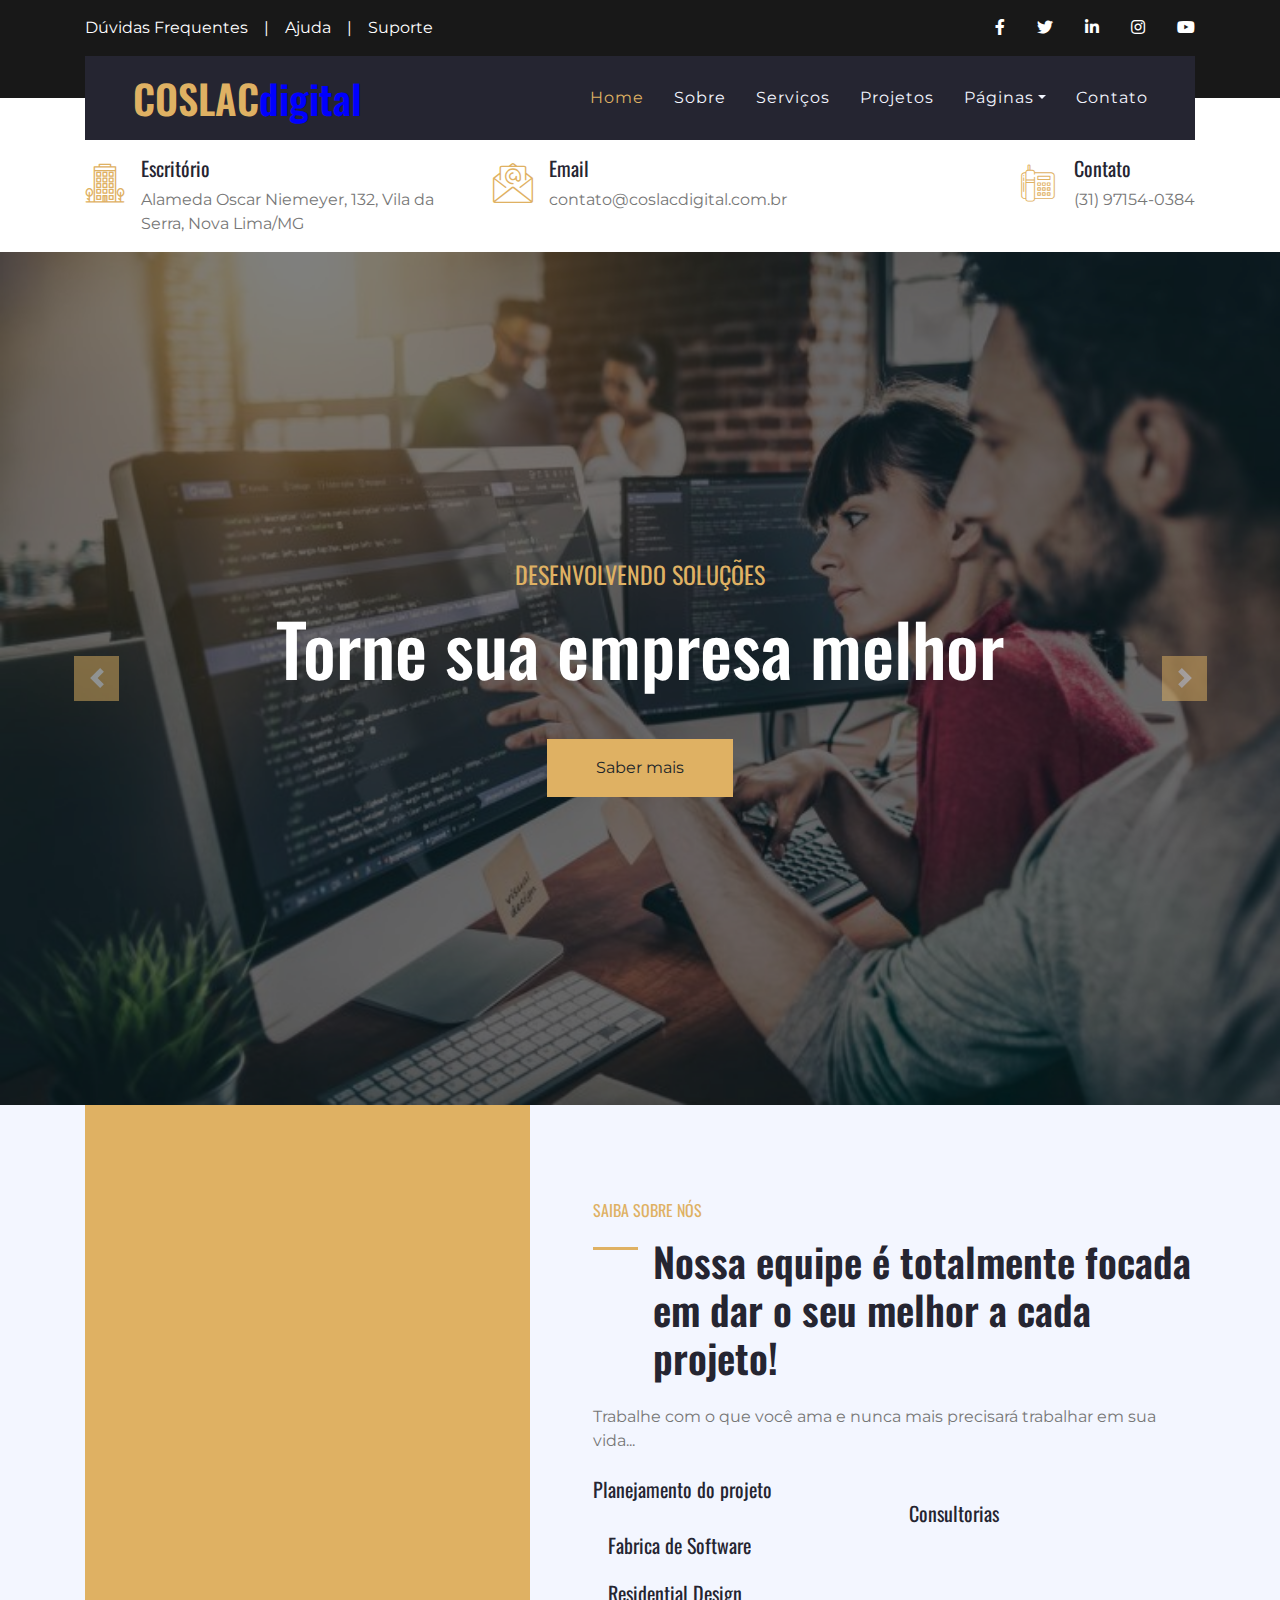
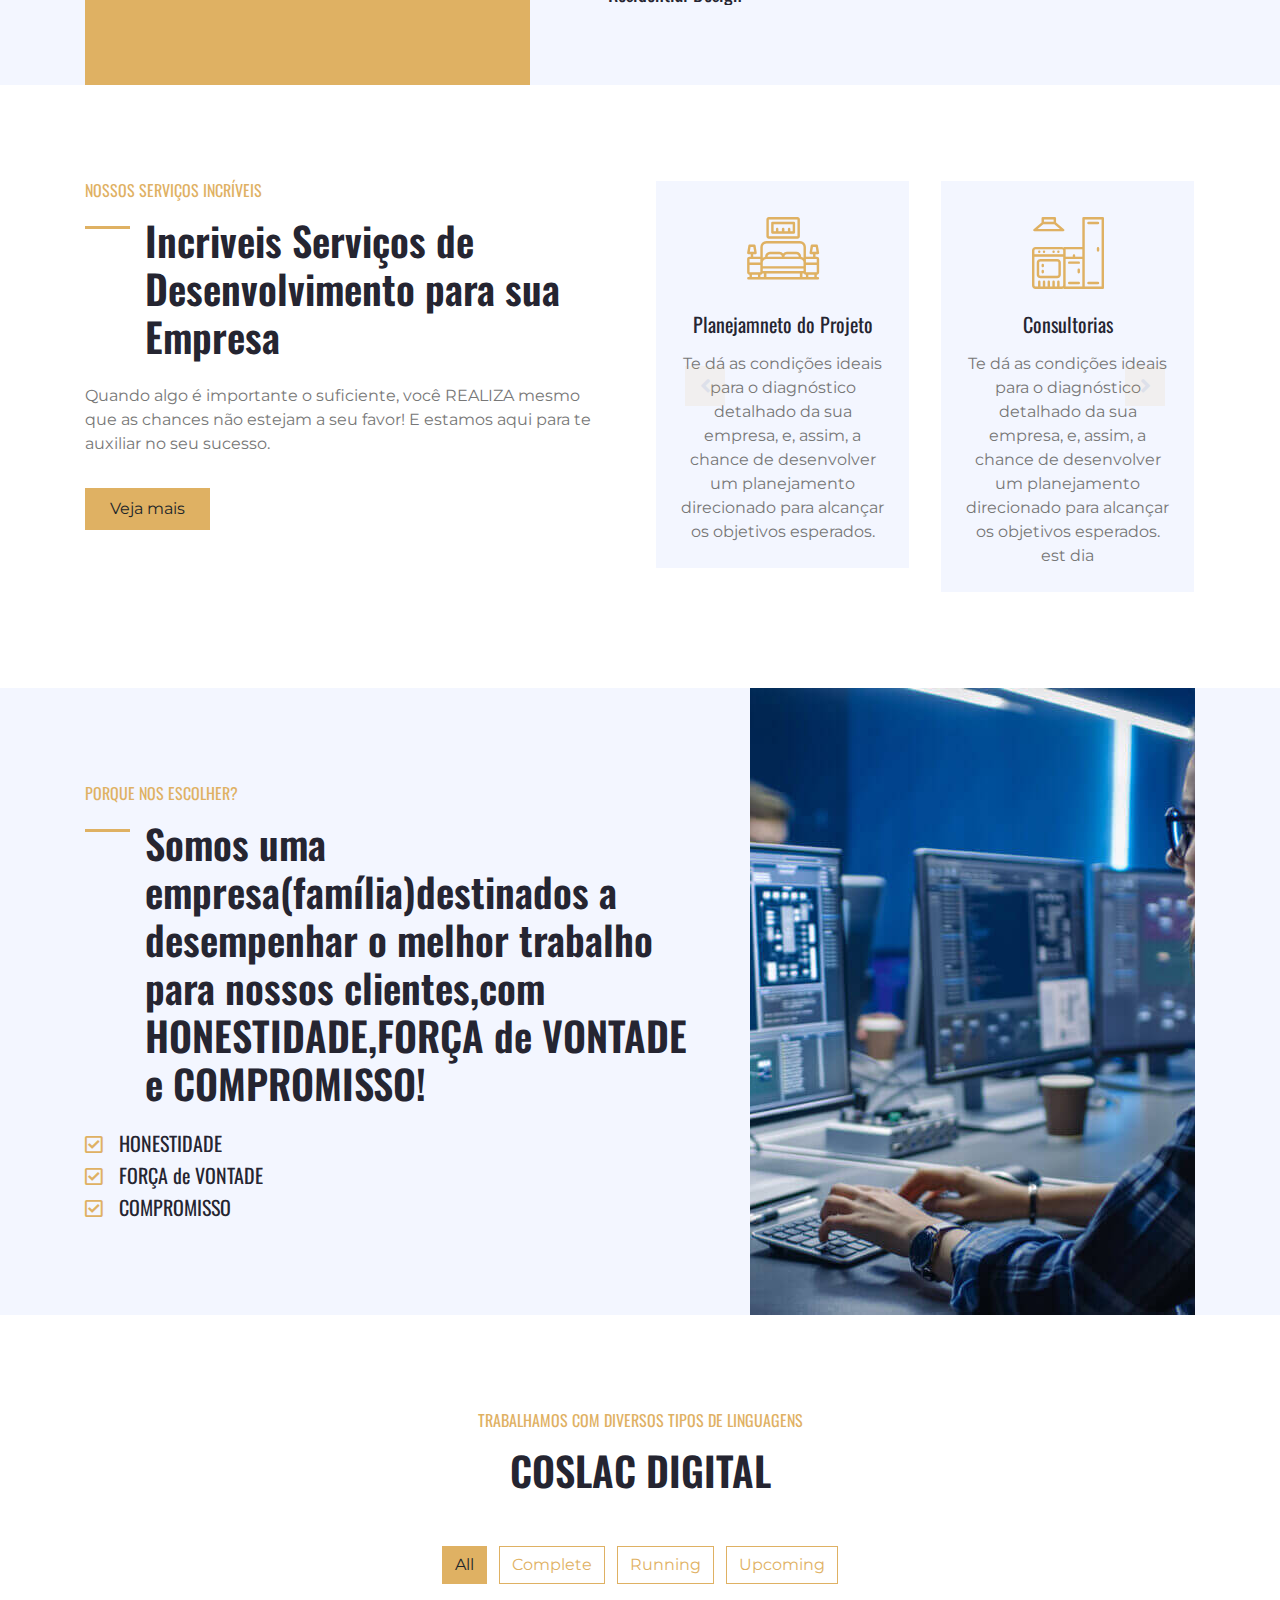
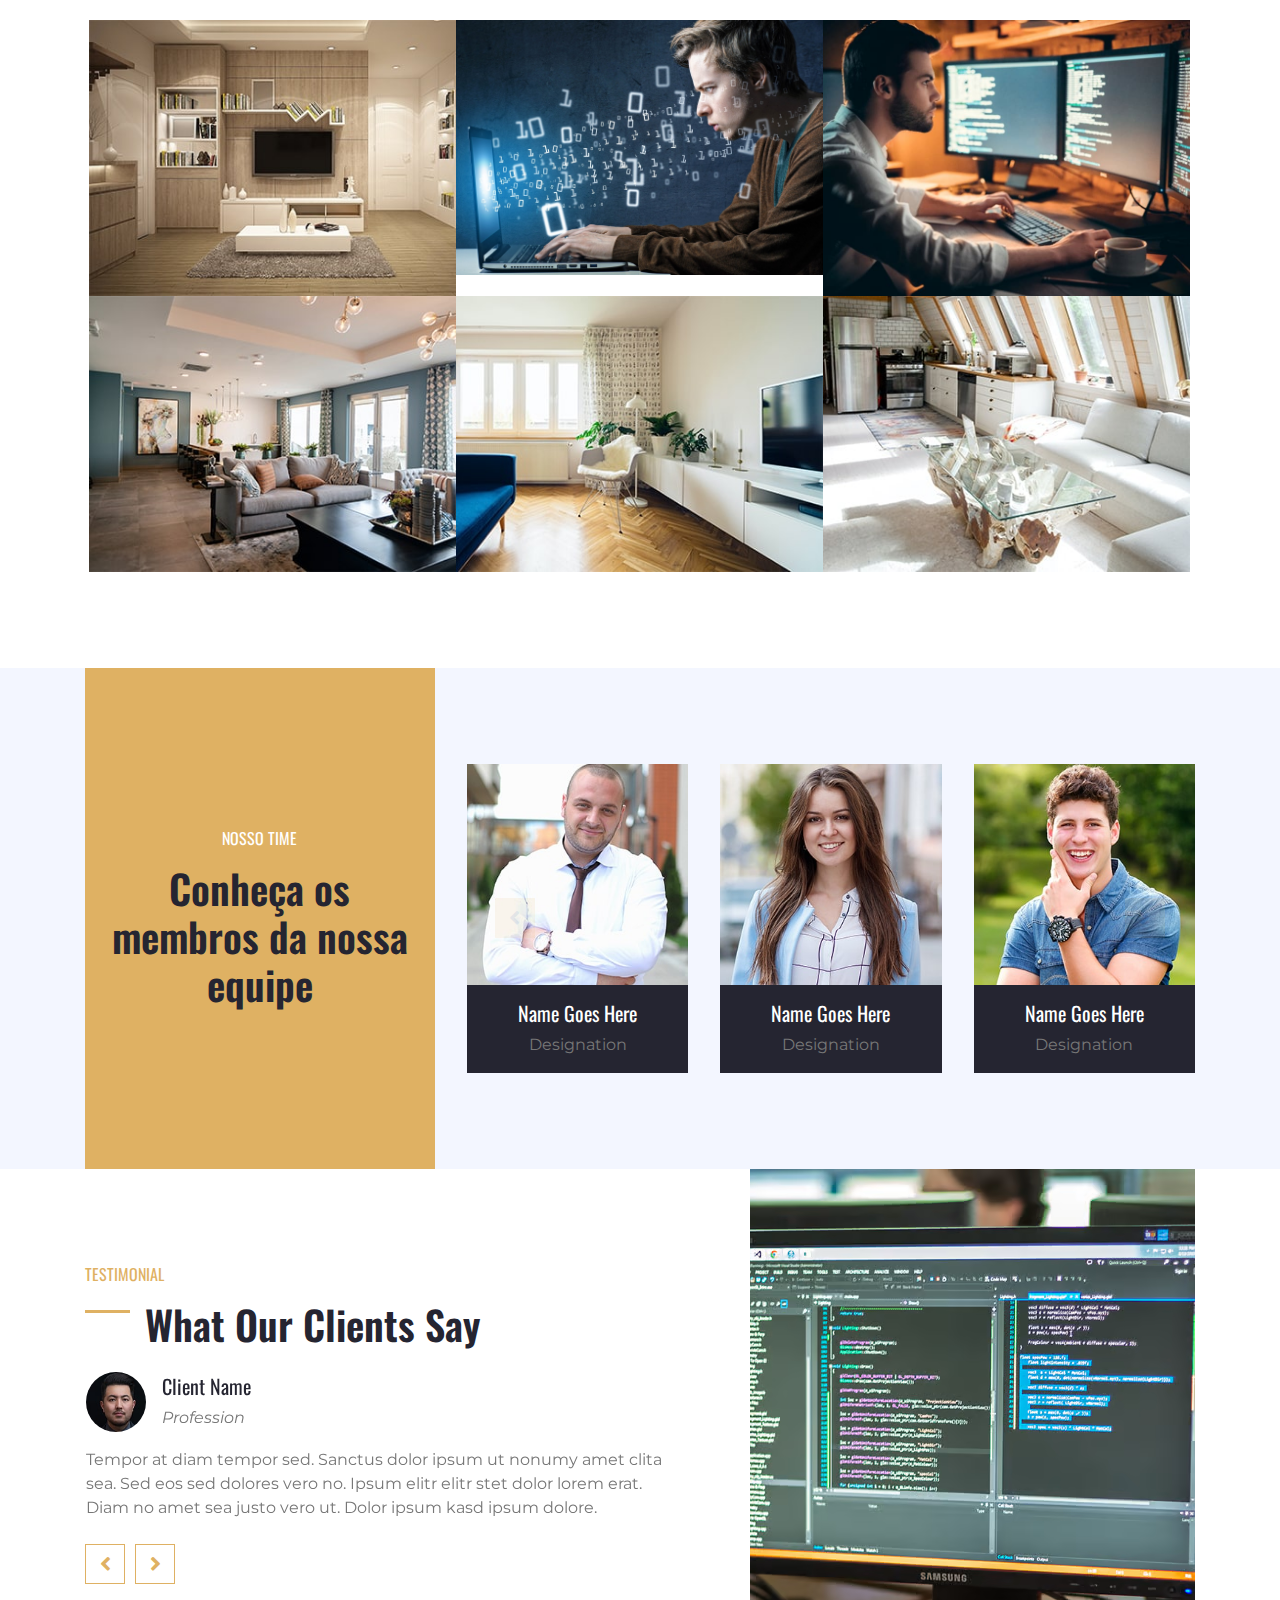
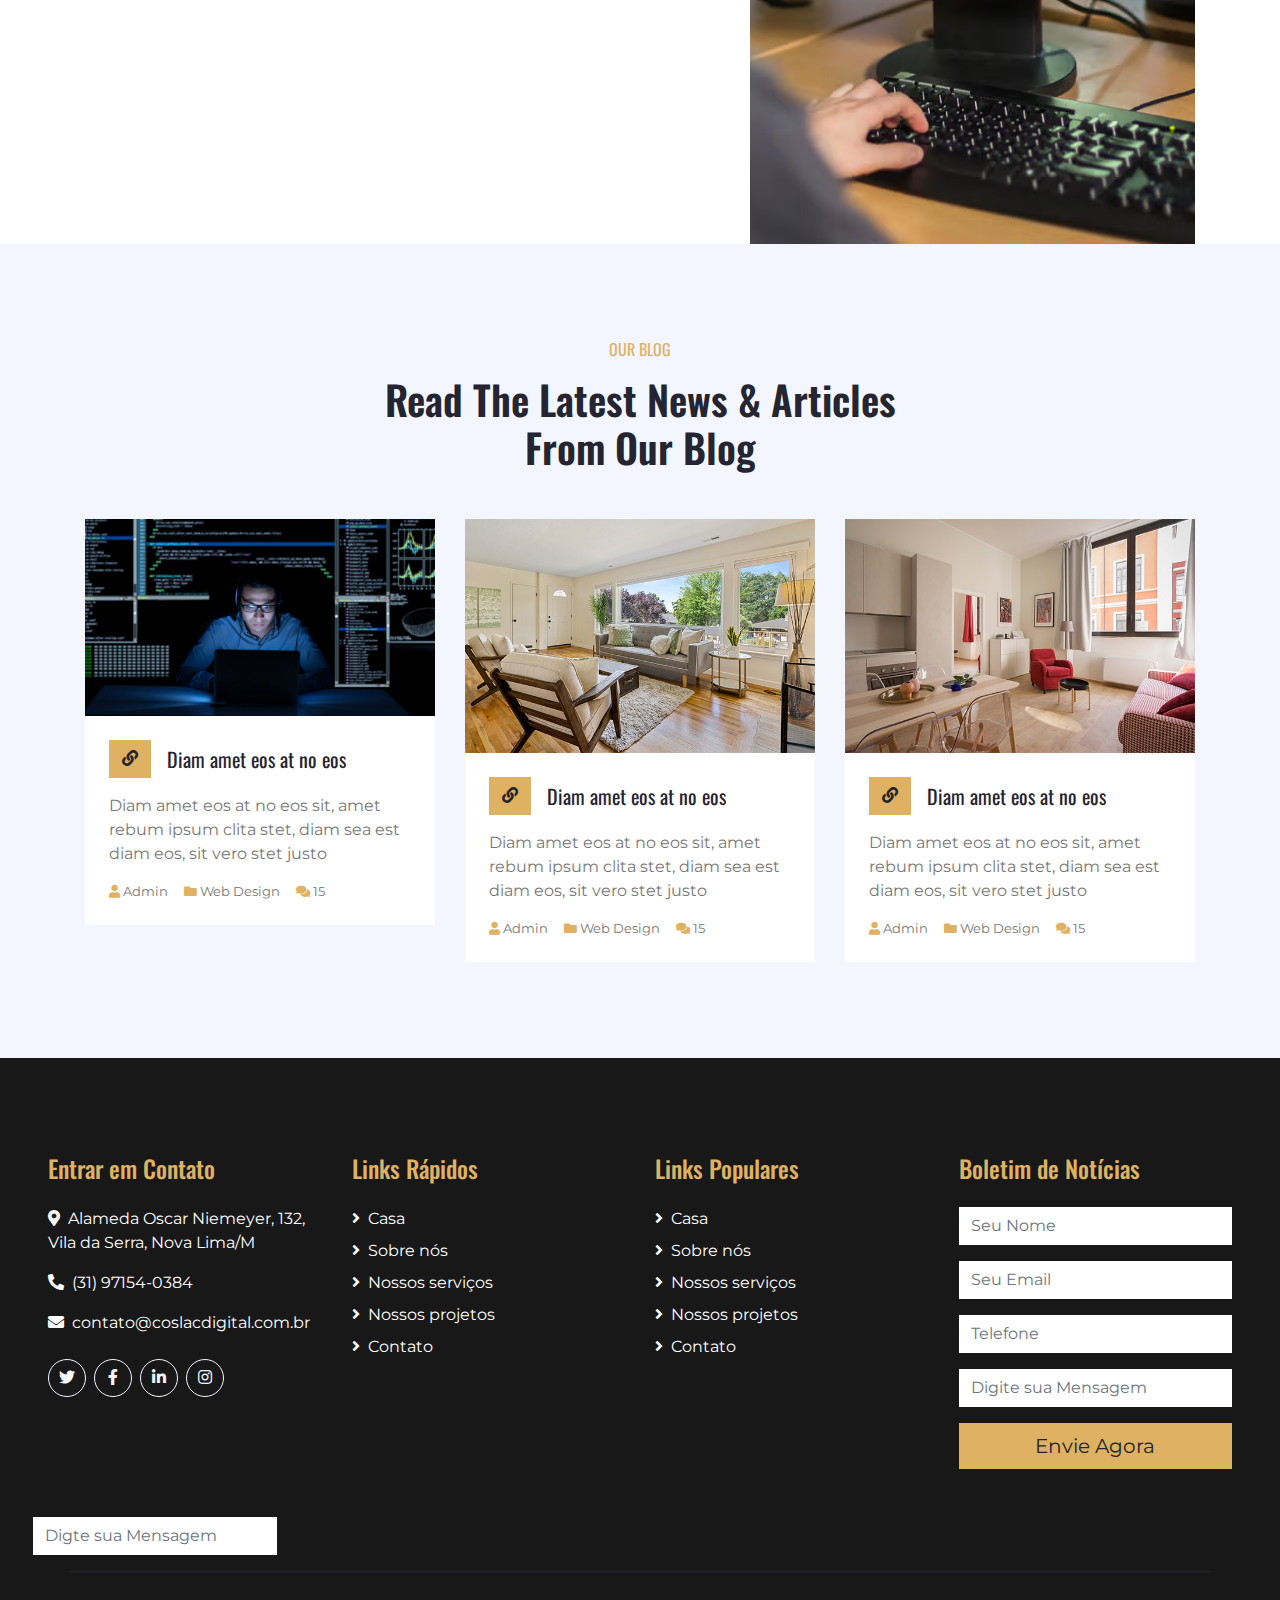
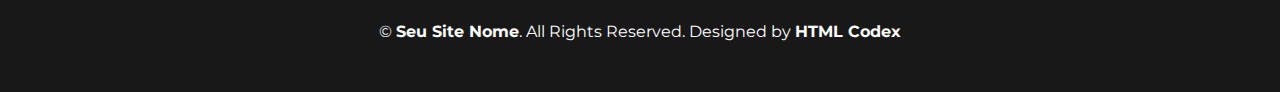
==== commit 946ecebf: "Correção página Home e Contato" ====
--- a/index.html
+++ b/index.html
@@ -3,7 +3,7 @@
 
 <head>
     <meta charset="utf-8">
-    <title>iDESIGN - Interior Design HTML Template</title>
+    <title>COSLAC DIGITAL</title>
     <meta content="width=device-width, initial-scale=1.0" name="viewport">
     <meta content="Free HTML Templates" name="keywords">
     <meta content="Free HTML Templates" name="description">
@@ -35,11 +35,11 @@
             <div class="row">
                 <div class="col-md-6 text-center text-lg-left mb-2 mb-lg-0">
                     <div class="d-inline-flex align-items-center">
-                        <a class="text-white pr-3" href="">FAQs</a>
+                        <a class="text-white pr-3" href="">Dúvidas Frequentes</a>
                         <span class="text-white">|</span>
-                        <a class="text-white px-3" href="">Help</a>
+                        <a class="text-white px-3" href="">Ajuda</a>
                         <span class="text-white">|</span>
-                        <a class="text-white pl-3" href="">Support</a>
+                        <a class="text-white pl-3" href="">Suporte</a>
                     </div>
                 </div>
                 <div class="col-md-6 text-center text-lg-right">
@@ -72,7 +72,7 @@
         <div class="container position-relative" style="z-index: 9;">
             <nav class="navbar navbar-expand-lg bg-secondary navbar-dark py-3 py-lg-0 pl-3 pl-lg-5">
                 <a href="" class="navbar-brand">
-                    <h1 class="m-0 display-5 text-white"><span class="text-primary">i</span>DESIGN</h1>
+                    <h1 class="m-0 display-5 text-blue"><span class="text-primary">COSLAC</span>digital</h1>
                 </a>
                 <button type="button" class="navbar-toggler" data-toggle="collapse" data-target="#navbarCollapse">
                     <span class="navbar-toggler-icon"></span>
@@ -80,17 +80,17 @@
                 <div class="collapse navbar-collapse justify-content-between px-3" id="navbarCollapse">
                     <div class="navbar-nav ml-auto py-0">
                         <a href="index.html" class="nav-item nav-link active">Home</a>
-                        <a href="about.html" class="nav-item nav-link">About</a>
-                        <a href="service.html" class="nav-item nav-link">Service</a>
-                        <a href="project.html" class="nav-item nav-link">Project</a>
+                        <a href="about.html" class="nav-item nav-link">Sobre</a>
+                        <a href="service.html" class="nav-item nav-link">Serviços</a>
+                        <a href="project.html" class="nav-item nav-link">Projetos</a>
                         <div class="nav-item dropdown">
-                            <a href="#" class="nav-link dropdown-toggle" data-toggle="dropdown">Pages</a>
+                            <a href="#" class="nav-link dropdown-toggle" data-toggle="dropdown">Páginas</a>
                             <div class="dropdown-menu rounded-0 m-0">
                                 <a href="blog.html" class="dropdown-item">Blog Grid</a>
                                 <a href="single.html" class="dropdown-item">Blog Detail</a>
                             </div>
                         </div>
-                        <a href="contact.html" class="nav-item nav-link">Contact</a>
+                        <a href="contact.html" class="nav-item nav-link">Contato</a>
                     </div>
                 </div>
             </nav>
@@ -107,8 +107,8 @@
                     <div class="d-inline-flex text-left">
                         <h1 class="flaticon-office font-weight-normal text-primary m-0 mr-3"></h1>
                         <div class="d-flex flex-column">
-                            <h5>Our Office</h5>
-                            <p class="m-0">123 Street, New York, USA</p>
+                            <h5>Escritório</h5>
+                            <p class="m-0">Alameda Oscar Niemeyer, 132, Vila da Serra, Nova Lima/MG</p>
                         </div>
                     </div>
                 </div>
@@ -116,8 +116,8 @@
                     <div class="d-inline-flex text-left">
                         <h1 class="flaticon-email font-weight-normal text-primary m-0 mr-3"></h1>
                         <div class="d-flex flex-column">
-                            <h5>Email Us</h5>
-                            <p class="m-0">info@example.com</p>
+                            <h5>Email</h5>
+                            <p class="m-0">contato@coslacdigital.com.br</p>
                         </div>
                     </div>
                 </div>
@@ -125,8 +125,8 @@
                     <div class="d-inline-flex text-left">
                         <h1 class="flaticon-telephone font-weight-normal text-primary m-0 mr-3"></h1>
                         <div class="d-flex flex-column">
-                            <h5>Call Us</h5>
-                            <p class="m-0">+012 345 6789</p>
+                            <h5>Contato</h5>
+                            <p class="m-0">(31) 97154-0384</p>
                         </div>
                     </div>
                 </div>
@@ -141,22 +141,22 @@
         <div id="header-carousel" class="carousel slide" data-ride="carousel">
             <div class="carousel-inner">
                 <div class="carousel-item active">
-                    <img class="w-100" src="img/carousel-1.jpg" alt="Image">
+                    <img class="w-100" src="img/computer-programmers.jpg" alt="Image">
                     <div class="carousel-caption d-flex flex-column align-items-center justify-content-center">
                         <div class="p-3" style="max-width: 800px;">
-                            <h4 class="text-primary text-uppercase font-weight-normal mb-md-3">Creative Interior Design</h4>
-                            <h3 class="display-3 text-white mb-md-4">Make Your Home Better</h3>
-                            <a href="" class="btn btn-primary py-md-3 px-md-5 mt-2 mt-md-4">Learn More</a>
+                            <h4 class="text-primary text-uppercase font-weight-normal mb-md-3">Desenvolvendo Soluções</h4>
+                            <h3 class="display-3 text-white mb-md-4">Torne sua empresa melhor</h3>
+                            <a href="" class="btn btn-primary py-md-3 px-md-5 mt-2 mt-md-4">Saber mais</a>
                         </div>
                     </div>
                 </div>
                 <div class="carousel-item">
-                    <img class="w-100" src="img/carousel-2.jpg" alt="Image">
+                    <img class="w-100" src="img/istockphoto-1075599562-612x612.jpg" alt="Image">
                     <div class="carousel-caption d-flex flex-column align-items-center justify-content-center">
                         <div class="p-3" style="max-width: 800px;">
-                            <h4 class="text-primary text-uppercase font-weight-normal mb-md-3">Creative Interior Design</h4>
-                            <h3 class="display-3 text-white mb-md-4">Stay At Home In Peace</h3>
-                            <a href="" class="btn btn-primary py-md-3 px-md-5 mt-2 mt-md-4">Learn More</a>
+                            <h4 class="text-primary text-uppercase font-weight-normal mb-md-3">Desenvolvendo Soluções</h4>
+                            <h3 class="display-3 text-white mb-md-4">Profissionais Capacitados</h3>
+                            <a href="" class="btn btn-primary py-md-3 px-md-5 mt-2 mt-md-4">Saber mais</a>
                         </div>
                     </div>
                 </div>
@@ -180,39 +180,42 @@
     <div class="container-fluid bg-light">
         <div class="container">
             <div class="row">
-                <div class="col-lg-5">
+                <div class="col-lg-5">                  
                     <div class="d-flex flex-column align-items-center justify-content-center bg-primary h-100 py-5 px-3">
-                        <i class="flaticon-brickwall display-1 font-weight-normal text-secondary mb-3"></i>
-                        <h4 class="display-3 mb-3">25+</h4>
-                        <h1 class="m-0">Years Experience</h1>
-                    </div>
-                </div>
+                       
+                     
+                    </div>
+                    </div>
                 <div class="col-lg-7 m-0 my-lg-5 pt-5 pb-5 pb-lg-2 pl-lg-5">
-                    <h6 class="text-primary font-weight-normal text-uppercase mb-3">Learn About Us</h6>
-                    <h1 class="mb-4 section-title">We Are The Best Interior Designing Firm In Your City</h1>
-                    <p>Invidunt lorem justo sanctus clita. Erat lorem labore ea, justo dolor lorem ipsum ut sed eos, ipsum et dolor kasd sit ea justo. Erat justo sed sed diam. Ea et erat ut sed diam sea ipsum est dolor</p>
+                    <h6 class="text-primary font-weight-normal text-uppercase mb-3">SAIBA SOBRE NÓS</h6>
+                    <h1 class="mb-4 section-title">Nossa equipe é totalmente focada em dar o seu melhor a cada projeto!</h1>
+                    <p>Trabalhe com o que você ama e nunca mais precisará trabalhar em sua vida...</p>
                     <div class="row py-2">
                         <div class="col-sm-6">
                             <div class="d-flex align-items-center mb-4">
-                                <h1 class="flaticon-house font-weight-normal text-primary m-0 mr-3"></h1>
-                                <h5 class="text-truncate m-0">Project Planning</h5>
+                                
+                                <h5 class="text-truncate m-0">Planejamento do projeto</h5>
+                            </div>
+                        </div>
+                        <div class="col-sm-6">
+                            <div class="d-flex align-items-center mb-4"></div>
+                            
+                                <h5 class="text-truncate m-0">Consultorias</h5>
                             </div>
                         </div>
                         <div class="col-sm-6">
                             <div class="d-flex align-items-center mb-4">
-                                <h1 class="flaticon-stairs font-weight-normal text-primary m-0 mr-3"></h1>
-                                <h5 class="text-truncate m-0">Exterior & Interior</h5>
+                                
+                                <h5 class="text-truncate m-0">Fabrica de Software</h5>
                             </div>
                         </div>
                         <div class="col-sm-6">
                             <div class="d-flex align-items-center mb-4">
-                                <h1 class="flaticon-office font-weight-normal text-primary m-0 mr-3"></h1>
-                                <h5 class="text-truncate m-0">Commercial Design</h5>
-                            </div>
-                        </div>
-                        <div class="col-sm-6">
-                            <div class="d-flex align-items-center mb-4">
-                                <h1 class="flaticon-living-room font-weight-normal text-primary m-0 mr-3"></h1>
+
+
+                              
+
+
                                 <h5 class="text-truncate m-0">Residential Design</h5>
                             </div>
                         </div>
@@ -229,27 +232,28 @@
         <div class="container py-5">
             <div class="row">
                 <div class="col-lg-6 pr-lg-5">
-                    <h6 class="text-primary font-weight-normal text-uppercase mb-3">Our Awesome Services</h6>
-                    <h1 class="mb-4 section-title">Awesome Interior Designing Services For Your Home</h1>
-                    <p>Invidunt lorem justo clita. Erat lorem labore ea, justo dolor lorem ipsum ut sed eos, ipsum et dolor kasd sit ea justo. Erat justo sed sed diam. Ea et erat ut sed diam sea ipsum</p>
-                    <a href="" class="btn btn-primary mt-3 py-2 px-4">View More</a>
+                    <h6 class="text-primary font-weight-normal text-uppercase mb-3">NOSSOS SERVIÇOS INCRÍVEIS</h6>
+                    <h1 class="mb-4 section-title">Incriveis Serviços de Desenvolvimento para sua Empresa</h1>
+                    <p>Quando algo é importante o suficiente, você REALIZA mesmo que as chances não estejam a seu favor! E estamos aqui para te auxiliar no seu sucesso.
+                    </p>
+                    <a href="" class="btn btn-primary mt-3 py-2 px-4">Veja mais</a>
                 </div>
                 <div class="col-lg-6 p-0 pt-5 pt-lg-0">
                     <div class="owl-carousel service-carousel position-relative">
                         <div class="d-flex flex-column text-center bg-light mx-3 p-4">
                             <h3 class="flaticon-bedroom display-3 font-weight-normal text-primary mb-3"></h3>
-                            <h5 class="mb-3">Bedroom Design</h5>
-                            <p class="m-0">Diam amet eos at no eos sit lorem, amet rebum ipsum clita stet, diam sea est diam eos</p>
+                            <h5 class="mb-3">Planejamneto do Projeto</h5>
+                            <p class="m-0">Te dá as condições ideais para o diagnóstico detalhado da sua empresa, e, assim, a chance de desenvolver um planejamento direcionado para alcançar os objetivos esperados.</p>
                         </div>
                         <div class="d-flex flex-column text-center bg-light mx-3 p-4">
                             <h3 class="flaticon-kitchen display-3 font-weight-normal text-primary mb-3"></h3>
-                            <h5 class="mb-3">Kitchen Design</h5>
-                            <p class="m-0">Diam amet eos at no eos sit lorem, amet rebum ipsum clita stet, diam sea est diam eos</p>
+                            <h5 class="mb-3">Consultorias</h5>
+                            <p class="m-0">Te dá as condições ideais para o diagnóstico detalhado da sua empresa, e, assim, a chance de desenvolver um planejamento direcionado para alcançar os objetivos esperados.</p>est dia
                         </div>
                         <div class="d-flex flex-column text-center bg-light mx-3 p-4">
                             <h3 class="flaticon-bathroom display-3 font-weight-normal text-primary mb-3"></h3>
-                            <h5 class="mb-3">Bathroom Design</h5>
-                            <p class="m-0">Diam amet eos at no eos sit lorem, amet rebum ipsum clita stet, diam sea est diam eos</p>
+                            <h5 class="mb-3">Fabrica de Software</h5>
+                            <p class="m-0">Te dá as condições ideais para o diagnóstico detalhado da sua empresa, e, assim, a chance de desenvolver um planejamento direcionado para alcançar os objetivos esperados.</p>
                         </div>
                     </div>
                 </div>
@@ -264,19 +268,19 @@
         <div class="container">
             <div class="row">
                 <div class="col-lg-7 mt-5 py-5 pr-lg-5">
-                    <h6 class="text-primary font-weight-normal text-uppercase mb-3">Why Choose Us?</h6>
-                    <h1 class="mb-4 section-title">25+ Years Experience In The Interior Design Industry</h1>
-                    <p class="mb-4">Dolores lorem lorem ipsum sit et ipsum. Sadip sea amet diam dolore sed et. Sit rebum labore sit sit ut vero no sit. Et elitr stet dolor sed sit et sed ipsum et kasd ut. Erat duo eos et erat sed diam duo</p>
+                    <h6 class="text-primary font-weight-normal text-uppercase mb-3">Porque nos escolher?</h6>
+                    <h1 class="mb-4 section-title">Somos uma empresa(família)destinados a desempenhar o melhor trabalho para nossos clientes,com HONESTIDADE,FORÇA de VONTADE e COMPROMISSO!</h1>
+                    <p class="mb-4"> </p>
                     <ul class="list-inline">
-                        <li><h5><i class="far fa-check-square text-primary mr-3"></i>25+ Years Experience</h5></li>
-                        <li><h5><i class="far fa-check-square text-primary mr-3"></i>Best Interior Design</h5></li>
-                        <li><h5><i class="far fa-check-square text-primary mr-3"></i>Customer Satisfaction</h5></li>
+                        <li><h5><i class="far fa-check-square text-primary mr-3"></i>HONESTIDADE</h5></li>
+                        <li><h5><i class="far fa-check-square text-primary mr-3"></i>FORÇA de VONTADE</h5></li>
+                        <li><h5><i class="far fa-check-square text-primary mr-3"></i>COMPROMISSO</h5></li>
                     </ul>
-                    <a href="" class="btn btn-primary mt-3 py-2 px-4">View More</a>
+                   
                 </div>
                 <div class="col-lg-5">
                     <div class="d-flex flex-column align-items-center justify-content-center h-100 overflow-hidden">
-                        <img class="h-100" src="img/feature.jpg" alt="">
+                        <img class="h-100" src="img/img1.jpg" alt="">
                     </div>
                 </div>
             </div>
@@ -290,8 +294,8 @@
         <div class="container py-5">
             <div class="row justify-content-center">
                 <div class="col-lg-6 col-md-8 col text-center mb-4">
-                    <h6 class="text-primary font-weight-normal text-uppercase mb-3">Our Projects</h6>
-                    <h1 class="mb-4">Some Of Our Awesome Interior Designing Projects</h1>
+                    <h6 class="text-primary font-weight-normal text-uppercase mb-3">Trabalhamos com diversos tipos de linguagens</h6>
+                    <h1 class="mb-4">COSLAC DIGITAL</h1>
                 </div>
             </div>
             <div class="row">
@@ -311,7 +315,7 @@
                             <img class="img-fluid" src="img/portfolio-1.jpg" alt="">
                         </div>
                         <div class="portfolio-text bg-secondary d-flex flex-column align-items-center justify-content-center">
-                            <h4 class="text-white mb-4">Project Name</h4>
+                            <h4 class="text-white mb-4">JavaScript</h4>
                             <div class="d-flex align-items-center justify-content-center">
                                 <a class="btn btn-outline-primary m-1" href="">
                                     <i class="fa fa-link"></i>
@@ -326,10 +330,10 @@
                 <div class="col-lg-4 col-md-6 col-sm-12 p-0 portfolio-item second">
                     <div class="position-relative overflow-hidden">
                         <div class="portfolio-img d-flex align-items-center justify-content-center">
-                            <img class="img-fluid" src="img/portfolio-2.jpg" alt="">
+                            <img class="img-fluid" src="img/img4.jpg" alt="">
                         </div>
                         <div class="portfolio-text bg-secondary d-flex flex-column align-items-center justify-content-center">
-                            <h4 class="text-white mb-4">Project Name</h4>
+                            <h4 class="text-white mb-4">Python</h4>
                             <div class="d-flex align-items-center justify-content-center">
                                 <a class="btn btn-outline-primary m-1" href="">
                                     <i class="fa fa-link"></i>
@@ -344,10 +348,10 @@
                 <div class="col-lg-4 col-md-6 col-sm-12 p-0 portfolio-item third">
                     <div class="position-relative overflow-hidden">
                         <div class="portfolio-img d-flex align-items-center justify-content-center">
-                            <img class="img-fluid" src="img/portfolio-3.jpg" alt="">
+                            <img class="img-fluid" src="img/programming.jpg" alt="">
                         </div>
                         <div class="portfolio-text bg-secondary d-flex flex-column align-items-center justify-content-center">
-                            <h4 class="text-white mb-4">Project Name</h4>
+                            <h4 class="text-white mb-4">Java</h4>
                             <div class="d-flex align-items-center justify-content-center">
                                 <a class="btn btn-outline-primary m-1" href="">
                                     <i class="fa fa-link"></i>
@@ -365,7 +369,7 @@
                             <img class="img-fluid" src="img/portfolio-4.jpg" alt="">
                         </div>
                         <div class="portfolio-text bg-secondary d-flex flex-column align-items-center justify-content-center">
-                            <h4 class="text-white mb-4">Project Name</h4>
+                            <h4 class="text-white mb-4">C++</h4>
                             <div class="d-flex align-items-center justify-content-center">
                                 <a class="btn btn-outline-primary m-1" href="">
                                     <i class="fa fa-link"></i>
@@ -383,7 +387,7 @@
                             <img class="img-fluid" src="img/portfolio-5.jpg" alt="">
                         </div>
                         <div class="portfolio-text bg-secondary d-flex flex-column align-items-center justify-content-center">
-                            <h4 class="text-white mb-4">Project Name</h4>
+                            <h4 class="text-white mb-4">TypeScript</h4>
                             <div class="d-flex align-items-center justify-content-center">
                                 <a class="btn btn-outline-primary m-1" href="">
                                     <i class="fa fa-link"></i>
@@ -401,7 +405,7 @@
                             <img class="img-fluid" src="img/portfolio-6.jpg" alt="">
                         </div>
                         <div class="portfolio-text bg-secondary d-flex flex-column align-items-center justify-content-center">
-                            <h4 class="text-white mb-4">Project Name</h4>
+                            <h4 class="text-white mb-4">C#</h4>
                             <div class="d-flex align-items-center justify-content-center">
                                 <a class="btn btn-outline-primary m-1" href="">
                                     <i class="fa fa-link"></i>
@@ -425,8 +429,8 @@
             <div class="row">
                 <div class="col-md-4 col-sm-6">
                     <div class="py-5 px-4 h-100 bg-primary d-flex flex-column align-items-center justify-content-center">
-                        <h6 class="text-white font-weight-normal text-uppercase mb-3">Our Team</h6>
-                        <h1 class="mb-0 text-center">Meet Our Team Members</h1>
+                        <h6 class="text-white font-weight-normal text-uppercase mb-3">Nosso time</h6>
+                        <h1 class="mb-0 text-center">Conheça os membros da nossa equipe</h1>
                     </div>
                 </div>
                 <div class="col-md-8 col-sm-6 p-0 py-sm-5">
@@ -527,7 +531,7 @@
                 </div>
                 <div class="col-md-5">
                     <div class="d-flex flex-column align-items-center justify-content-center h-100 overflow-hidden">
-                        <img class="h-100" src="img/testimonial.jpg" alt="">
+                        <img class="h-100" src="img/img 5.avif" alt="">
                     </div>
                 </div>
             </div>
@@ -548,7 +552,7 @@
             <div class="row pb-3">
                 <div class="col-md-4 mb-4">
                     <div class="card border-0 mb-2">
-                        <img class="card-img-top" src="img/blog-1.jpg" alt="">
+                        <img class="card-img-top" src="img/img2.jpg" alt="">
                         <div class="card-body bg-white p-4">
                             <div class="d-flex align-items-center mb-3">
                                 <a class="btn btn-primary" href=""><i class="fa fa-link"></i></a>
@@ -607,10 +611,10 @@
     <div class="container-fluid bg-dark text-white py-5 px-sm-3 px-md-5">
         <div class="row pt-5">
             <div class="col-lg-3 col-md-6 mb-5">
-                <h4 class="text-primary mb-4">Get In Touch</h4>
-                <p><i class="fa fa-map-marker-alt mr-2"></i>123 Street, New York, USA</p>
-                <p><i class="fa fa-phone-alt mr-2"></i>+012 345 67890</p>
-                <p><i class="fa fa-envelope mr-2"></i>info@example.com</p>
+                <h4 class="text-primary mb-4">Entrar em Contato</h4>
+                <p><i class="fa fa-map-marker-alt mr-2"></i>Alameda Oscar Niemeyer, 132, Vila da Serra, Nova Lima/M</p>
+                <p><i class="fa fa-phone-alt mr-2"></i>(31) 97154-0384</p>
+                <p><i class="fa fa-envelope mr-2"></i>contato@coslacdigital.com.br</p>
                 <div class="d-flex justify-content-start mt-4">
                     <a class="btn btn-outline-light rounded-circle text-center mr-2 px-0" style="width: 38px; height: 38px;" href="#"><i class="fab fa-twitter"></i></a>
                     <a class="btn btn-outline-light rounded-circle text-center mr-2 px-0" style="width: 38px; height: 38px;" href="#"><i class="fab fa-facebook-f"></i></a>
@@ -619,43 +623,50 @@
                 </div>
             </div>
             <div class="col-lg-3 col-md-6 mb-5">
-                <h4 class="text-primary mb-4">Quick Links</h4>
+                <h4 class="text-primary mb-4">Links Rápidos</h4>
                 <div class="d-flex flex-column justify-content-start">
-                    <a class="text-white mb-2" href="#"><i class="fa fa-angle-right mr-2"></i>Home</a>
-                    <a class="text-white mb-2" href="#"><i class="fa fa-angle-right mr-2"></i>About Us</a>
-                    <a class="text-white mb-2" href="#"><i class="fa fa-angle-right mr-2"></i>Our Services</a>
-                    <a class="text-white mb-2" href="#"><i class="fa fa-angle-right mr-2"></i>Our Projects</a>
-                    <a class="text-white" href="#"><i class="fa fa-angle-right mr-2"></i>Contact Us</a>
+                    <a class="text-white mb-2" href="#"><i class="fa fa-angle-right mr-2"></i>Casa</a>
+                    <a class="text-white mb-2" href="#"><i class="fa fa-angle-right mr-2"></i>Sobre nós</a>
+                    <a class="text-white mb-2" href="#"><i class="fa fa-angle-right mr-2"></i>Nossos serviços</a>
+                    <a class="text-white mb-2" href="#"><i class="fa fa-angle-right mr-2"></i>Nossos projetos</a>
+                    <a class="text-white" href="#"><i class="fa fa-angle-right mr-2"></i>Contato</a>
                 </div>
             </div>
             <div class="col-lg-3 col-md-6 mb-5">
-                <h4 class="text-primary mb-4">Popular Links</h4>
+                <h4 class="text-primary mb-4">Links Populares</h4>
                 <div class="d-flex flex-column justify-content-start">
-                    <a class="text-white mb-2" href="#"><i class="fa fa-angle-right mr-2"></i>Home</a>
-                    <a class="text-white mb-2" href="#"><i class="fa fa-angle-right mr-2"></i>About Us</a>
-                    <a class="text-white mb-2" href="#"><i class="fa fa-angle-right mr-2"></i>Our Services</a>
-                    <a class="text-white mb-2" href="#"><i class="fa fa-angle-right mr-2"></i>Our Projects</a>
-                    <a class="text-white" href="#"><i class="fa fa-angle-right mr-2"></i>Contact Us</a>
+                    <a class="text-white mb-2" href="#"><i class="fa fa-angle-right mr-2"></i>Casa</a>
+                    <a class="text-white mb-2" href="#"><i class="fa fa-angle-right mr-2"></i>Sobre nós</a>
+                    <a class="text-white mb-2" href="#"><i class="fa fa-angle-right mr-2"></i>Nossos serviços</a>
+                    <a class="text-white mb-2" href="#"><i class="fa fa-angle-right mr-2"></i>Nossos projetos</a>
+                    <a class="text-white" href="#"><i class="fa fa-angle-right mr-2"></i>Contato</a>
                 </div>
             </div>
             <div class="col-lg-3 col-md-6 mb-5">
-                <h4 class="text-primary mb-4">Newsletter</h4>
+                <h4 class="text-primary mb-4">Boletim de Notícias</h4>
                 <form action="">
                     <div class="form-group">
-                        <input type="text" class="form-control border-0" placeholder="Your Name" required="required" />
+                        <input type="text" class="form-control border-0" placeholder="Seu Nome" required="required" />
                     </div>
                     <div class="form-group">
-                        <input type="email" class="form-control border-0" placeholder="Your Email" required="required" />
-                    </div>
-                    <div>
-                        <button class="btn btn-lg btn-primary btn-block border-0" type="submit">Submit Now</button>
-                    </div>
+                        <input type="email" class="form-control border-0" placeholder="Seu Email" required="required" />
+                    </div>
+                    <div class="form-group">
+                        <input type="email" class="form-control border-0" placeholder="Telefone" required="required" />
+                    </div>
+                        <div class="form-group">
+                            <input type="email" class="form-control border-0" placeholder="Digite sua Mensagem" required="required" />
+                    </div>
+                        <button class="btn btn-lg btn-primary btn-block border-0" type="submit">Envie Agora</button>
+                    </div>
+                    <div class="form-group">
+                        <input type="email" class="form-control border-0" placeholder="Digte sua Mensagem" required="required" />
                 </form>
             </div>
         </div>
         <div class="container border-top border-secondary pt-5">
             <p class="m-0 text-center text-white">
-                &copy; <a class="text-white font-weight-bold" href="#">Your Site Name</a>. All Rights Reserved. Designed by
+                &copy; <a class="text-white font-weight-bold" href="#">Seu Site Nome</a>. All Rights Reserved. Designed by
                 <a class="text-white font-weight-bold" href="https://htmlcodex.com">HTML Codex</a>
             </p>
         </div>
--- a/css/style.css
+++ b/css/style.css
@@ -9264,6 +9264,10 @@
   color: #fff !important;
 }
 
+.text-blue {
+  color: blue;
+}
+
 .text-primary {
   color: #DFB163 !important;
 }
